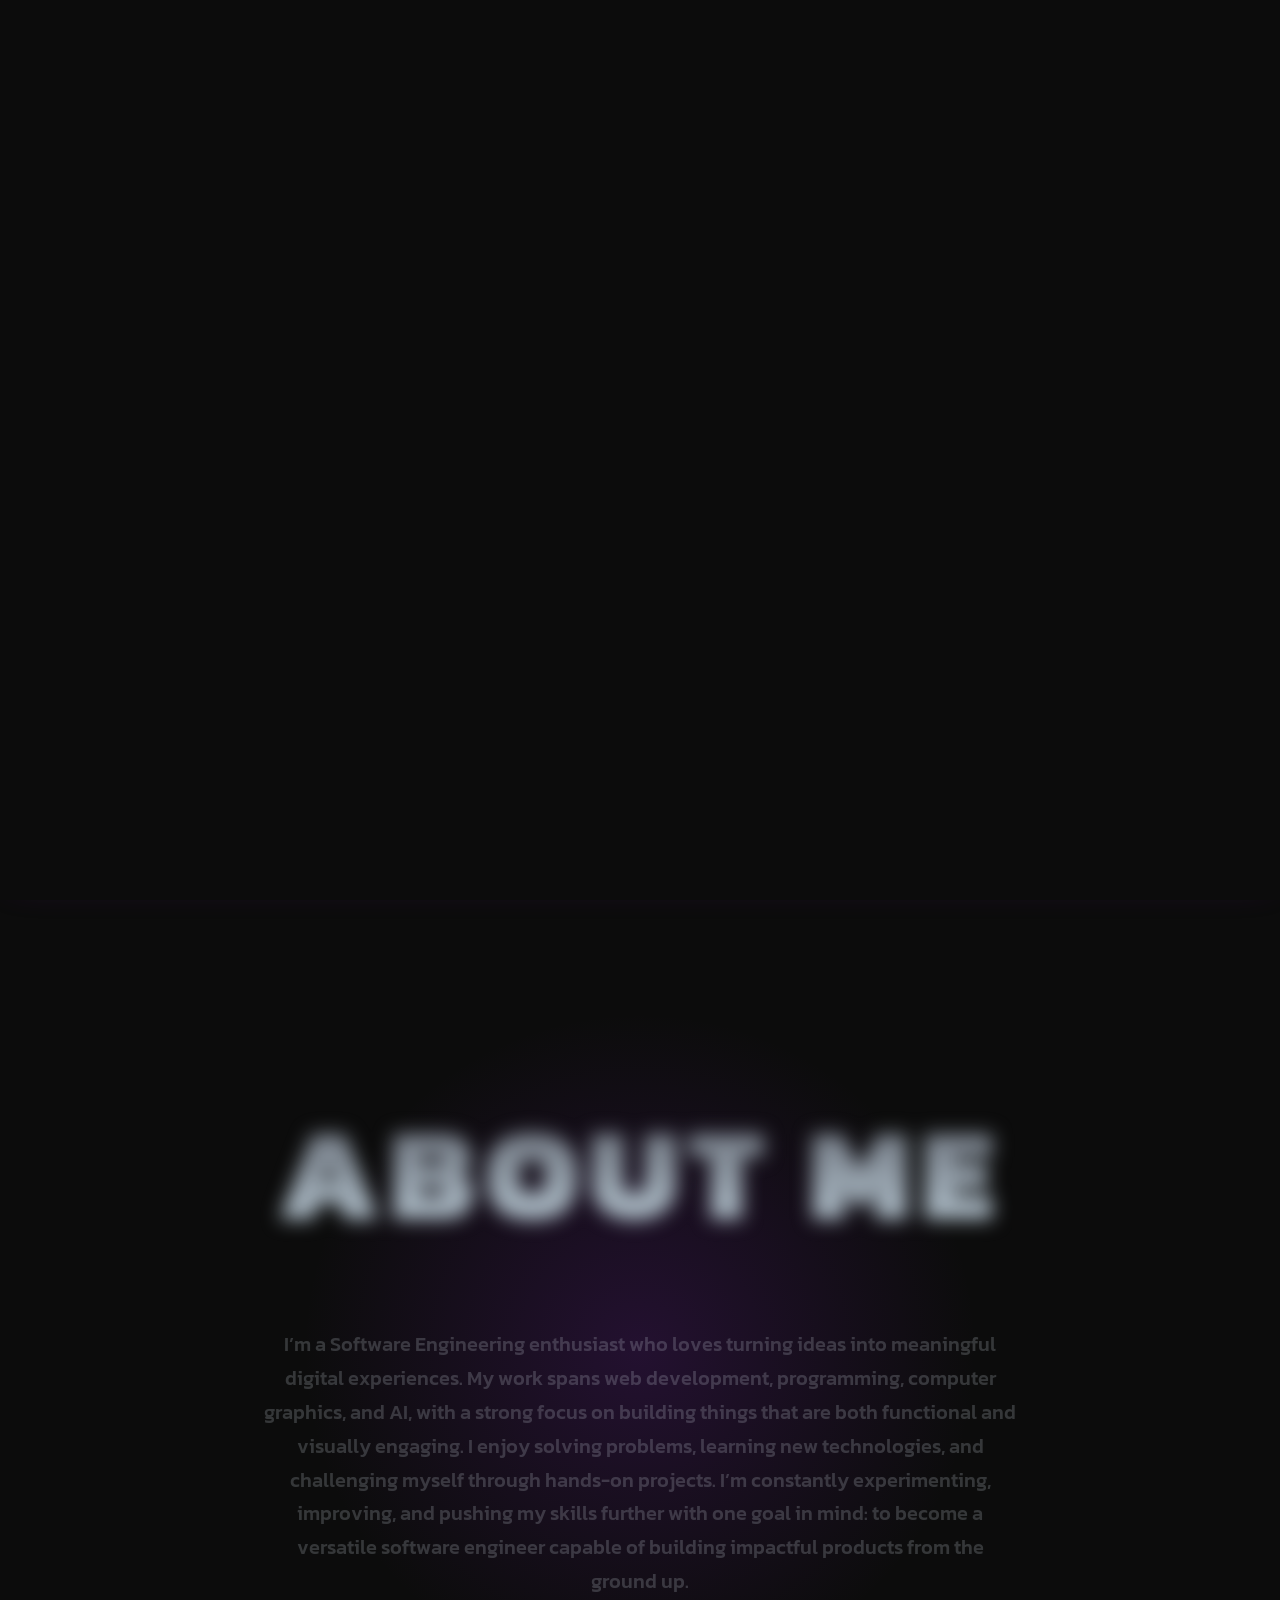
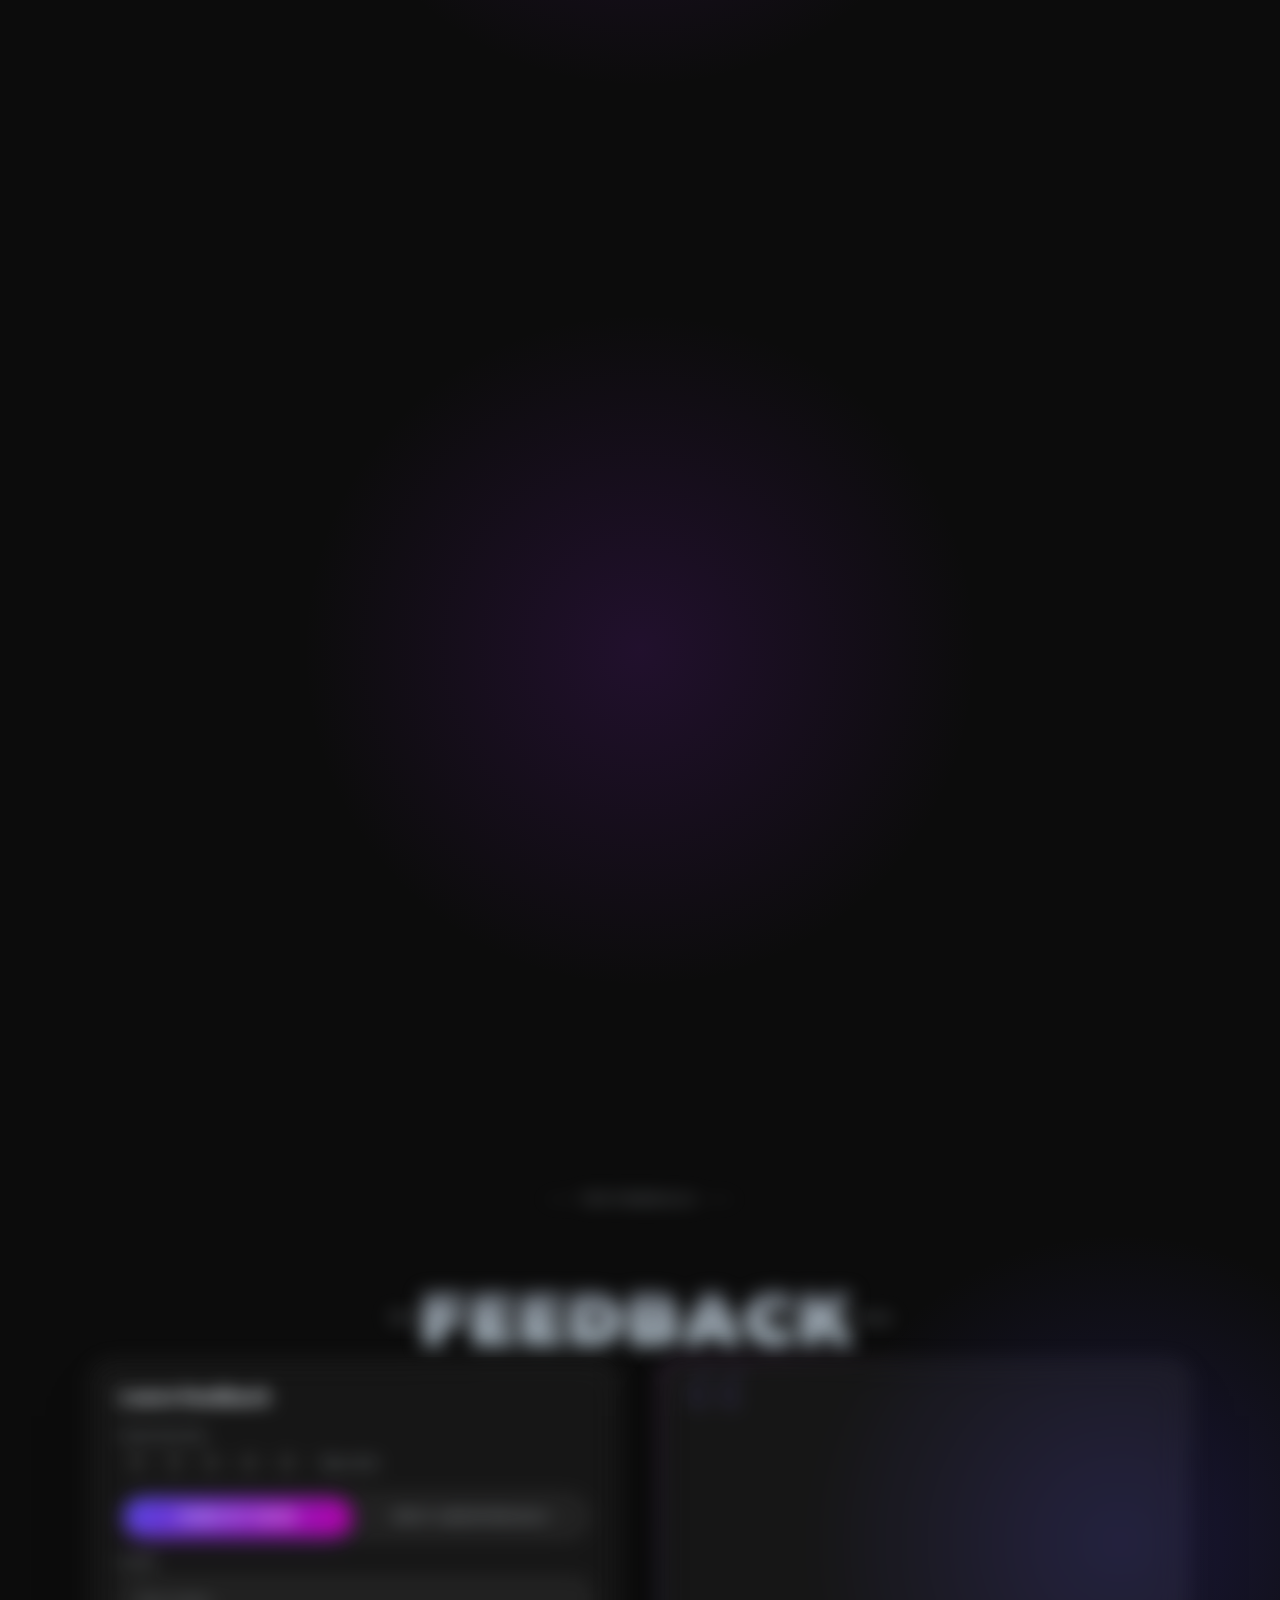
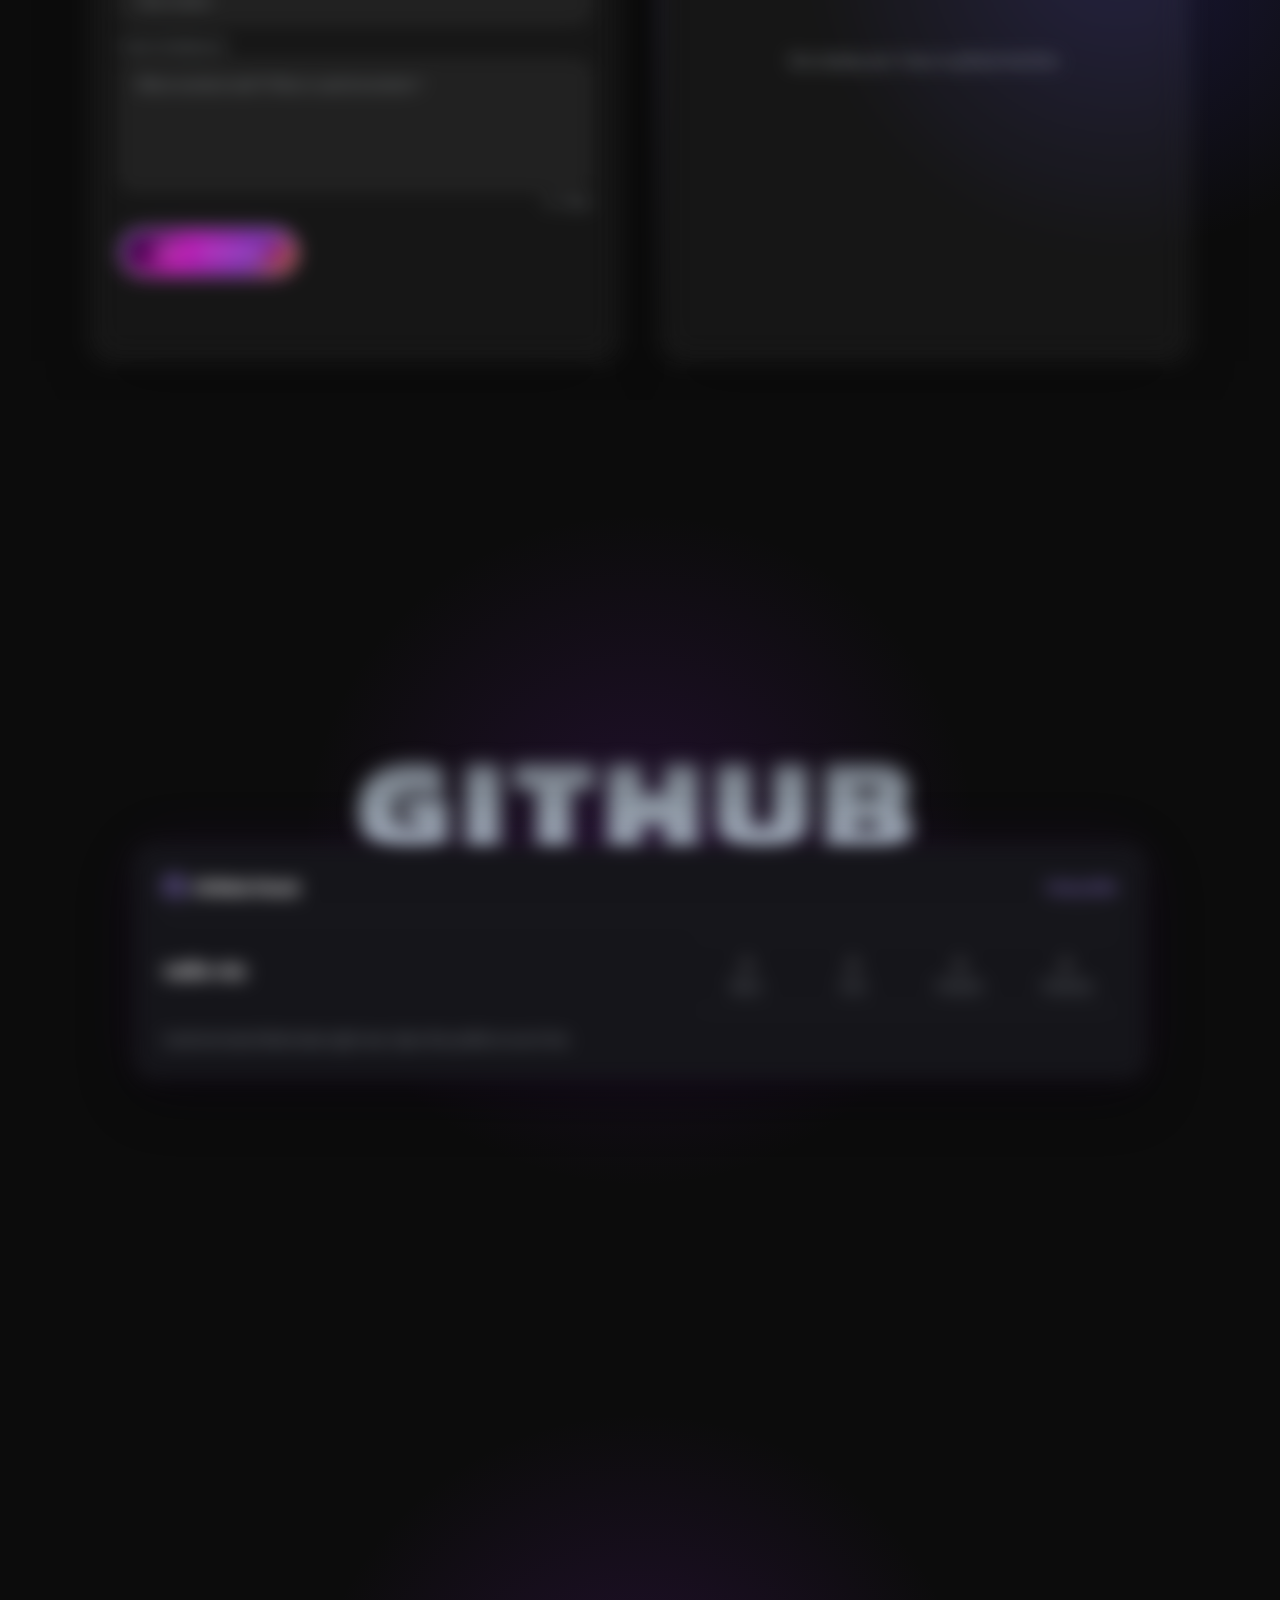
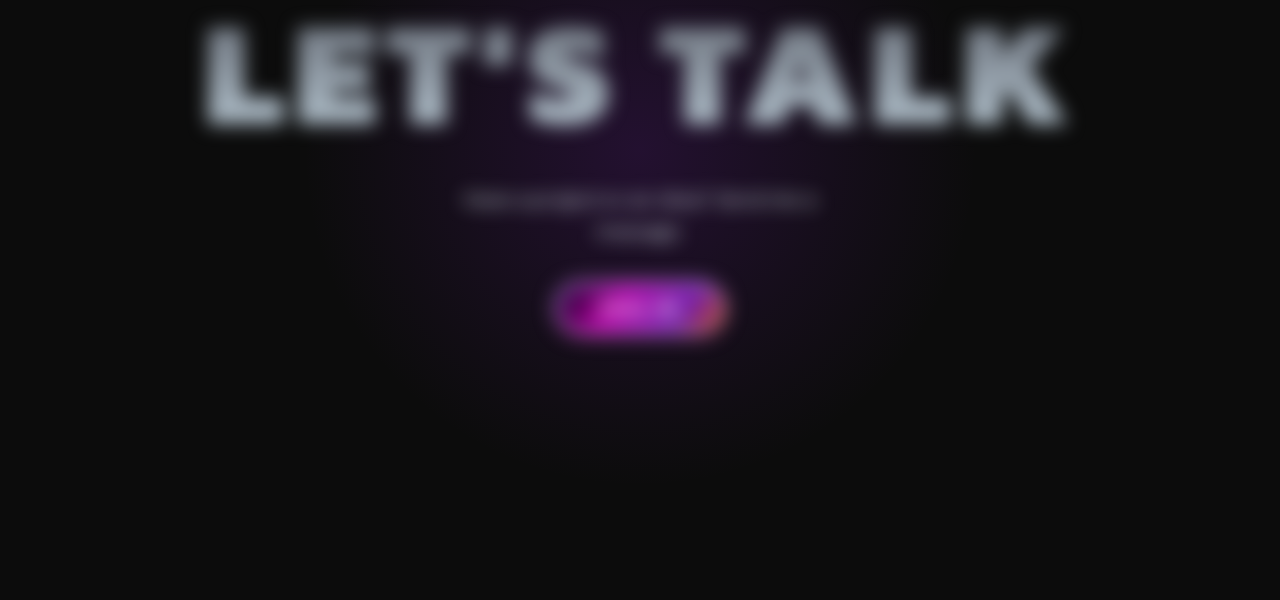
==== index.html @ fe4578a7 "Update index.html" ====
<!DOCTYPE html>
<html lang="en">
  <head>
    <meta charset="utf-8">
    <meta name="viewport" content="width=device-width, initial-scale=1">
    <meta name="color-scheme" content="dark light">
    <meta name="theme-color" content="#0c0c0c" id="metaTheme">
    <script>
      /* Apply the saved theme before the page paints (no flash). Default: dark. */
      (function () {
        var t = "dark";
        try { t = localStorage.getItem("portfolio-theme") === "light" ? "light" : "dark"; } catch (e) {}
        document.documentElement.setAttribute("data-theme", t);
        var m = document.getElementById("metaTheme");
        if (m) m.setAttribute("content", t === "light" ? "#f5f6fa" : "#0c0c0c");
      })();
    </script>
    <title>Musbitul - Portfolio</title>
    <meta name="description" content="Portfolio of Musbitul Haque: software and web development projects, skills and contact details.">
    <meta property="og:type" content="website">
    <meta property="og:title" content="Musbitul Haque - Portfolio">
    <meta property="og:description" content="Software and web development projects, skills and contact details.">
    <meta name="twitter:card" content="summary">
    <link rel="icon" href="src/favicon.svg" type="image/svg+xml">
    <!-- the loading screen runs from the head so the page never shows before it covers it -->
    <script src="js/loader.js?v=12"></script>
    <!-- start fetching the site data right away; the script that uses it sits at the end of the page -->
    <link rel="preload" href="/api/index?p=content" as="script">
    <link rel="preconnect" href="https://fonts.googleapis.com">
    <link rel="preconnect" href="https://fonts.gstatic.com" crossorigin>
    <link
      href="https://fonts.googleapis.com/css2?family=Kanit:wght@300;400;500;600;700;800;900&family=JetBrains+Mono:wght@700&display=swap"
      rel="stylesheet">
    <link rel="stylesheet" href="css/style.css?v=15">
    <link rel="stylesheet" href="css/cinema.css?v=30">
    <link rel="stylesheet" href="css/feedback.css?v=11">
  </head>
  <body>
    <div class="cine-progress" id="cineProgress" aria-hidden="true"></div>
    <div class="cine-grain" aria-hidden="true"></div>
    <div id="root"><div class="main">

        <!-- HERO -->
        <section class="hero snap-section" id="home">
          <header class="gnav" id="gnav">
            <a class="gnav-logo" href="#home">
              <span class="bars"><i></i><i></i><i></i></span><span
                class="name">Musbitul Haque</span>
            </a>

            <ul class="gnav-links" id="navLinks">
              <li><a href="#home">Home</a></li>
              <li><a href="#about">About</a></li>
              <li><a href="#projects">Projects</a></li>
              <li hidden><a href="#skills">Skills</a></li>
              <li><a href="#feedback">Feedback</a></li>
              <li hidden><a href="#github">GitHub</a></li>
              <li hidden><a href="#social">Social</a></li>
              <li><a href="#contact">Contact</a></li>
              <li class="cv-li"><a class="cv-btn" href="#" download="CV.pdf"
                  hidden>Download CV</a></li>
            </ul>
            <div class="gnav-right">
              <a class="gnav-cta gnav-cv cv-btn" href="#" download="CV.pdf"
                hidden>Download CV</a>
              <button class="icon-btn theme-toggle" id="themeToggle"
                type="button" aria-label="Switch to light mode"
                title="Switch to light mode" aria-pressed="false">
                <svg class="ico-moon" viewBox="0 0 24 24" fill="none"
                  stroke="currentColor" stroke-width="2" stroke-linecap="round"
                  stroke-linejoin="round" aria-hidden="true"><path
                    d="M21 12.8A9 9 0 1 1 11.2 3a7 7 0 0 0 9.8 9.8z" /></svg>
                <svg class="ico-sun" viewBox="0 0 24 24" fill="none"
                  stroke="currentColor" stroke-width="2" stroke-linecap="round"
                  stroke-linejoin="round" aria-hidden="true"><circle cx="12"
                    cy="12" r="4" /><path
                    d="M12 2v2M12 20v2M4.9 4.9l1.4 1.4M17.7 17.7l1.4 1.4M2 12h2M20 12h2M4.9 19.1l1.4-1.4M17.7 6.3l1.4-1.4" /></svg>
              </button>
              <button class="icon-btn gnav-burger" id="navBurger"
                aria-label="Menu" aria-expanded="false"
                aria-controls="navLinks">
                <svg viewBox="0 0 24 24" fill="none" stroke="currentColor"
                  stroke-width="2" stroke-linecap="round"><path
                    d="M4 7h16M4 12h16M4 17h16" /></svg>
              </button>
            </div>
          </header>
          <div class="hero-head-wrap">
            <h1 class="hero-heading hero-title fade" data-y="40"
              data-d="0.15">Hi, I&apos;m<br>Musbitul</h1>
          </div>
          <div class="hero-bottom">
            <!-- Typewriter roles: edit the words in data-words (separate with | ).
                 Without JavaScript, the first word is shown as plain text. -->
            <p class="hero-text hero-type fade" data-y="20" data-d="0.35">
              <span class="type-line" id="typeLine"
                data-words="Software Engineer|Full Stack Developer|Algorithm Enthusiast|Problem Solver|3D Graphics Designer">
                <span class="type-live" aria-hidden="true"><span
                    class="hero-lead">Passionate   </span> <span class="type-word"
                    id="typeWord">Software Engineer</span><span
                    class="type-cursor" id="typeCursor"></span></span>
              </span>
            </p>
          </div>
          <div class="portrait">
            <div class="character fade" data-y="30" data-d="0.6">
              <div class="stage" id="stage">
                <img class="pose on" data-pose="front" src="src/front.webp"
                  alt="Musbitul">
                <img class="pose" data-pose="left" src="src/left.webp" alt>
                <img class="pose" data-pose="right" src="src/right.webp" alt>
                <video id="charVideo" class="pose-video" muted playsinline
                  preload="none" disablepictureinpicture>
                  <source src="src/character.webm" type="video/webm">
                </video>
              </div>
            </div>
          </div>
        </section>

        <!-- ABOUT -->
        <section class="about snap-section" id="about">
          <img class="deco moon fade" data-x="-80" data-y="0" data-d="0.1"
            data-dur="0.9" alt loading="lazy" decoding="async"
            src="https://shrug-person-78902957.figma.site/_components/v2/ebb2b8f25d8e24d5f0a5ca8af4c950de81aa2fd7/moon_icon.11395d36.png"
            onerror="this.onerror=null;this.src='src/deco/moon.png'">
          <img class="deco p59 fade" data-x="-80" data-y="0" data-d="0.25"
            data-dur="0.9" alt loading="lazy" decoding="async"
            src="https://shrug-person-78902957.figma.site/_components/v2/ebb2b8f25d8e24d5f0a5ca8af4c950de81aa2fd7/p59_1.4659672e.png"
            onerror="this.onerror=null;this.src='src/deco/p59.png'">
          <img class="deco lego fade" data-x="80" data-y="0" data-d="0.15"
            data-dur="0.9" alt loading="lazy" decoding="async"
            src="https://shrug-person-78902957.figma.site/_components/v2/ebb2b8f25d8e24d5f0a5ca8af4c950de81aa2fd7/lego_icon-1.703bb594.png"
            onerror="this.onerror=null;this.src='src/deco/lego.png'">
          <img class="deco group fade" data-x="80" data-y="0" data-d="0.3"
            data-dur="0.9" alt loading="lazy" decoding="async"
            src="https://shrug-person-78902957.figma.site/_components/v2/ebb2b8f25d8e24d5f0a5ca8af4c950de81aa2fd7/Group_134-1.2e04f3ce.png"
            onerror="this.onerror=null;this.src='src/deco/group.png'">
          <div class="about-inner">
            <div class="about-block">
              <h2 class="hero-heading section-title fade" data-y="40"
                data-d="0">About me</h2>
              <p class="animated-text" id="animText">I’m a Software Engineering
                enthusiast who loves turning ideas into meaningful digital
                experiences. My work spans web development, programming,
                computer graphics, and AI, with a strong focus on building
                things that are both functional and visually engaging. I enjoy
                solving problems, learning new technologies, and challenging
                myself through hands-on projects. I’m constantly experimenting,
                improving, and pushing my skills further with one goal in mind:
                to become a versatile software engineer capable of building
                impactful products from the ground up.</p>
              <a class="contact-btn cv-btn" href="#" download="CV.pdf"
                hidden>Download CV</a>
            </div>
            <!-- Contact boxes: filled in by profile.js from the admin panel (Profile tab).
                 A box with no value stays hidden. -->
            <ul class="info-grid" id="infoGrid" hidden>
              <li class="info-box tilt fade" data-field="phone" data-y="30" data-d="0.1" hidden>
                <span class="info-ico"><svg viewBox="0 0 24 24" fill="none" stroke="currentColor" stroke-width="1.8" stroke-linecap="round" stroke-linejoin="round" aria-hidden="true"><path d="M5 4h4l2 5-2.5 1.5a11 11 0 0 0 5 5L15 13l5 2v4a2 2 0 0 1-2 2A16 16 0 0 1 3 6a2 2 0 0 1 2-2z"/></svg></span>
                <span class="info-text"><small>Mobile</small><a class="info-val" href="#"></a></span>
              </li>
              <li class="info-box tilt fade" data-field="email" data-y="30" data-d="0.2" hidden>
                <span class="info-ico"><svg viewBox="0 0 24 24" fill="none" stroke="currentColor" stroke-width="1.8" stroke-linecap="round" stroke-linejoin="round" aria-hidden="true"><rect x="3" y="5" width="18" height="14" rx="2"/><path d="m3 7 9 6 9-6"/></svg></span>
                <span class="info-text"><small>Email</small><a class="info-val" href="#"></a></span>
              </li>
              <li class="info-box tilt fade" data-field="address" data-y="30" data-d="0.3" hidden>
                <span class="info-ico"><svg viewBox="0 0 24 24" fill="none" stroke="currentColor" stroke-width="1.8" stroke-linecap="round" stroke-linejoin="round" aria-hidden="true"><path d="M12 21s7-6.2 7-11.5A7 7 0 0 0 5 9.5C5 14.8 12 21 12 21z"/><circle cx="12" cy="9.5" r="2.5"/></svg></span>
                <span class="info-text"><small>Address</small><span class="info-val"></span></span>
              </li>
            </ul>
          </div>
        </section>

        <!-- PROJECTS -->
        <section class="projects snap-section" id="projects"
          aria-label="Projects">
          <div class="orbit" id="orbit">
            <h2 class="hero-heading orbit-title">Projects</h2>
            <div class="orbit-center">
              <div class="char" id="orbitChar">
                <video id="orbitCenter" src="src/working-hi.webm?v=2"
                  poster="src/work.webp" muted playsinline
                  preload="metadata" role="img"
                  aria-label="Animated character working on a laptop"></video>
                <span class="char-hi" id="charHi" aria-hidden="true">Hi!</span>
                <!-- hover / tap area over the character: it says hi -->
                <span class="char-hit" id="charHit" aria-hidden="true"></span>
              </div>
              <h2 id="orbitFallback" class="hero-heading section-title"
                hidden>Project is fun</h2>
            </div>
            <!-- project cards are inserted here by script.js (from the admin panel) -->
            <div class="orbit-items" id="orbitItems"></div>
          </div>

          <!-- "All Projects" button (bottom right) -> full-screen glass gallery below (js/projects-all.js). Hidden until a project exists. -->
          <div class="pj-dock" id="pjDock" hidden>
            <button class="pj-btn" id="pjOpen" type="button" aria-haspopup="dialog"
              aria-controls="pjModal" aria-expanded="false">
              <span class="pj-aura" aria-hidden="true"></span>
              <span class="pj-glass" aria-hidden="true"></span>
              <span class="pj-ico" aria-hidden="true"><i></i><i></i><i></i></span>
              <span class="pj-copy"><b class="pj-name">All Projects</b><small class="pj-count" id="pjCount"></small></span>
              <span class="pj-go" aria-hidden="true"><svg viewBox="0 0 24 24" fill="none" stroke="currentColor" stroke-width="2" stroke-linecap="round" stroke-linejoin="round"><path d="M5 12h14M13 6l6 6-6 6"/></svg></span>
            </button>
          </div>
        </section>

        <!-- SKILLS (3D spheres are drawn by skills.js from the admin-managed skills) -->
        <section class="skills snap-section" id="skills" aria-label="Skills"
          hidden>
          <div class="skills-stage" id="skillsStage">
            <h2 class="hero-heading orbit-title">Skills</h2>
            <canvas class="skills-canvas" id="skillsCanvas" role="img"
              aria-label="Skills"></canvas>
            <!-- shown instead of the canvas if WebGL is unavailable -->
            <ul class="skills-fallback" id="skillsFallback"></ul>
          </div>
          <ul class="sr-only" id="skillsList"></ul>

          <!-- "All Skills" button (bottom right) -> opens the skill levels popup below (js/skills.js) -->
          <div class="sk-dock" id="skDock">
            <span class="sk-label" id="skLabel" aria-hidden="true">
              <span class="sk-label-text"><span style="--i:0">A</span><span style="--i:1">l</span><span style="--i:2">l</span><span class="sk-gap" style="--i:3"></span><span style="--i:4">S</span><span style="--i:5">k</span><span style="--i:6">i</span><span style="--i:7">l</span><span style="--i:8">l</span><span style="--i:9">s</span></span>
              <i class="sk-label-line"></i>
            </span>
            <button class="sk-btn" id="skOpen" type="button" aria-haspopup="dialog"
              aria-controls="skModal" aria-expanded="false" aria-label="Open all skills">
              <span class="sk-btn-ping"></span><span class="sk-btn-ping sk-btn-ping2"></span>
              <span class="sk-btn-ring"></span>
              <span class="sk-btn-core"><span class="sk-bars" aria-hidden="true"><i></i><i></i><i></i></span></span>
            </button>
          </div>
        </section>

        <!-- FEEDBACK (js/feedback.js). LEFT: visitors send feedback (it waits for your approval).
             RIGHT: approved feedback slides by itself. Moderate it in the admin panel > Feedback. -->
        <section class="feedback snap-section" id="feedback" aria-label="Feedback">
          <div class="fx-wrap">
            <header class="fx-head">
              <p class="fx-eyebrow fade" data-y="20" data-d="0">Testimonials</p>
              <h2 class="hero-heading section-title fx-title fade" data-y="40" data-d="0.05">Feedback</h2>
              <p class="fx-sub fade" data-y="20" data-d="0.15">Tell me how it went. Every message is read and approved by me before it appears here.</p>
            </header>
            <div class="fx-layout">

              <form class="fx-card fx-form fade" id="fbForm" data-y="40" data-d="0.2" novalidate
                data-email="">
                <h3 class="fx-card-title">Leave feedback</h3>

                <fieldset class="fx-field fx-rating">
                  <legend>Your rating</legend>
                  <div class="fx-rate-row">
                    <div class="fx-stars" id="fbStars"><input type="radio" name="rating" id="fbR5" value="5"><label for="fbR5" title="5 stars"><span class="sr-only">5 stars</span><svg viewBox="0 0 24 24" aria-hidden="true"><path d="M12 2.8l2.8 5.9 6.4.9-4.7 4.5 1.2 6.4L12 17.4l-5.7 3.1 1.2-6.4-4.7-4.5 6.4-.9z"/></svg></label><input type="radio" name="rating" id="fbR4" value="4"><label for="fbR4" title="4 stars"><span class="sr-only">4 stars</span><svg viewBox="0 0 24 24" aria-hidden="true"><path d="M12 2.8l2.8 5.9 6.4.9-4.7 4.5 1.2 6.4L12 17.4l-5.7 3.1 1.2-6.4-4.7-4.5 6.4-.9z"/></svg></label><input type="radio" name="rating" id="fbR3" value="3"><label for="fbR3" title="3 stars"><span class="sr-only">3 stars</span><svg viewBox="0 0 24 24" aria-hidden="true"><path d="M12 2.8l2.8 5.9 6.4.9-4.7 4.5 1.2 6.4L12 17.4l-5.7 3.1 1.2-6.4-4.7-4.5 6.4-.9z"/></svg></label><input type="radio" name="rating" id="fbR2" value="2"><label for="fbR2" title="2 stars"><span class="sr-only">2 stars</span><svg viewBox="0 0 24 24" aria-hidden="true"><path d="M12 2.8l2.8 5.9 6.4.9-4.7 4.5 1.2 6.4L12 17.4l-5.7 3.1 1.2-6.4-4.7-4.5 6.4-.9z"/></svg></label><input type="radio" name="rating" id="fbR1" value="1"><label for="fbR1" title="1 star"><span class="sr-only">1 star</span><svg viewBox="0 0 24 24" aria-hidden="true"><path d="M12 2.8l2.8 5.9 6.4.9-4.7 4.5 1.2 6.4L12 17.4l-5.7 3.1 1.2-6.4-4.7-4.5 6.4-.9z"/></svg></label></div>
                    <span class="fx-rate-text" id="fbRateText" aria-live="polite">Tap a star</span>
                  </div>
                </fieldset>

                <fieldset class="fx-field fx-who">
                  <legend class="sr-only">How should your name appear?</legend>
                  <label class="fx-seg"><input type="radio" name="identity" value="named" checked><span>Show my name</span></label>
                  <label class="fx-seg"><input type="radio" name="identity" value="anon"><span>Post anonymously</span></label>
                </fieldset>

                <div class="fx-field" id="fbNameField">
                  <label for="fbName">Name</label>
                  <input id="fbName" name="name" type="text" maxlength="60" autocomplete="name" placeholder="Your name">
                </div>

                <div class="fx-field">
                  <label for="fbMsg">Your feedback</label>
                  <textarea id="fbMsg" name="message" rows="5" maxlength="1000" required
                    placeholder="What worked well? What could be better?"></textarea>
                  <span class="fx-count" id="fbCount" aria-hidden="true">0 / 1000</span>
                </div>

                <input class="fx-hp" name="website" type="text" tabindex="-1" autocomplete="off" aria-hidden="true">

                <div class="fx-actions">
                  <button class="fx-send" id="fbSend" type="submit"><span class="fx-send-label">Send feedback</span><span class="fx-spin" aria-hidden="true"></span></button>
                  <p class="fx-status" id="fbStatus" role="status"></p>
                </div>

                <div class="fx-done" id="fbDone" hidden role="status">
                  <svg class="fx-check" viewBox="0 0 52 52" aria-hidden="true"><circle cx="26" cy="26" r="24"/><path d="M15 27l8 8 14-16"/></svg>
                  <h4>Thank you!</h4>
                  <p>Your feedback was sent. It will appear here once I approve it.</p>
                  <button type="button" class="fx-again" id="fbAgain">Send another</button>
                </div>
              </form>

              <aside class="fx-card fx-board fade" data-y="40" data-d="0.35" aria-label="What people say" tabindex="-1">
                <span class="fx-quote-mark" aria-hidden="true">&ldquo;</span>
                <div class="fx-summary" id="fbSummary" hidden>
                  <b id="fbAvg">5.0</b>
                  <span class="fx-summary-stars" id="fbAvgStars" aria-hidden="true"></span>
                  <span class="fx-summary-count" id="fbTotal"></span>
                </div>
                <p class="fx-empty" id="fbEmpty">No reviews yet. Yours could be the first.</p>
                <div class="fx-show" id="fbShow" hidden>
                  <div class="fx-slides" id="fbSlides" aria-live="off"></div>
                  <div class="fx-nav" id="fbNav">
                    <button type="button" class="fx-arrow" id="fbPrev" aria-label="Previous feedback"><svg viewBox="0 0 24 24" aria-hidden="true"><path d="M15 5l-7 7 7 7"/></svg></button>
                    <div class="fx-dots" id="fbDots"></div>
                    <span class="fx-counter" id="fbCounter" aria-hidden="true"></span>
                    <button type="button" class="fx-arrow" id="fbNext" aria-label="Next feedback"><svg viewBox="0 0 24 24" aria-hidden="true"><path d="M9 5l7 7-7 7"/></svg></button>
                  </div>
                  <div class="fx-progress" aria-hidden="true"><i id="fbBar"></i></div>
                </div>
              </aside>

            </div>
          </div>
        </section>

        <!-- GITHUB (filled in by github.js). Set data-user to your GitHub username;
             while it is still the placeholder, the section and its nav link stay hidden. -->
        <section class="github snap-section" id="github" aria-label="GitHub"
          data-user="nafis-ms" hidden>
          <div class="gh-wrap">
            <h2 class="hero-heading section-title gh-title fade" data-y="40"
              data-d="0">GitHub</h2>
            <article class="gh-card fade" data-y="30" data-d="0.15"
              id="ghCard" aria-busy="true">
              <header class="gh-head">
                <span class="gh-brand">
                  <svg viewBox="0 0 16 16" aria-hidden="true"><path
                      d="M8 0C3.58 0 0 3.58 0 8c0 3.54 2.29 6.53 5.47 7.59.4.07.55-.17.55-.38 0-.19-.01-.82-.01-1.49-2.01.37-2.53-.49-2.69-.94-.09-.23-.48-.94-.82-1.13-.28-.15-.68-.52-.01-.53.63-.01 1.08.58 1.23.82.72 1.21 1.87.87 2.33.66.07-.52.28-.87.51-1.07-1.78-.2-3.64-.89-3.64-3.95 0-.87.31-1.59.82-2.15-.08-.2-.36-1.02.08-2.12 0 0 .67-.21 2.2.82.64-.18 1.32-.27 2-.27.68 0 1.36.09 2 .27 1.53-1.04 2.2-.82 2.2-.82.44 1.1.16 1.92.08 2.12.51.56.82 1.27.82 2.15 0 3.07-1.87 3.75-3.65 3.95.29.25.54.73.54 1.48 0 1.07-.01 1.93-.01 2.2 0 .21.15.46.55.38A8.013 8.013 0 0016 8c0-4.42-3.58-8-8-8z" /></svg>
                  <b>GitHub Stack</b>
                </span>
                <a class="gh-view" id="ghLink" href="https://github.com/"
                  target="_blank" rel="noopener noreferrer">View profile</a>
              </header>

              <div class="gh-top">
                <div class="gh-profile">
                  <img class="gh-avatar" id="ghAvatar" width="64" height="64"
                    alt="" hidden>
                  <div class="gh-id">
                    <h3 id="ghName">Loading...</h3>
                    <p class="gh-handle" id="ghHandle"></p>
                    <p class="gh-bio" id="ghBio"></p>
                  </div>
                </div>
                <dl class="gh-stats">
                  <div><dt>Repos</dt><dd id="ghRepos">-</dd></div>
                  <div><dt>Stars</dt><dd id="ghStars">-</dd></div>
                  <div><dt>Followers</dt><dd id="ghFollowers">-</dd></div>
                  <div><dt>Following</dt><dd id="ghFollowing">-</dd></div>
                </dl>
              </div>

              <div class="gh-langs" id="ghLangs" hidden>
                <h3 class="gh-sub">Top languages</h3>
                <div class="gh-langbar" id="ghLangBar" role="img"></div>
                <ul class="gh-langlist" id="ghLangList"></ul>
              </div>

              <div class="gh-activity" id="ghActivity" hidden>
                <div class="gh-activity-head">
                  <h3 class="gh-sub">Contributions activity</h3>
                  <span class="gh-total" id="ghTotal"></span>
                </div>
                <div class="gh-scroll" id="ghScroll">
                  <div class="gh-cal" id="ghCal" role="img">
                    <span></span>
                    <div class="gh-months" id="ghMonths" aria-hidden="true"></div>
                    <div class="gh-days" aria-hidden="true">
                      <span>Mon</span><span>Wed</span><span>Fri</span>
                    </div>
                    <div class="gh-grid" id="ghGrid" aria-hidden="true"></div>
                  </div>
                </div>
                <div class="gh-legend" aria-hidden="true">
                  <span>Less</span><i data-l="0"></i><i data-l="1"></i><i
                    data-l="2"></i><i data-l="3"></i><i data-l="4"></i><span>More</span>
                </div>
              </div>

              <p class="gh-msg" id="ghMsg" role="status"></p>
            </article>
          </div>
        </section>

        <!-- SOCIAL: links come from the admin panel (Profile tab); the section stays hidden until one is set -->
        <section class="social snap-section" id="social" aria-label="Social" hidden>
          <div class="social-inner">
            <h2 class="hero-heading section-title fade" data-y="40" data-d="0">Social</h2>
            <p class="contact-text fade" data-y="20" data-d="0.15">Find me and follow along.</p>
            <div class="social-grid">
              <a class="social-card tilt fade" data-net="facebook" data-y="30" data-d="0.2"
                href="#" target="_blank" rel="noopener noreferrer" hidden>
                <span class="social-ico"><svg viewBox="0 0 24 24" fill="currentColor" aria-hidden="true"><path d="M13.5 21v-7.5h2.6l.4-3h-3V8.6c0-.9.3-1.5 1.5-1.5h1.6V4.4c-.3 0-1.2-.1-2.3-.1-2.3 0-3.8 1.4-3.8 3.9v2.3H8v3h2.5V21z"/></svg></span>
                <span class="social-name">Facebook</span>
                <span class="social-go">Visit profile &rarr;</span>
              </a>
              <a class="social-card tilt fade" data-net="linkedin" data-y="30" data-d="0.3"
                href="#" target="_blank" rel="noopener noreferrer" hidden>
                <span class="social-ico"><svg viewBox="0 0 24 24" fill="currentColor" aria-hidden="true"><path d="M6.9 8.9H3.7V20h3.2zM5.3 3.9a1.9 1.9 0 1 0 0 3.8 1.9 1.9 0 0 0 0-3.8zM20.3 13.6c0-3-1.6-4.9-4.3-4.9-1.4 0-2.4.8-2.9 1.6V8.9H10V20h3.2v-6c0-1.6.8-2.5 2-2.5s1.9.9 1.9 2.5v6h3.2z"/></svg></span>
                <span class="social-name">LinkedIn</span>
                <span class="social-go">Visit profile &rarr;</span>
              </a>
              <a class="social-card tilt fade" data-net="whatsapp" data-y="30" data-d="0.4"
                href="#" target="_blank" rel="noopener noreferrer" hidden>
                <span class="social-ico"><svg viewBox="0 0 24 24" fill="currentColor" aria-hidden="true"><path d="M17.472 14.382c-.297-.149-1.758-.867-2.03-.967-.273-.099-.471-.148-.67.15-.197.297-.767.966-.94 1.164-.173.199-.347.223-.644.075-.297-.15-1.255-.463-2.39-1.475-.883-.788-1.48-1.761-1.653-2.059-.173-.297-.018-.458.13-.606.134-.133.298-.347.446-.52.149-.174.198-.298.298-.497.099-.198.05-.371-.025-.52-.075-.149-.669-1.612-.916-2.207-.242-.579-.487-.5-.669-.51-.173-.008-.371-.01-.57-.01-.198 0-.52.074-.792.372-.272.297-1.04 1.016-1.04 2.479 0 1.462 1.065 2.875 1.213 3.074.149.198 2.096 3.2 5.077 4.487.709.306 1.262.489 1.694.625.712.227 1.36.195 1.871.118.571-.085 1.758-.719 2.006-1.413.248-.694.248-1.289.173-1.413-.074-.124-.272-.198-.57-.347m-5.421 7.403h-.004a9.87 9.87 0 01-5.031-1.378l-.361-.214-3.741.982.998-3.648-.235-.374a9.86 9.86 0 01-1.51-5.26c.001-5.45 4.436-9.884 9.888-9.884 2.64 0 5.122 1.03 6.988 2.898a9.825 9.825 0 012.893 6.994c-.003 5.45-4.437 9.884-9.885 9.884m8.413-18.297A11.815 11.815 0 0012.05 0C5.495 0 .16 5.335.157 11.892c0 2.096.547 4.142 1.588 5.945L.057 24l6.305-1.654a11.882 11.882 0 005.683 1.448h.005c6.554 0 11.89-5.335 11.893-11.893a11.821 11.821 0 00-3.48-8.413Z"/></svg></span>
                <span class="social-name">WhatsApp</span>
                <span class="social-go">Visit profile &rarr;</span>
              </a>
              <a class="social-card tilt fade" data-net="discord" data-y="30" data-d="0.5"
                href="#" target="_blank" rel="noopener noreferrer" hidden>
                <span class="social-ico"><svg viewBox="0 0 24 24" fill="currentColor" aria-hidden="true"><path d="M20.317 4.3698a19.7913 19.7913 0 00-4.8851-1.5152.0741.0741 0 00-.0785.0371c-.211.3753-.4447.8648-.6083 1.2495-1.8447-.2762-3.68-.2762-5.4868 0-.1636-.3933-.4058-.8742-.6177-1.2495a.077.077 0 00-.0785-.037 19.7363 19.7363 0 00-4.8852 1.515.0699.0699 0 00-.0321.0277C.5334 9.0458-.319 13.5799.0992 18.0578a.0824.0824 0 00.0312.0561c2.0528 1.5076 4.0413 2.4228 5.9929 3.0294a.0777.0777 0 00.0842-.0276c.4616-.6304.8731-1.2952 1.226-1.9942a.076.076 0 00-.0416-.1057c-.6528-.2476-1.2743-.5495-1.8722-.8923a.077.077 0 01-.0076-.1277c.1258-.0943.2517-.1923.3718-.2914a.0743.0743 0 01.0776-.0105c3.9278 1.7933 8.18 1.7933 12.0614 0a.0739.0739 0 01.0785.0095c.1202.099.246.1981.3728.2924a.077.077 0 01-.0066.1276 12.2986 12.2986 0 01-1.873.8914.0766.0766 0 00-.0407.1067c.3604.698.7719 1.3628 1.225 1.9932a.076.076 0 00.0842.0286c1.961-.6067 3.9495-1.5219 6.0023-3.0294a.077.077 0 00.0313-.0552c.5004-5.177-.8382-9.6739-3.5485-13.6604a.061.061 0 00-.0312-.0286zM8.02 15.3312c-1.1825 0-2.1569-1.0857-2.1569-2.419 0-1.3332.9555-2.4189 2.157-2.4189 1.2108 0 2.1757 1.0952 2.1568 2.419 0 1.3332-.9555 2.4189-2.1569 2.4189zm7.9748 0c-1.1825 0-2.1569-1.0857-2.1569-2.419 0-1.3332.9554-2.4189 2.1569-2.4189 1.2108 0 2.1757 1.0952 2.1568 2.419 0 1.3332-.946 2.4189-2.1568 2.4189Z"/></svg></span>
                <span class="social-name">Discord</span>
                <span class="social-go">Visit profile &rarr;</span>
              </a>
              <a class="social-card tilt fade" data-net="instagram" data-y="30" data-d="0.6"
                href="#" target="_blank" rel="noopener noreferrer" hidden>
                <span class="social-ico"><svg viewBox="0 0 24 24" fill="none" stroke="currentColor" stroke-width="2" stroke-linecap="round" stroke-linejoin="round" aria-hidden="true"><rect x="3" y="3" width="18" height="18" rx="5"/><circle cx="12" cy="12" r="4"/><circle cx="17.5" cy="6.5" r="1" fill="currentColor" stroke="none"/></svg></span>
                <span class="social-name">Instagram</span>
                <span class="social-go">Visit profile &rarr;</span>
              </a>
            </div>
          </div>
        </section>

        <!-- CONTACT -->
        <section class="contact snap-section" id="contact">
          <div class="contact-inner">
            <h2 class="hero-heading section-title fade" data-y="40"
              data-d="0">Let&apos;s talk</h2>
            <p class="contact-text fade" data-y="20" data-d="0.15">Have a
              project
              or an idea? Send me a message.</p>
            <a
              href="mailto:musbitul.haque.nafis@gmail.com?subject=Hello%20Musbitul"
              target="_blank" rel="noopener noreferrer"
              class="contact-btn fade" data-y="20" data-d="0.3">Email Me</a>
          </div>
        </section>

      </div></div>

    <!-- ALL SKILLS POPUP: rows are built by js/skills.js from the admin's skills (percent = the optional admin value,
         otherwise Large 90 / Medium 70 / Small 40). Lives at body level so no section can clip it. -->
    <div class="sk-modal" id="skModal" hidden>
      <div class="sk-backdrop" data-close></div>
      <section class="sk-card" role="dialog" aria-modal="true" aria-labelledby="skTitle" tabindex="-1">
        <span class="sk-edge" aria-hidden="true"></span>
        <button class="sk-close" type="button" data-close aria-label="Close all skills" id="skClose">
          <svg viewBox="0 0 24 24" fill="none" stroke="currentColor" stroke-width="2" stroke-linecap="round" aria-hidden="true"><path d="M6 6l12 12M18 6L6 18"/></svg>
        </button>
        <header class="sk-head">
          <p class="sk-eyebrow">Proficiency</p>
          <h3 class="sk-title" id="skTitle">All Skills</h3>
          <i class="sk-rule" aria-hidden="true"></i>
        </header>
        <ul class="sk-list" id="skRows" tabindex="0" aria-label="Skill levels"></ul>
        <footer class="sk-foot"><span id="skFootCount"></span></footer>
      </section>
    </div>

    <!-- ALL PROJECTS GALLERY: a full-screen frosted-glass layer. Cards are built by js/projects-all.js from the admin's projects. -->
    <div class="pj-modal" id="pjModal" hidden>
      <span class="pj-ring" aria-hidden="true"></span>
      <div class="pj-backdrop" data-close></div>
      <section class="pj-panel" role="dialog" aria-modal="true" aria-labelledby="pjTitle" tabindex="-1">
        <header class="pj-head">
          <div class="pj-head-text">
            <p class="pj-eyebrow">Selected work</p>
            <h3 class="pj-title" id="pjTitle">Projects</h3>
          </div>
          <span class="pj-chip" id="pjChip"></span>
          <button class="pj-close" type="button" data-close id="pjClose" aria-label="Close all projects">
            <svg viewBox="0 0 24 24" fill="none" stroke="currentColor" stroke-width="2" stroke-linecap="round" aria-hidden="true"><path d="M6 6l12 12M18 6L6 18"/></svg>
          </button>
        </header>
        <div class="pj-scroll" id="pjScroll" tabindex="0" aria-label="All projects">
          <ul class="pj-grid" id="pjGrid"></ul>
        </div>
      </section>
    </div>

    <script src="js/theme.js?v=11"></script>
    <script src="/api/index?p=content"></script>
    <script src="js/store.js?v=12"></script>
    <script src="js/fb-store.js?v=12"></script>
    <script src="js/script.js?v=17"></script>
    <script src="js/skills-physics.js?v=12"></script>
    <script src="js/skills-render.js?v=11"></script>
    <script src="js/skills.js?v=14"></script>
    <script src="js/projects-all.js?v=2"></script>
    <script src="js/github.js?v=11"></script>
    <script src="js/feedback.js?v=12"></script>
    <script src="js/profile.js?v=12"></script>
    <script src="js/cinema.js?v=22"></script>
  </body>
</html>
---- css/style.css ----
* {
  box-sizing: border-box;
  margin: 0;
  padding: 0;
}
html,
body,
#root,
.main {
  background: #0c0c0c;
}
body {
  font-family: "Kanit", sans-serif;
}
.main {
  overflow-x: clip;
}
a {
  text-decoration: none;
  color: inherit;
}
img {
  display: block;
}
.sr-only {
  position: absolute;
  width: 1px;
  height: 1px;
  overflow: hidden;
  clip: rect(0 0 0 0);
  white-space: nowrap;
}

/* ===== Section-by-section scrolling ===== */
html {
  scroll-behavior: smooth;
  scroll-snap-type: y mandatory;
}
.snap-section {
  scroll-snap-align: start;
  scroll-snap-stop: always;
}
@media (max-width: 640px){
  /* sections can be taller than a small phone, so don't trap the content */
  html {
    scroll-snap-type: y proximity;
  }}


.hero-heading {
  background: linear-gradient(180deg, #646973 0%, #bbccd7 100%);
  -webkit-background-clip: text;
  background-clip: text;
  -webkit-text-fill-color: transparent;
}

/* FadeIn */
.fade {
  opacity: 0;
  transition:
    opacity 0.7s cubic-bezier(0.25, 0.1, 0.25, 1),
    transform 0.7s cubic-bezier(0.25, 0.1, 0.25, 1);
}
.fade.in {
  opacity: 1;
  transform: none !important;
}

/* Button */
.contact-btn {
  display: inline-block;
  border-radius: 9999px;
  color: #fff;
  font-weight: 500;
  text-transform: uppercase;
  letter-spacing: 0.1em;
  padding: 0.75rem 2rem;
  font-size: 0.75rem;
  background: linear-gradient(
    123deg,
    #18011f 7%,
    #b600a8 37%,
    #7621b0 72%,
    #be4c00 100%
  );
  box-shadow:
    0 4px 4px rgba(181, 1, 167, 0.25),
    4px 4px 12px #7721b1 inset;
  outline: 2px solid #fff;
  outline-offset: -3px;
}

/* Hero */
.hero {
  position: relative;
  height: 100vh;
  height: 100svh;
  display: flex;
  flex-direction: column;
  /* clip on both axes: the character leans/rotates toward the cursor and, being
     anchored to the bottom, would otherwise spill into the About section */
  overflow: clip;
}
.hero-head-wrap {
  overflow: hidden;
  padding-top: 5.5rem; /* room for the fixed bar */
}
.hero-title {
  font-weight: 900;
  text-transform: uppercase;
  letter-spacing: -0.025em;
  line-height: 0.9;
  white-space: nowrap;
  width: 100%;
  font-size: 14vw;
  margin-top: 0;
  text-align: center;
}
.hero-bottom {
  margin-top: auto;
  display: flex;
  justify-content: space-between;
  align-items: flex-end;
  padding: 0 1.5rem 1.75rem;
  position: relative;
  z-index: 20;
}
.hero-text {
  color: #d7e2ea;
  font-weight: 300;
  text-transform: uppercase;
  letter-spacing: 0.025em;
  line-height: 1.375;
  font-size: clamp(0.75rem, 1.4vw, 1.5rem);
  max-width: 160px;
}
.portrait {
  position: absolute;
  left: 50%;
  top: 50%;
  transform: translate(-50%, -50%);
  z-index: 10;
}
.character {
  position: relative;
  width: 340px;
  aspect-ratio: 1;
}
.character::before {
  content: "";
  position: absolute;
  inset: 8% 4% 0;
  border-radius: 50%;
  background: radial-gradient(
    circle at 50% 45%,
    rgba(187, 204, 215, 0.22),
    rgba(118, 33, 176, 0.18) 45%,
    transparent 70%
  );
  filter: blur(30px);
}
.stage {
  position: absolute;
  inset: 0;
  will-change: transform;
}
.pose {
  position: absolute;
  inset: 0;
  width: 100%;
  height: 100%;
  object-fit: contain;
  opacity: 0;
  transition: opacity 0.25s ease-out;
  user-select: none;
  -webkit-user-drag: none;
}
.pose.on {
  opacity: 1;
}

/* Character video (scrubbed by cursor) */
.pose-video {
  position: absolute;
  inset: 0;
  width: 100%;
  height: 100%;
  object-fit: contain;
  display: none;
  pointer-events: none;
}
.stage.use-video .pose-video {
  display: block;
}
.stage.use-video .pose {
  display: none;
}

/* About */
.about {
  position: relative;
  min-height: 100vh;
  min-height: 100svh;
  display: flex;
  flex-direction: column;
  align-items: center;
  justify-content: center;
  padding: 6rem 1.25rem 5rem;
  overflow-x: clip;
}
.about-inner {
  position: relative;
  z-index: 10;
  display: flex;
  flex-direction: column;
  align-items: center;
  gap: 4rem;
}
.about-block {
  display: flex;
  flex-direction: column;
  align-items: center;
  gap: 2.5rem;
}
.section-title {
  font-weight: 900;
  text-transform: uppercase;
  line-height: 1;
  letter-spacing: -0.025em;
  text-align: center;
  font-size: clamp(3rem, 12vw, 160px);
}
.animated-text {
  color: #d7e2ea;
  font-weight: 500;
  text-align: center;
  line-height: 1.625;
  max-width: 560px;
  font-size: clamp(1rem, 2vw, 1.35rem);
}
.animated-text .ch {
  position: relative;
  display: inline-block;
  white-space: pre;
}
.animated-text .ch i {
  visibility: hidden;
  font-style: normal;
}
.animated-text .ch b {
  position: absolute;
  left: 0;
  top: 0;
  font-weight: inherit;
  opacity: 0.2;
}
.deco {
  position: absolute;
  pointer-events: none;
}
.moon {
  width: 120px;
  top: 12%;
  left: 1%;
}
.p59 {
  width: 100px;
  bottom: 8%;
  left: 3%;
}
.lego {
  width: 120px;
  top: 12%;
  right: 1%;
}
.group {
  width: 130px;
  bottom: 8%;
  right: 3%;
}

/* Mobile: hide the moon and lego decorations in the About section */
@media (max-width: 640px){
  .about .deco.moon,
  .about .deco.lego {
    display: none !important;
  }
}

/* Contact */
.contact {
  min-height: 100vh;
  min-height: 100svh;
  display: flex;
  align-items: center;
  justify-content: center;
  padding: 6rem 1.25rem 4rem;
}
.contact-inner {
  display: flex;
  flex-direction: column;
  align-items: center;
  gap: 2rem;
  text-align: center;
}
.contact-text {
  color: #d7e2ea;
  font-weight: 300;
  font-size: clamp(1rem, 2vw, 1.35rem);
  max-width: 28rem;
}
@media (min-width: 640px){
  .hero-title {
    font-size: 15vw;
  }
  .hero-bottom {
    padding-bottom: 2rem;
  }
  .hero-text {
    max-width: 220px;
  }
  .contact-btn {
    padding: 0.875rem 2.5rem;
    font-size: 0.875rem;
  }
  .portrait {
    top: auto;
    bottom: 0;
    transform: translateX(-50%);
  }
  .character {
    width: 460px;
  }
  .about {
    padding: 6rem 2rem 5rem;
  }
  .about-inner {
    gap: 5rem;
  }
  .about-block {
    gap: 3.5rem;
  }
  .moon {
    width: 160px;
    left: 2%;
  }
  .lego {
    width: 160px;
    right: 2%;
  }
  .p59 {
    width: 140px;
    left: 6%;
  }
  .group {
    width: 170px;
    right: 6%;
  }}

@media (min-width: 768px){
  .hero-title {
    font-size: 16vw;
  }
  .hero-bottom {
    padding: 0 2.5rem 2.5rem;
  }
  .hero-text {
    max-width: 260px;
  }
  .contact-btn {
    padding: 1rem 3rem;
    font-size: 1rem;
  }
  .character {
    width: 560px;
  }
  .about {
    padding: 6rem 2.5rem 5rem;
  }
  .about-inner {
    gap: 6rem;
  }
  .about-block {
    gap: 4rem;
  }
  .moon {
    width: 210px;
    left: 4%;
  }
  .lego {
    width: 210px;
    right: 4%;
  }
  .p59 {
    width: 180px;
    left: 10%;
  }
  .group {
    width: 220px;
    right: 10%;
  }}

@media (min-width: 1024px){
  .hero-title {
    font-size: 17.5vw;
  }
  .character {
    width: min(760px, 84vh);
  }}


/* ===== Glassy navbar ===== */
.gnav {
  position: fixed;
  top: 0;
  left: 0;
  right: 0;
  z-index: 100;
  width: 100%;
  display: flex;
  align-items: center;
  justify-content: space-between;
  gap: 1rem;
  height: 68px;
  padding: 0 clamp(1rem, 3vw, 2.5rem);
  background: rgba(24, 24, 30, 0.45);
  -webkit-backdrop-filter: blur(18px) saturate(170%);
  backdrop-filter: blur(18px) saturate(170%);
  border-bottom: 1px solid rgba(255, 255, 255, 0.12);
  box-shadow:
    inset 0 -1px 0 rgba(255, 255, 255, 0.05),
    0 10px 30px rgba(0, 0, 0, 0.35);
  color: #d7e2ea;
  font-family: "Kanit", sans-serif;
  animation: gnavIn 0.7s cubic-bezier(0.25, 0.1, 0.25, 1) both;
  transition:
    background 0.3s,
    box-shadow 0.3s;
}
.gnav.scrolled {
  background: rgba(16, 16, 20, 0.7);
}
@keyframes gnavIn {
  from {
    opacity: 0;
    transform: translateY(-20px);
  }
  to {
    opacity: 1;
    transform: none;
  }
}

.gnav-logo {
  display: flex;
  align-items: center;
  gap: 0.55rem;
  font-weight: 600;
  font-size: 1.1rem;
  color: #fff;
  letter-spacing: 0.02em;
  white-space: nowrap;
}
.gnav-logo .bars {
  display: flex;
  align-items: flex-end;
  gap: 2px;
  height: 18px;
}
.gnav-logo .bars i {
  width: 4px;
  border-radius: 2px;
  background: linear-gradient(180deg, #fff, #8fa3b3);
}
.gnav-logo .bars i:nth-child(1) {
  height: 9px;
}
.gnav-logo .bars i:nth-child(2) {
  height: 18px;
}
.gnav-logo .bars i:nth-child(3) {
  height: 13px;
}

.gnav-links {
  display: flex;
  align-items: center;
  gap: 0.25rem;
  list-style: none;
  margin: 0 auto;
}
.gnav-links a {
  display: block;
  padding: 0.45rem 0.85rem;
  border-radius: 10px;
  font-size: 0.95rem;
  font-weight: 400;
  color: rgba(215, 226, 234, 0.8);
  transition:
    background 0.2s,
    color 0.2s;
}
.gnav-links a:hover,
.gnav-links a.active {
  background: rgba(255, 255, 255, 0.1);
  color: #fff;
}

.gnav-right {
  display: flex;
  align-items: center;
  gap: 0.5rem;
}
.icon-btn {
  display: grid;
  place-items: center;
  width: 38px;
  height: 38px;
  border-radius: 12px;
  cursor: pointer;
  color: #d7e2ea;
  background: rgba(255, 255, 255, 0.07);
  border: 1px solid rgba(255, 255, 255, 0.14);
  transition: background 0.2s;
}
.icon-btn:hover {
  background: rgba(255, 255, 255, 0.14);
}
.icon-btn svg {
  width: 17px;
  height: 17px;
}

.gnav-cta {
  display: inline-block;
  padding: 0.5rem 1.1rem;
  border-radius: 12px;
  font-size: 0.9rem;
  font-weight: 500;
  color: #fff;
  background: rgba(255, 255, 255, 0.08);
  border: 1px solid rgba(255, 255, 255, 0.2);
  transition: background 0.2s;
}
.gnav-cta:hover {
  background: rgba(255, 255, 255, 0.18);
}

.gnav-burger {
  display: none;
}
.gnav-links .cv-li {
  display: none;
}
@media (max-width: 820px){
  .gnav-links {
    position: absolute;
    top: calc(100% + 10px);
    left: 0;
    right: 0;
    flex-direction: column;
    align-items: stretch;
    gap: 0.15rem;
    margin: 0;
    padding: 0.5rem;
    border-radius: 16px;
    background: rgba(20, 20, 26, 0.85);
    -webkit-backdrop-filter: blur(18px);
    backdrop-filter: blur(18px);
    border: 1px solid rgba(255, 255, 255, 0.12);
    box-shadow: 0 12px 32px rgba(0, 0, 0, 0.5);
    opacity: 0;
    pointer-events: none;
    transform: translateY(-8px);
    transition:
      opacity 0.25s,
      transform 0.25s;
  }
  .gnav.menu-open .gnav-links {
    opacity: 1;
    pointer-events: auto;
    transform: none;
  }
  .gnav-links a {
    padding: 0.7rem 0.9rem;
    font-size: 1rem;
  }
  .gnav-burger {
    display: grid;
  }
  .gnav-cta {
    display: none;
  }
  /* CV link moves into the mobile menu */
  .gnav-links .cv-li {
    display: block;
  }}


/* eight nav links: tighten them on mid-size screens so the bar never wraps */
@media (min-width: 821px) and (max-width: 1100px){
  .gnav-links a { padding: 0.45rem 0.55rem; font-size: 0.88rem; }
}

/* ===== Reduced motion ===== */
@media (prefers-reduced-motion: reduce){
  html {
    scroll-behavior: auto;
  }
  .fade {
    opacity: 1;
    transform: none !important;
    transition: none;
  }
  .gnav {
    animation: none;
  }}


/* ===== Projects orbit ===== */
[hidden] {
  display: none !important;
}
.projects {
  position: relative;
  min-height: 100vh;
  min-height: 100svh;
  display: flex;
  align-items: center;
  justify-content: center;
  padding: 5rem 1rem 2rem;
  overflow: hidden;
}
.orbit {
  --card-w: 160px;
  position: relative;
  width: 100%;
  max-width: 1200px;
  height: clamp(420px, 72svh, 720px);
}
.orbit-center {
  position: absolute;
  inset: 0;
  display: grid;
  place-items: center;
  z-index: 5;
  pointer-events: none; /* clicks pass through to cards behind */
}
.char {
  --s: min(clamp(200px, 34vw, 440px), clamp(420px, 72svh, 720px));
  position: relative;
  width: var(--s);
  height: var(--s);
}
.char video,
.char .char-img {
  display: block;
  width: 100%;
  height: 100%;
  object-fit: contain;
  transform-origin: 50% 100%;
  /* coming back: a quick pop, like the bubble */
  transition:
    transform 0.45s cubic-bezier(0.2, 0.9, 0.3, 1.35),
    opacity 0.25s;
}
.char.is-fading video {
  opacity: 0;
  transform: scale(0.85) translateY(3%);
  /* leaving: the same slow, soft fade as the bubble (keep in step with FADE_MS in script.js) */
  transition:
    opacity 0.55s ease,
    transform 0.55s ease;
}
/* Hover / tap area over the character (the rest of .orbit-center ignores the mouse) */
.char-hit {
  position: absolute;
  left: 12%;
  top: 0;
  width: 76%;
  height: 100%;
  pointer-events: auto;
}
/* Speech bubble */
.char-hi {
  position: absolute;
  left: 64%;
  top: 2%;
  padding: 0.3em 0.8em 0.35em;
  border-radius: 0.9em;
  background: #fff;
  color: #0c0c0c;
  font-size: clamp(0.95rem, 2.2vw, 1.5rem);
  font-weight: 600;
  line-height: 1.1;
  box-shadow: 0 8px 24px rgba(0, 0, 0, 0.45);
  opacity: 0;
  transform: scale(0.85) translateY(0.35em);
  transform-origin: 0 100%;
  pointer-events: none;
  /* leaving: a slow, soft fade out */
  transition:
    opacity 0.55s ease,
    transform 0.55s ease;
}
.char-hi::after {
  content: "";
  position: absolute;
  left: 0.5em;
  bottom: -0.45em;
  width: 0.8em;
  height: 0.55em;
  background: #fff;
  clip-path: polygon(0 0, 100% 0, 0 100%);
}
.char.is-hi .char-hi {
  opacity: 1;
  transform: none;
  /* arriving: a quick pop */
  transition:
    transform 0.35s cubic-bezier(0.2, 0.9, 0.3, 1.35),
    opacity 0.2s;
}
@media (prefers-reduced-motion: reduce){
  .char-hi,
  .char video,
  .char .char-img {
    transition: none;
  }}

.orbit-items {
  position: absolute;
  inset: 0;
}
.orbit-card {
  position: absolute;
  left: 50%;
  top: 50%;
  width: var(--card-w);
  display: block;
  overflow: hidden;
  border-radius: 14px;
  background: #15151a;
  border: 1px solid rgba(215, 226, 234, 0.25);
  box-shadow: 0 12px 30px rgba(0, 0, 0, 0.45);
  color: #d7e2ea;
  will-change: transform;
  transition:
    border-color 0.2s,
    box-shadow 0.2s;
}
.orbit-card img {
  width: 100%;
  aspect-ratio: 16 / 10;
  object-fit: cover;
  background: #22222a;
  -webkit-user-drag: none;
}
.orbit-card.no-img img {
  visibility: hidden;
}
.orbit-card span {
  display: block;
  padding: 0.4rem 0.65rem;
  font-size: 0.8rem;
  font-weight: 500;
  white-space: nowrap;
  overflow: hidden;
  text-overflow: ellipsis;
}
.orbit-card:hover,
.orbit-card:focus-visible {
  border-color: #fff;
  box-shadow:
    0 0 0 2px rgba(255, 255, 255, 0.8),
    0 12px 30px rgba(118, 33, 176, 0.5);
  outline: none;
}
.orbit-title {
  position: absolute;
  inset: 0;
  z-index: 0;
  display: grid;
  place-items: center;
  font-weight: 900;
  text-transform: uppercase;
  letter-spacing: -0.025em;
  line-height: 1;
  white-space: nowrap;
  font-size: clamp(3.5rem, 16vw, 11.5rem);
  pointer-events: none;
  user-select: none;
}
/* Contact: fallback address + copy */
.contact-alt {
  color: rgba(215, 226, 234, 0.7);
  font-weight: 300;
  font-size: 0.95rem;
}
.contact-alt a {
  color: #d7e2ea;
  text-decoration: underline;
  text-underline-offset: 3px;
  word-break: break-all;
}
.copy-btn {
  font: inherit;
  font-size: 0.8rem;
  margin-left: 0.5rem;
  padding: 0.2rem 0.75rem;
  border-radius: 9999px;
  cursor: pointer;
  color: #d7e2ea;
  background: transparent;
  border: 1px solid rgba(215, 226, 234, 0.4);
}
.copy-btn:hover {
  background: rgba(255, 255, 255, 0.1);
}
/* ===== Skills (3D spheres) ===== */
.skills {
  position: relative;
  min-height: 100vh;
  min-height: 100svh;
  display: flex;
  align-items: center;
  justify-content: center;
  padding: 5rem 1rem 2rem;
  overflow: hidden;
}
.skills-stage {
  position: relative;
  width: 100%;
  max-width: 1400px;
  height: clamp(440px, 76svh, 820px);
}
.skills-canvas {
  position: absolute;
  inset: 0;
  z-index: 2;
  width: 100%;
  height: 100%;
  display: block;
  touch-action: pan-y; /* a finger can push the spheres sideways, but vertical swipes still scroll the page */
}
.skills-fallback {
  display: none;
}
/* WebGL unavailable: show the skills as a simple list of pills */
.skills.no-webgl .skills-canvas {
  display: none;
}
.skills.no-webgl .skills-fallback {
  position: absolute;
  inset: 0;
  z-index: 2;
  display: flex;
  flex-wrap: wrap;
  align-content: center;
  justify-content: center;
  gap: 0.75rem;
  padding: 1rem;
  list-style: none;
}
.skills-fallback li {
  padding: 0.55rem 1.3rem;
  border-radius: 9999px;
  color: #fff;
  font-weight: 500;
  background: rgba(255, 255, 255, 0.08);
  border: 1px solid rgba(255, 255, 255, 0.2);
}

/* ===== Hero: typewriter roles ===== */
.hero-type {
  max-width: none;
  width: min(100%, 36rem);
  font-weight: 700;
  text-transform: none;
  letter-spacing: 0;
  line-height: 1.5;
  font-size: clamp(0.95rem, 1.7vw, 1.5rem);
}
.hero-type .hero-lead {
  color: #7b8aa0;
}
.hero-type .type-word {
  background: linear-gradient(90deg, #b600a8, #a78bfa);
  -webkit-background-clip: text;
  background-clip: text;
  -webkit-text-fill-color: transparent;
}
/* An invisible copy of the longest role shares the same grid cell, so the box
   keeps its size and nothing around it moves while the text is typed. */
.type-line {
  display: inline-grid;
}
.type-line > * {
  grid-area: 1 / 1;
}
.type-sizer {
  visibility: hidden;
}
.type-cursor {
  display: inline-block;
  width: 0.12em;
  height: 1.05em;
  margin-left: 0.08em;
  vertical-align: -0.17em;
  background: #604397;
  animation: typeBlink 1s steps(1) infinite;
}
.type-cursor.busy {
  animation: none; /* solid while typing or deleting, blinking while it waits */
}
@keyframes typeBlink {
  50% {
    opacity: 0;
  }
}
@media (max-width: 640px){
  .hero-type .hero-lead {
    display: block;
  }}

@media (prefers-reduced-motion: reduce){
  .type-cursor {
    animation: none;
  }}

/* ===== GitHub dashboard ===== */
.github {
  /* heatmap colours: swap these five for GitHub greens if you prefer
     (#1f2a22, #0e4429, #006d32, #26a641, #39d353) */
  --gh-l0: rgba(255, 255, 255, 0.07);
  --gh-l1: #3a2a63;
  --gh-l2: #5b3fa0;
  --gh-l3: #8b5cf6;
  --gh-l4: #c4b5fd;
  --gh-muted: rgba(215, 226, 234, 0.6);
  --gh-line: rgba(215, 226, 234, 0.14);
  position: relative;
  min-height: 100vh;
  min-height: 100svh;
  display: flex;
  align-items: center;
  justify-content: center;
  padding: 5.5rem 1rem 2rem;
}
.gh-wrap {
  width: 100%;
  max-width: 1040px;
  display: flex;
  flex-direction: column;
  align-items: center;
  gap: 1.5rem;
}
.gh-title {
  font-size: clamp(3.5rem, 12vw, 9rem);
}
.gh-card {
  width: 100%;
  display: grid;
  gap: 1.25rem;
  padding: clamp(1rem, 2.5vw, 1.75rem);
  border-radius: 20px;
  background: #15151a;
  border: 1px solid rgba(215, 226, 234, 0.18);
  box-shadow:
    0 20px 50px rgba(0, 0, 0, 0.45),
    0 0 60px rgba(118, 33, 176, 0.12);
  color: #d7e2ea;
  min-width: 0;
}
.gh-head {
  display: flex;
  align-items: center;
  justify-content: space-between;
  gap: 1rem;
  padding-bottom: 1rem;
  border-bottom: 1px solid var(--gh-line);
}
.gh-brand {
  display: inline-flex;
  align-items: center;
  gap: 0.6rem;
  font-size: 1.1rem;
  color: #fff;
}
.gh-brand svg {
  width: 22px;
  height: 22px;
  fill: #a78bfa;
}
.gh-view {
  font-size: 0.9rem;
  color: #a78bfa;
  transition: color 0.2s;
}
.gh-view:hover,
.gh-view:focus-visible {
  color: #fff;
  text-decoration: underline;
  text-underline-offset: 3px;
  outline: none;
}

.gh-top {
  display: grid;
  gap: 1.25rem;
  align-items: center;
}
.gh-profile {
  display: flex;
  align-items: center;
  gap: 1rem;
  min-width: 0;
}
.gh-avatar {
  flex: none;
  width: 64px;
  height: 64px;
  border-radius: 50%;
  object-fit: cover;
  background: #22222a;
  border: 2px solid rgba(167, 139, 250, 0.5);
}
.gh-id {
  min-width: 0;
}
.gh-id h3 {
  font-size: 1.3rem;
  font-weight: 600;
  color: #fff;
  line-height: 1.2;
}
.gh-handle {
  color: var(--gh-muted);
  font-size: 0.9rem;
}
.gh-bio {
  margin-top: 0.35rem;
  font-size: 0.9rem;
  font-weight: 300;
  line-height: 1.45;
  display: -webkit-box;
  -webkit-line-clamp: 2;
  -webkit-box-orient: vertical;
  overflow: hidden;
}

.gh-stats {
  display: grid;
  grid-template-columns: repeat(4, 1fr);
  gap: 0.5rem;
  margin: 0;
  padding: 0.9rem 0;
  text-align: center;
  border-block: 1px solid var(--gh-line);
}
.gh-stats > div {
  display: flex;
  flex-direction: column-reverse;
  gap: 0.15rem;
}
.gh-stats dd {
  margin: 0;
  font-size: 1.45rem;
  font-weight: 600;
  color: #fff;
  line-height: 1.1;
}
.gh-stats dt {
  font-size: 0.75rem;
  color: var(--gh-muted);
}

.gh-sub {
  font-size: 0.95rem;
  font-weight: 600;
  color: #fff;
}
.gh-langs {
  display: grid;
  gap: 0.6rem;
}
.gh-langbar {
  display: flex;
  height: 8px;
  gap: 2px;
  border-radius: 9999px;
  overflow: hidden;
  background: var(--gh-l0);
}
.gh-langbar span {
  flex-basis: 0;
  min-width: 4px;
}
.gh-langlist {
  display: flex;
  flex-wrap: wrap;
  gap: 0.35rem 1.1rem;
  list-style: none;
  font-size: 0.8rem;
}
.gh-langlist li {
  display: inline-flex;
  align-items: center;
  gap: 0.4rem;
}
.gh-langlist i {
  width: 9px;
  height: 9px;
  border-radius: 50%;
}
.gh-langlist em {
  font-style: normal;
  color: var(--gh-muted);
}

.gh-activity {
  display: grid;
  gap: 0.7rem;
  min-width: 0;
}
.gh-activity-head {
  display: flex;
  align-items: baseline;
  justify-content: space-between;
  flex-wrap: wrap;
  gap: 0.25rem 1rem;
}
.gh-total {
  font-size: 0.8rem;
  color: var(--gh-muted);
}
.gh-scroll {
  overflow-x: auto;
  padding-bottom: 0.4rem;
  scrollbar-width: thin;
  scrollbar-color: rgba(255, 255, 255, 0.2) transparent;
}
.gh-cal {
  --weeks: 53;
  display: grid;
  grid-template-columns: auto 1fr;
  column-gap: 0.5rem;
  row-gap: 0.3rem;
  min-width: 620px; /* narrower screens scroll sideways instead of crushing the squares */
  font-size: 0.65rem;
  color: var(--gh-muted);
}
.gh-months,
.gh-grid {
  display: grid;
  gap: 3px;
}
.gh-months {
  grid-template-columns: repeat(var(--weeks), 1fr);
  height: 0.9rem;
}
.gh-months span {
  white-space: nowrap;
}
.gh-days {
  display: grid;
  grid-template-rows: repeat(7, 1fr);
  row-gap: 3px;
  align-items: center;
  line-height: 1;
}
.gh-days span:nth-child(1) {
  grid-row: 2;
}
.gh-days span:nth-child(2) {
  grid-row: 4;
}
.gh-days span:nth-child(3) {
  grid-row: 6;
}
.gh-grid {
  grid-auto-flow: column;
  grid-template-rows: repeat(7, auto);
  grid-auto-columns: 1fr;
}
.gh-grid i,
.gh-legend i {
  display: block;
  aspect-ratio: 1;
  border-radius: 2px;
  background: var(--gh-l0);
}
.gh-grid .gh-pad {
  background: transparent;
}
.gh-grid i[data-l="1"],
.gh-legend i[data-l="1"] {
  background: var(--gh-l1);
}
.gh-grid i[data-l="2"],
.gh-legend i[data-l="2"] {
  background: var(--gh-l2);
}
.gh-grid i[data-l="3"],
.gh-legend i[data-l="3"] {
  background: var(--gh-l3);
}
.gh-grid i[data-l="4"],
.gh-legend i[data-l="4"] {
  background: var(--gh-l4);
}
.gh-grid i:not(.gh-pad):hover {
  outline: 1px solid #fff;
  outline-offset: 1px;
}
.gh-legend {
  display: flex;
  align-items: center;
  justify-content: flex-end;
  gap: 3px;
  font-size: 0.7rem;
  color: var(--gh-muted);
}
.gh-legend i {
  width: 11px;
}
.gh-legend span:first-child {
  margin-right: 0.3rem;
}
.gh-legend span:last-child {
  margin-left: 0.3rem;
}
.gh-msg {
  font-size: 0.85rem;
  color: var(--gh-muted);
}
.gh-msg:empty {
  display: none;
}
@media (min-width: 860px){
  .gh-top {
    grid-template-columns: minmax(0, 1.2fr) minmax(0, 1fr);
    gap: 2rem;
  }}

@media (max-width: 640px){
  .gh-card .gh-stats dd {
    font-size: 1.2rem;
  }}


/* =====================================================================
   Theme toggle + Light Mode
   Dark is the default (everything above). Light Mode overrides colours only.
   ===================================================================== */
.theme-toggle .ico-sun { display: none; }
[data-theme="light"] .theme-toggle .ico-moon { display: none; }
[data-theme="light"] .theme-toggle .ico-sun { display: block; }
.theme-toggle { flex: none; }
.theme-toggle:focus-visible { outline: 2px solid #a78bfa; outline-offset: 2px; }
.theme-toggle svg { transition: transform 0.35s cubic-bezier(0.2, 0.9, 0.3, 1.3); }
.theme-toggle:hover svg { transform: rotate(18deg) scale(1.08); }
@media (max-width: 820px){
  /* Contact button hides on phones; keep the toggle next to the menu button */
  .gnav-right { gap: 0.4rem; }}


/* short colour fade while switching */
html.theme-switching *,
html.theme-switching *::before,
html.theme-switching *::after {
  transition-property: background-color, color, border-color, box-shadow, fill, stroke !important;
  transition-duration: 0.35s !important;
  transition-delay: 0s !important;
}

[data-theme="light"] {
  color-scheme: light;
}
[data-theme="light"] html,
[data-theme="light"] body,
[data-theme="light"] #root,
[data-theme="light"] .main,
html[data-theme="light"],
html[data-theme="light"] body,
html[data-theme="light"] #root,
html[data-theme="light"] .main {
  background: #f5f6fa;
}
html[data-theme="dark"] { color-scheme: dark; }

/* headings + body text */
[data-theme="light"] .hero-heading {
  background: linear-gradient(180deg, #1b1d26 0%, #6b7688 100%);
  -webkit-background-clip: text;
  background-clip: text;
  -webkit-text-fill-color: transparent;
}
[data-theme="light"] .hero-text,
[data-theme="light"] .animated-text,
[data-theme="light"] .contact-text { color: #2a2f3b; }
[data-theme="light"] .hero-type .hero-lead { color: #5b6577; }
[data-theme="light"] .type-cursor { background: #0ea5e9; }
[data-theme="light"] .character::before {
  background: radial-gradient(circle at 50% 45%, rgba(56, 189, 248, 0.38), rgba(14, 165, 233, 0.22) 45%, transparent 70%);
}

/* navbar */
[data-theme="light"] .gnav {
  background: rgba(255, 255, 255, 0.6);
  border-bottom: 1px solid rgba(20, 24, 40, 0.1);
  box-shadow: inset 0 -1px 0 rgba(255, 255, 255, 0.6), 0 10px 30px rgba(20, 24, 40, 0.1);
  color: #2a2f3b;
}
[data-theme="light"] .gnav.scrolled { background: rgba(255, 255, 255, 0.82); }
[data-theme="light"] .gnav-logo { color: #14161d; }
[data-theme="light"] .gnav-logo .bars i { background: linear-gradient(180deg, #14161d, #6b7688); }
[data-theme="light"] .gnav-links a { color: rgba(32, 36, 48, 0.75); }
[data-theme="light"] .gnav-links a:hover,
[data-theme="light"] .gnav-links a.active { background: rgba(20, 24, 40, 0.07); color: #000; }
[data-theme="light"] .icon-btn {
  color: #2a2f3b;
  background: rgba(20, 24, 40, 0.05);
  border-color: rgba(20, 24, 40, 0.14);
}
[data-theme="light"] .icon-btn:hover { background: rgba(20, 24, 40, 0.1); }
[data-theme="light"] .gnav-cta {
  color: #14161d;
  background: rgba(20, 24, 40, 0.05);
  border-color: rgba(20, 24, 40, 0.18);
}
[data-theme="light"] .gnav-cta:hover { background: rgba(20, 24, 40, 0.1); }
@media (max-width: 820px){
  [data-theme="light"] .gnav-links {
    background: rgba(255, 255, 255, 0.95);
    border-color: rgba(20, 24, 40, 0.12);
    box-shadow: 0 12px 32px rgba(20, 24, 40, 0.18);
  }}


/* projects orbit */
[data-theme="light"] .orbit-card {
  background: #fff;
  border-color: rgba(20, 24, 40, 0.16);
  box-shadow: 0 12px 30px rgba(20, 24, 40, 0.16);
  color: #1b1d26;
}
[data-theme="light"] .orbit-card img { background: #e8eaf1; }
[data-theme="light"] .orbit-card:hover,
[data-theme="light"] .orbit-card:focus-visible {
  border-color: #38bdf8;
  box-shadow: 0 0 0 2px rgba(56, 189, 248, 0.8), 0 12px 30px rgba(14, 165, 233, 0.4);
}
[data-theme="light"] .char-hi {
  background: #14161d;
  color: #fff;
  box-shadow: 0 8px 24px rgba(20, 24, 40, 0.25);
}
[data-theme="light"] .char-hi::after { background: #14161d; }

/* contact */
[data-theme="light"] .contact-alt { color: rgba(32, 36, 48, 0.7); }
[data-theme="light"] .contact-alt a { color: #1b1d26; }
[data-theme="light"] .copy-btn { color: #1b1d26; border-color: rgba(20, 24, 40, 0.3); }
[data-theme="light"] .copy-btn:hover { background: rgba(20, 24, 40, 0.07); }

/* skills fallback pills */
[data-theme="light"] .skills-fallback li {
  color: #1b1d26;
  background: rgba(20, 24, 40, 0.05);
  border-color: rgba(20, 24, 40, 0.16);
}

/* GitHub dashboard */
[data-theme="light"] .github {
  --gh-l0: rgba(20, 24, 40, 0.08);
  --gh-l1: #ddd6fe;
  --gh-l2: #c4b5fd;
  --gh-l3: #8b5cf6;
  --gh-l4: #5b21b6;
  --gh-muted: rgba(32, 36, 48, 0.62);
  --gh-line: rgba(20, 24, 40, 0.12);
}
[data-theme="light"] .gh-card,
[data-theme="light"] .fb-card {
  background: #fff;
  border-color: rgba(20, 24, 40, 0.12);
  box-shadow: 0 20px 50px rgba(20, 24, 40, 0.1), 0 0 60px rgba(56, 189, 248, 0.28);
  color: #2a2f3b;
}
[data-theme="light"] .gh-brand,
[data-theme="light"] .gh-id h3,
[data-theme="light"] .gh-stats dd,
[data-theme="light"] .gh-sub,
[data-theme="light"] .fb-card-title { color: #14161d; }
[data-theme="light"] .gh-brand svg { fill: #7c3aed; }
[data-theme="light"] .gh-view { color: #6d28d9; }
[data-theme="light"] .gh-view:hover,
[data-theme="light"] .gh-view:focus-visible { color: #14161d; }
[data-theme="light"] .gh-avatar { background: #e8eaf1; border-color: rgba(124, 58, 237, 0.5); }
[data-theme="light"] .gh-scroll { scrollbar-color: rgba(20, 24, 40, 0.25) transparent; }
[data-theme="light"] .gh-grid i:not(.gh-pad):hover { outline-color: #14161d; }

/* Light Mode: sky-blue buttons and rotating (typewriter) text */
[data-theme="light"] .contact-btn {
  background: linear-gradient(123deg, #0c4a6e 7%, #0284c7 37%, #0ea5e9 72%, #38bdf8 100%);
  box-shadow:
    0 4px 4px rgba(14, 165, 233, 0.3),
    4px 4px 12px #0ea5e9 inset;
}
[data-theme="light"] .hero-type .type-word {
  background: linear-gradient(90deg, #0369a1, #0ea5e9);
  -webkit-background-clip: text;
  background-clip: text;
  -webkit-text-fill-color: transparent;
}
[data-theme="light"] .type-cursor { background: #0ea5e9; }

/* ---- Project status badges (orbit cards + All Projects gallery) ---- */
.pstatus { display: inline-flex; align-items: center; gap: 0.35rem; align-self: flex-start; width: fit-content; font-style: normal; font-size: 0.66rem; font-weight: 600; letter-spacing: 0.04em; line-height: 1; padding: 0.28rem 0.6rem; border-radius: 999px; border: 1px solid currentColor; background: color-mix(in srgb, currentColor 16%, transparent); white-space: nowrap; }
.pstatus::before { content: ""; width: 6px; height: 6px; border-radius: 50%; background: currentColor; flex: none; }
.pstatus-online { color: #2fbf71; }
.pstatus-offline { color: #ef5b5b; }
.pstatus-local { color: #e0a82e; }
.pstatus-construction { color: #4aa3ff; }
.orbit-card { position: absolute; }
.orbit-card .pstatus { position: absolute; left: 0.4rem; top: 0.4rem; z-index: 2; font-size: 0.58rem; padding: 0.22rem 0.5rem; color-scheme: dark; background: rgba(10, 10, 20, 0.72); -webkit-backdrop-filter: blur(6px); backdrop-filter: blur(6px); }
.orbit-card .pstatus-online { color: #4be08f; }
.orbit-card .pstatus-offline { color: #ff7b7b; }
.orbit-card .pstatus-local { color: #f3c14d; }
.orbit-card .pstatus-construction { color: #6bb6ff; }
.orbit-card.no-link, .pj-card.no-link { cursor: default; }
.pj-info .pstatus { margin: 0.1rem 0 0.15rem; }
---- css/cinema.css ----
/* Cinematic layer + About contact boxes + Social section.
 * Loaded after style.css. Everything animated is switched off for reduced motion. */

[hidden] { display: none !important; }

:root {
  --cine-ease: cubic-bezier(0.16, 1, 0.3, 1);       /* long, soft landing */
  --card-bg: rgba(255, 255, 255, 0.045);
  --card-border: rgba(255, 255, 255, 0.11);
  --card-text: #e7eef4;
  --card-muted: rgba(215, 226, 234, 0.62);
  --accent-a: #b600a8;
  --accent-b: #5548e6;
}
html[data-theme="light"] {
  --card-bg: rgba(255, 255, 255, 0.72);
  --card-border: rgba(20, 24, 40, 0.12);
  --card-text: #14161d;
  --card-muted: rgba(32, 36, 48, 0.62);
}

/* ===== Normal scrolling on phones / tablets (snap only on desktop) ===== */
@media (max-width: 820px), (hover: none) and (pointer: coarse) {
  html { scroll-snap-type: none; }
  .snap-section { scroll-snap-align: none; scroll-snap-stop: normal; }
}

/* ===== Scroll progress + film grain / vignette ===== */
.cine-progress {
  position: fixed;
  top: 0; left: 0; right: 0;
  height: 3px;
  z-index: 9000;
  transform-origin: 0 50%;
  transform: scaleX(var(--p, 0));
  background: linear-gradient(90deg, #5548e6, #b600a8, #be4c00);
  pointer-events: none;
}
.cine-grain {
  position: fixed;
  inset: 0;
  z-index: 8000;
  pointer-events: none;
  opacity: 0.07;
  mix-blend-mode: overlay;
  background-image: url("data:image/svg+xml;utf8,<svg xmlns='http://www.w3.org/2000/svg' width='160' height='160'><filter id='n'><feTurbulence type='fractalNoise' baseFrequency='0.9' numOctaves='2' stitchTiles='stitch'/><feColorMatrix values='0 0 0 0 1  0 0 0 0 1  0 0 0 0 1  0 0 0 0.9 0'/></filter><rect width='100%' height='100%' filter='url(%23n)'/></svg>");
}
.cine-grain::after {
  content: "";
  position: absolute;
  inset: 0;
  opacity: 0;
}
html[data-theme="light"] .cine-grain { opacity: 0.035; mix-blend-mode: multiply; }

/* ===== Cinematic reveal: blur + scale + long ease (replaces the plain fade) ===== */
.fade {
  filter: blur(10px);
  scale: 0.97;
  transition:
    opacity 1.1s var(--cine-ease),
    transform 1.2s var(--cine-ease),
    filter 1.1s var(--cine-ease),
    scale 1.2s var(--cine-ease),
    letter-spacing 1.6s var(--cine-ease);
}
.fade.in { filter: none; scale: 1; }
.section-title.fade { letter-spacing: 0.07em; }
.section-title.fade.in { letter-spacing: -0.025em; }

/* Hero title: slow light sweep across the letters */
.hero-title {
  background:
    linear-gradient(105deg, transparent 38%, rgba(255, 255, 255, 0.9) 50%, transparent 62%) 150% 0 / 250% 100% no-repeat,
    linear-gradient(180deg, #646973 0%, #bbccd7 100%);
  -webkit-background-clip: text;
  background-clip: text;
  animation: cine-sheen 7s ease-in-out 2.2s infinite;
}
html[data-theme="light"] .hero-title {
  background:
    linear-gradient(105deg, transparent 38%, rgba(14, 165, 233, 0.75) 50%, transparent 62%) 150% 0 / 250% 100% no-repeat,
    linear-gradient(180deg, #1b1d26 0%, #6b7688 100%);
  -webkit-background-clip: text;
  background-clip: text;
}
@keyframes cine-sheen {
  0%, 55% { background-position: 150% 0, 0 0; }
  100%    { background-position: -60% 0, 0 0; }
}

/* Ambient glow that slowly drifts behind each content section */
.about::before, .social::before, .contact::before {
  content: "";
  position: absolute;
  width: 60vmax; height: 60vmax;
  left: 50%; top: 50%;
  translate: -50% -50%;
  border-radius: 50%;
  background: radial-gradient(circle, rgba(118, 33, 176, 0.22), transparent 62%);
  pointer-events: none;
  animation: cine-drift 18s ease-in-out infinite alternate;
}
.social, .contact { position: relative; overflow: clip; }
html[data-theme="light"] .about::before,
html[data-theme="light"] .social::before,
html[data-theme="light"] .contact::before {
  background: radial-gradient(circle, rgba(14, 165, 233, 0.16), transparent 62%);
}
@keyframes cine-drift {
  from { transform: translate(-6%, -4%) scale(1); }
  to   { transform: translate(6%, 5%) scale(1.15); }
}
.about-inner, .social-inner, .contact-inner { position: relative; z-index: 2; }

/* ===== About paragraph (words never split mid-way) ===== */
.animated-text {
  max-width: 660px;
  line-height: 1.75;
  text-wrap: pretty;
  hyphens: none;
  overflow-wrap: normal;
}
.animated-text .w { display: inline-block; white-space: nowrap; }

/* ===== About contact boxes ===== */
.info-grid {
  list-style: none;
  display: flex;
  flex-wrap: wrap;
  justify-content: center;
  gap: 1rem;
  width: min(960px, 100%);
}
.info-box {
  flex: 1 1 250px;
  max-width: 310px;
  display: flex;
  align-items: center;
  gap: 0.9rem;
  padding: 1rem 1.15rem;
  border-radius: 18px;
  background: var(--card-bg);
  border: 1px solid var(--card-border);
  -webkit-backdrop-filter: blur(14px);
  backdrop-filter: blur(14px);
  color: var(--card-text);
  min-width: 0;
}
.info-ico {
  flex: none;
  width: 44px; height: 44px;
  display: grid; place-items: center;
  border-radius: 14px;
  color: #fff;
  background: linear-gradient(135deg, var(--accent-b), var(--accent-a));
  box-shadow: 0 8px 20px -6px rgba(118, 33, 176, 0.7);
}
.info-ico svg { width: 22px; height: 22px; }
.info-text { display: flex; flex-direction: column; min-width: 0; text-align: left; }
.info-text small {
  font-size: 0.7rem;
  letter-spacing: 0.14em;
  text-transform: uppercase;
  color: var(--card-muted);
}
.info-val {
  font-weight: 500;
  font-size: 1rem;
  overflow-wrap: anywhere;
  color: var(--card-text);
}
a.info-val:hover { text-decoration: underline; text-underline-offset: 3px; }

/* ===== Social section ===== */
.social {
  min-height: 100vh;
  min-height: 100svh;
  display: flex;
  align-items: center;
  justify-content: center;
  padding: 6rem 1.25rem 4rem;
}
.social-inner {
  display: flex;
  flex-direction: column;
  align-items: center;
  gap: 2rem;
  text-align: center;
  width: min(1080px, 100%);   /* wide enough for three cards per row */
}
.social-grid {
  display: flex;
  flex-wrap: wrap;
  justify-content: center;
  gap: 1.25rem;
  width: 100%;
}
.social-card {
  flex: 1 1 260px;
  max-width: 340px;
  display: flex;
  flex-direction: column;
  align-items: center;
  gap: 0.6rem;
  padding: 2rem 1.5rem;
  border-radius: 22px;
  background: var(--card-bg);
  border: 1px solid var(--card-border);
  -webkit-backdrop-filter: blur(14px);
  backdrop-filter: blur(14px);
  color: var(--card-text);
}
.social-ico {
  width: 64px; height: 64px;
  display: grid; place-items: center;
  border-radius: 20px;
  color: #fff;
}
.social-ico svg { width: 30px; height: 30px; }
.social-card[data-net="facebook"] .social-ico { background: linear-gradient(135deg, #1877f2, #0a4fb3); box-shadow: 0 10px 26px -8px rgba(24, 119, 242, 0.8); }
.social-card[data-net="whatsapp"] .social-ico { background: linear-gradient(135deg, #25d366, #0e8c6a); box-shadow: 0 10px 26px -8px rgba(37, 211, 102, 0.75); }
.social-card[data-net="discord"] .social-ico { background: linear-gradient(135deg, #5865f2, #3944c4); box-shadow: 0 10px 26px -8px rgba(88, 101, 242, 0.8); }
.social-card[data-net="instagram"] .social-ico { background: linear-gradient(45deg, #f09433, #e6683c 25%, #dc2743 50%, #cc2366 75%, #bc1888); box-shadow: 0 10px 26px -8px rgba(220, 39, 67, 0.7); }
.social-card[data-net="linkedin"] .social-ico { background: linear-gradient(135deg, #0a8ae6, #0a5fa8); box-shadow: 0 10px 26px -8px rgba(10, 102, 194, 0.8); }
.social-name { font-size: 1.35rem; font-weight: 600; }
.social-go { font-size: 0.8rem; letter-spacing: 0.1em; text-transform: uppercase; color: var(--card-muted); transition: color 0.3s, letter-spacing 0.4s var(--cine-ease); }
.social-card:hover .social-go { color: var(--card-text); letter-spacing: 0.16em; }
.social-card:focus-visible, .info-val:focus-visible { outline: 2px solid #8b7bff; outline-offset: 3px; }

/* ===== Interactive 3D tilt + cursor spotlight (pointer devices only; see cinema.js) ===== */
.tilt { position: relative; overflow: hidden; }
.tilt::after {
  content: "";
  position: absolute;
  inset: 0;
  border-radius: inherit;
  pointer-events: none;
  opacity: 0;
  background: radial-gradient(260px circle at var(--mx, 50%) var(--my, 50%), rgba(139, 123, 255, 0.28), transparent 70%);
  transition: opacity 0.35s;
}
.tilt:hover::after { opacity: 1; }
.tilt.fade.in.settled {
  transform: perspective(900px) rotateX(var(--rx, 0deg)) rotateY(var(--ry, 0deg)) !important;
  transition: transform 0.3s ease-out, border-color 0.3s, box-shadow 0.3s;
}
.tilt:hover { border-color: rgba(139, 123, 255, 0.55); box-shadow: 0 18px 40px -18px rgba(85, 72, 230, 0.55); }

/* Buttons: light sweep on hover */
.contact-btn { position: relative; overflow: hidden; transition: transform 0.35s var(--cine-ease), box-shadow 0.35s; }
.contact-btn::after {
  content: "";
  position: absolute;
  inset: 0;
  background: linear-gradient(105deg, transparent 35%, rgba(255, 255, 255, 0.35) 50%, transparent 65%);
  transform: translateX(-120%);
}
.contact-btn:hover { transform: translateY(-2px); }
.contact-btn:hover::after { transform: translateX(120%); transition: transform 0.8s var(--cine-ease); }

@media (max-width: 640px) {
  .info-box { max-width: 100%; }
  .section-title.fade { letter-spacing: 0.03em; }
  .cine-grain { display: none; }
}

@media (prefers-reduced-motion: reduce) {
  .fade { filter: none; scale: 1; letter-spacing: normal; transition: none; }
  .section-title.fade, .section-title.fade.in { letter-spacing: -0.025em; }
  .hero-title, .about::before, .social::before, .contact::before { animation: none; }
  .contact-btn::after { display: none; }
}

/* ===== Desktop only: the About section fills exactly one screen =====
 * Sizes scale with the window height so the content always fits.
 * Mobile / touch is not affected (it keeps its own free scrolling). */
@media (min-width: 821px) and (hover: hover) {
  .about {
    height: 100vh;
    height: 100svh;
    min-height: 0;
    padding: clamp(4.5rem, 10vh, 6rem) 2.5rem clamp(1rem, 3vh, 2.5rem);
  }
  .about-inner { gap: clamp(1rem, 4vh, 4rem); }
  .about-block { gap: clamp(0.9rem, 3vh, 2.5rem); }
  .about .section-title { font-size: clamp(2.5rem, min(12vw, 15vh), 160px); }
  .animated-text {
    max-width: 760px;
    line-height: 1.65;
    font-size: clamp(0.9rem, min(1.6vw, 2.5vh), 1.35rem);
  }
  .about .contact-btn { padding: clamp(0.6rem, 1.6vh, 1rem) 2.5rem; }
  .info-box { padding: clamp(0.65rem, 1.6vh, 1rem) 1.15rem; }
}

/* =====================================================================
   Cinematic layer 2 (pairs with the second block in js/cinema.js)
   ===================================================================== */

/* ---------- vignette ---------- */
.cine-vignette {
  position: fixed;
  inset: 0;
  z-index: 7900;
  pointer-events: none;
  background: radial-gradient(ellipse at 50% 45%, transparent 55%, rgba(0, 0, 0, 0.42) 100%);
}
html[data-theme="light"] .cine-vignette {
  background: radial-gradient(ellipse at 50% 45%, transparent 60%, rgba(20, 24, 40, 0.1) 100%);
}

/* ---------- floating dust ---------- */
.cine-dust {
  position: fixed;
  inset: 0;
  width: 100%;
  height: 100%;
  z-index: 7000;
  pointer-events: none;
  mix-blend-mode: screen;
}
html[data-theme="light"] .cine-dust { mix-blend-mode: normal; opacity: 0.7; }

/* ---------- Light Mode: soft aurora (drawn by the lightAurora block in js/cinema.js) ----------
   It sits BEHIND the page (z-index -1, above only the <html> colour), so in Light Mode the page layers
   are made see-through. Dark Mode keeps its solid #0c0c0c, which simply covers the canvas. */
.cine-aurora {
  position: fixed;
  inset: 0;
  width: 100%;
  height: 100%;
  z-index: -1;
  pointer-events: none;
}
html[data-theme="light"] body,
html[data-theme="light"] #root,
html[data-theme="light"] .main { background: transparent; }

/* ---------- custom cursor: solid dot, morphs into a translucent ring over clickable things; colour follows the theme ---------- */
.cine-cursor {
  --cc-rgb: 139 123 255;            /* the dark theme's violet accent */
  --cc: rgb(var(--cc-rgb));
  position: fixed;
  left: 0;
  top: 0;
  width: 0;
  height: 0;
  z-index: 2147483000;
  pointer-events: none;
  opacity: 0;
  transition: opacity 0.35s ease;
  will-change: transform;
}
.cine-cursor.on { opacity: 1; }
.cine-cursor.text { opacity: 0; }
html[data-theme="light"] .cine-cursor { --cc-rgb: 14 165 233; }   /* the light theme's sky-blue accent */

.cc-stretch {
  position: absolute;
  left: 0;
  top: 0;
  transform: rotate(var(--rot, 0rad)) scale(var(--sx, 1), var(--sy, 1));
}
.cc-body {
  position: absolute;
  left: 0;
  top: 0;
  width: 18px;
  height: 18px;
  box-sizing: border-box;
  border-radius: 50%;
  border: 1.5px solid transparent;
  background: var(--cc);
  display: grid;
  place-items: center;
  transform: translate(-50%, -50%) scale(1);
  transition: width 0.5s var(--cine-ease, cubic-bezier(.16, 1, .3, 1)), height 0.5s var(--cine-ease, cubic-bezier(.16, 1, .3, 1)),
    background-color 0.35s ease, border-color 0.35s ease, transform 0.25s var(--cine-ease, cubic-bezier(.16, 1, .3, 1));
}
.cine-cursor.hover .cc-body { width: 44px; height: 44px; background-color: rgb(var(--cc-rgb) / 0.16); border-color: var(--cc); }
.cine-cursor.down .cc-body { transform: translate(-50%, -50%) scale(0.78); }
.cine-cursor.hover.down .cc-body { transform: translate(-50%, -50%) scale(0.9); }

.cc-pulse {
  position: absolute;
  left: 0;
  top: 0;
  width: 18px;
  height: 18px;
  border-radius: 50%;
  border: 1.5px solid var(--cc);
  transform: translate(-50%, -50%) scale(1);
  animation: cc-pulse 0.6s cubic-bezier(.2, .7, .2, 1) forwards;
}
@keyframes cc-pulse { to { transform: translate(-50%, -50%) scale(3.2); opacity: 0; } }
@media (prefers-reduced-motion: reduce) {
  .cc-body { transition: none; }
}

/* ---------- film opening: hero waits behind the loader, then comes in ---------- */
@keyframes cine-failsafe { to { opacity: 1; } }
html.cine-prep:not(.cine-ready) .hero-head-wrap,
html.cine-prep:not(.cine-ready) .portrait,
html.cine-prep:not(.cine-ready) .hero-bottom {
  opacity: 0;
  animation: cine-failsafe 0.01s 10s forwards;   /* if the script ever stalls, show everything anyway */
}
html.cine-ready .hero-head-wrap { animation: cine-push 2.2s var(--cine-ease) 0.05s backwards; }
html.cine-ready .portrait       { animation: cine-rise 2s var(--cine-ease) 0.3s backwards; }
html.cine-ready .hero-bottom    { animation: cine-lift 1.4s var(--cine-ease) 0.9s backwards; }
@keyframes cine-push {
  from { opacity: 0; scale: 1.16; filter: blur(18px); }
  to   { opacity: 1; scale: 1;    filter: blur(0); }
}
@keyframes cine-rise {
  from { opacity: 0; scale: 0.9; filter: blur(14px); }
  to   { opacity: 1; scale: 1;   filter: blur(0); }
}
@keyframes cine-lift {
  from { opacity: 0; translate: 0 26px; }
  to   { opacity: 1; translate: 0 0; }
}

/* letterbox bars that open like a curtain: frosted glass panes */
.cine-bar {
  position: fixed;
  left: 0;
  right: 0;
  height: 15vh;
  z-index: 9500;
  pointer-events: none;
  background:
    linear-gradient(180deg, rgba(255, 255, 255, 0.16), rgba(255, 255, 255, 0.04) 55%, rgba(139, 123, 255, 0.10)),
    rgba(20, 18, 32, 0.38);
  -webkit-backdrop-filter: blur(22px) saturate(1.5) brightness(1.08);
  backdrop-filter: blur(22px) saturate(1.5) brightness(1.08);
  will-change: transform;
}
.cine-bar.top {
  top: 0;
  transform-origin: 50% 0;
  border-bottom: 1px solid rgba(255, 255, 255, 0.34);
  box-shadow: 0 1px 0 rgba(139, 123, 255, 0.25), 0 14px 40px -12px rgba(118, 33, 176, 0.45), inset 0 -1px 0 rgba(255, 255, 255, 0.08);
}
.cine-bar.bot {
  bottom: 0;
  transform-origin: 50% 100%;
  border-top: 1px solid rgba(255, 255, 255, 0.34);
  box-shadow: 0 -1px 0 rgba(139, 123, 255, 0.25), 0 -14px 40px -12px rgba(118, 33, 176, 0.45), inset 0 1px 0 rgba(255, 255, 255, 0.08);
  background:
    linear-gradient(0deg, rgba(255, 255, 255, 0.16), rgba(255, 255, 255, 0.04) 55%, rgba(139, 123, 255, 0.10)),
    rgba(20, 18, 32, 0.38);
}
/* a soft light streak across each pane, like a reflection on glass */
.cine-bar::after {
  content: "";
  position: absolute;
  inset: 0;
  background: linear-gradient(105deg, transparent 30%, rgba(255, 255, 255, 0.16) 45%, transparent 60%);
  pointer-events: none;
}
html[data-theme="light"] .cine-bar {
  background:
    linear-gradient(180deg, rgba(255, 255, 255, 0.7), rgba(255, 255, 255, 0.3) 60%, rgba(56, 189, 248, 0.14)),
    rgba(235, 240, 250, 0.45);
  -webkit-backdrop-filter: blur(22px) saturate(1.6);
  backdrop-filter: blur(22px) saturate(1.6);
}
html[data-theme="light"] .cine-bar.bot {
  background:
    linear-gradient(0deg, rgba(255, 255, 255, 0.7), rgba(255, 255, 255, 0.3) 60%, rgba(56, 189, 248, 0.14)),
    rgba(235, 240, 250, 0.45);
}
html[data-theme="light"] .cine-bar.top { border-bottom-color: rgba(255, 255, 255, 0.9); box-shadow: 0 14px 40px -14px rgba(20, 24, 40, 0.3); }
html[data-theme="light"] .cine-bar.bot { border-top-color: rgba(255, 255, 255, 0.9);   box-shadow: 0 -14px 40px -14px rgba(20, 24, 40, 0.3); }
html.cine-ready .cine-bar { animation: cine-bar 1.5s cubic-bezier(0.76, 0, 0.24, 1) 0.1s forwards; }
@keyframes cine-bar { to { transform: scaleY(0); } }

/* one anamorphic lens-flare streak across the screen */
.cine-flare {
  position: absolute;          /* lives inside .hero as its first child, so every hero element paints above it */
  left: 0;
  top: 50%;
  width: 80vw;
  height: 2px;
  z-index: 0;
  pointer-events: none;
  opacity: 0;
  background: linear-gradient(90deg, transparent, rgba(160, 175, 255, 0.95) 50%, transparent);
  box-shadow: 0 0 22px 5px rgba(110, 120, 255, 0.45), 0 0 90px 18px rgba(182, 0, 168, 0.18);
}
html[data-theme="light"] .cine-flare {
  background: linear-gradient(90deg, transparent, rgba(56, 189, 248, 0.95) 50%, transparent);
  box-shadow: 0 0 22px 5px rgba(14, 165, 233, 0.4), 0 0 90px 18px rgba(14, 165, 233, 0.15);
}
html.cine-ready .cine-flare { animation: cine-flare 2.4s cubic-bezier(0.4, 0, 0.2, 1) 0.5s both; }
@keyframes cine-flare {
  0%   { opacity: 0;   transform: translateX(-85vw) scaleX(0.6); }
  15%  { opacity: 1; }
  80%  { opacity: 0.9; }
  100% { opacity: 0;   transform: translateX(105vw) scaleX(1.2); }
}

/* ---------- scroll depth (values are set from js/cinema.js) ---------- */
.hero-head-wrap { translate: 0 calc(var(--hp, 0) * -90px); }
.portrait       { translate: 0 calc(var(--hp, 0) * 60px); scale: calc(1 + var(--hp, 0) * 0.1); }
.hero-bottom    { translate: 0 calc(var(--hp, 0) * 40px); opacity: calc(1 - var(--hp, 0) * 1.1); }

.about .section-title,
.feedback .fx-title,
.social .section-title,
.contact .section-title,
.github .gh-title { translate: 0 calc(var(--sp, 0) * -60px); }
@media (max-width: 820px) {
  .about .section-title,
  .feedback .fx-title,
  .social .section-title,
  .contact .section-title,
  .github .gh-title { translate: 0 calc(var(--sp, 0) * -30px); }
}

/* ---------- gliding underline under the active nav link (desktop menu only) ---------- */
.nav-ind { display: none; }
@media (min-width: 821px) {
  .gnav-links { position: relative; }
  .nav-ind {
    display: block;
    position: absolute;
    left: 0;
    bottom: 1px;
    height: 2px;
    width: var(--w, 0px);
    border-radius: 2px;
    list-style: none;
    pointer-events: none;
    opacity: 0;
    transform: translateX(var(--x, 0px));
    background: linear-gradient(90deg, #8b7bff, #d946ef);
    box-shadow: 0 0 12px rgba(139, 123, 255, 0.8);
    transition: transform 0.55s var(--cine-ease), width 0.55s var(--cine-ease), opacity 0.3s;
  }
  html[data-theme="light"] .nav-ind {
    background: linear-gradient(90deg, #0284c7, #38bdf8);
    box-shadow: 0 0 12px rgba(14, 165, 233, 0.6);
  }
}
@media (prefers-reduced-motion: reduce) {
  .nav-ind { transition: none; }
}

/* ===== Header: room for the extra Feedback link on desktop-size screens =====
 * Only the menu links and the logo text are tightened. The theme toggle, Download CV and
 * Contact buttons are left exactly as they were. The phone menu (820px and below) is untouched. */
@media (min-width: 821px) {
  .gnav-links { min-width: 0; }
  .gnav-links a { white-space: nowrap; }
}
@media (min-width: 821px) and (max-width: 1279px) {
  .gnav { gap: 0.6rem; }
  .gnav-links { gap: 0.1rem; }
  .gnav-links a { padding: 0.4rem 0.5rem; font-size: 0.88rem; }
}
@media (min-width: 821px) and (max-width: 1080px) {
  .gnav-logo .name { display: none; }      /* the logo bars stay */
}
@media (min-width: 821px) and (max-width: 1000px) {
  .gnav { padding: 0 0.75rem; gap: 0.4rem; }
  .gnav-links a { padding: 0.35rem 0.4rem; font-size: 0.8rem; }
}

/* =====================================================================
   CINEMA 3: cinematic effects for the rest of the content.
   Purely additive: nothing above is changed, and every rule is scoped to html.cine-fx
   (added by cinema.js, never for "reduce motion"). It only uses properties that no existing
   animation, transition or script touches (background-position, clip-path, filter on elements
   that have none, rotate/translate on decorative bits).
   ===================================================================== */

/* ----- 1. Light scan across every card once it has revealed (then again, slowly, now and then) ----- */
html.cine-fx .info-box::before,
html.cine-fx .social-card::before,
html.cine-fx .gh-card::before,
html.cine-fx .fx-form::before,
html.cine-fx .fx-board::after {
  content: "";
  position: absolute;
  inset: 0;
  border-radius: inherit;
  pointer-events: none;
  z-index: 3;
  background: linear-gradient(105deg, transparent 38%, rgba(255, 255, 255, 0.13) 50%, transparent 62%) -170% 0 / 250% 100% no-repeat;
  opacity: 0;
}
html.cine-fx[data-theme="light"] .info-box::before,
html.cine-fx[data-theme="light"] .social-card::before,
html.cine-fx[data-theme="light"] .gh-card::before,
html.cine-fx[data-theme="light"] .fx-form::before,
html.cine-fx[data-theme="light"] .fx-board::after {
  background-image: linear-gradient(105deg, transparent 38%, rgba(14, 165, 233, 0.16) 50%, transparent 62%);
}
html.cine-fx .gh-card { position: relative; }
html.cine-fx .info-box.in::before,
html.cine-fx .social-card.in::before,
html.cine-fx .gh-card.in::before,
html.cine-fx .fx-form.in::before,
html.cine-fx .fx-board.in::after {
  animation: cine3-scan 12s cubic-bezier(0.4, 0, 0.2, 1) 0.8s infinite;
}
html.cine-fx .info-box:nth-child(2)::before { animation-delay: 1.6s; }
html.cine-fx .info-box:nth-child(3)::before { animation-delay: 2.4s; }
html.cine-fx .social-card:nth-child(2)::before { animation-delay: 1.8s; }
html.cine-fx .fx-board.in::after { animation-delay: 2.6s; }
@keyframes cine3-scan {
  0%        { background-position: -170% 0; opacity: 1; }
  14%, 100% { background-position: 170% 0;  opacity: 1; }
}

/* ----- 2. Icons breathe (brightness only) ----- */
html.cine-fx .info-ico,
html.cine-fx .social-ico { animation: cine3-breathe 4.5s ease-in-out infinite alternate; }
html.cine-fx .info-box:nth-child(2) .info-ico { animation-delay: -1.5s; }
html.cine-fx .info-box:nth-child(3) .info-ico { animation-delay: -3s; }
html.cine-fx .social-card:nth-child(2) .social-ico { animation-delay: -2s; }
@keyframes cine3-breathe {
  from { filter: brightness(1) saturate(1); }
  to   { filter: brightness(1.22) saturate(1.2); }
}

/* ----- 3. Projects: focus pull (blur to sharp) on the title, the character and each orbiting card ----- */
html.cine-fx .projects:not(.cine-seen) .orbit-title,
html.cine-fx .skills:not(.cine-seen) .orbit-title { opacity: 0; }
html.cine-fx .projects:not(.cine-seen) .orbit-center { opacity: 0; }

/* Skills: the canvas spans the full screen width so the spheres can fly in from the real left and right edges
   (the spheres themselves still stay inside the normal stage area) */
.skills-canvas { left: 50%; right: auto; width: 100vw; transform: translateX(-50%); }
html.cine-fx .projects:not(.cine-seen) .orbit-card { filter: blur(14px) brightness(1.6); }

html.cine-fx .projects.cine-seen .orbit-title,
html.cine-fx .skills.cine-seen .orbit-title { animation: cine3-title 1.8s var(--cine-ease) backwards; }
html.cine-fx .projects.cine-seen .orbit-center { animation: cine3-focus 1.8s var(--cine-ease) 0.25s backwards; }
html.cine-fx .projects.cine-seen .orbit-card   { animation: cine3-card 1.5s var(--cine-ease) backwards; }
html.cine-fx .projects.cine-seen .orbit-card:nth-child(1) { animation-delay: 0.50s; }
html.cine-fx .projects.cine-seen .orbit-card:nth-child(2) { animation-delay: 0.62s; }
html.cine-fx .projects.cine-seen .orbit-card:nth-child(3) { animation-delay: 0.74s; }
html.cine-fx .projects.cine-seen .orbit-card:nth-child(4) { animation-delay: 0.86s; }
html.cine-fx .projects.cine-seen .orbit-card:nth-child(5) { animation-delay: 0.98s; }
html.cine-fx .projects.cine-seen .orbit-card:nth-child(6) { animation-delay: 1.10s; }
html.cine-fx .projects.cine-seen .orbit-card:nth-child(n+7) { animation-delay: 1.2s; }
@keyframes cine3-title {
  from { opacity: 0; filter: blur(16px); letter-spacing: 0.08em; }
  to   { opacity: 1; filter: blur(0);    letter-spacing: -0.025em; }
}
@keyframes cine3-focus {
  from { opacity: 0; filter: blur(14px); }
  to   { opacity: 1; filter: blur(0); }
}
@keyframes cine3-card {
  from { filter: blur(14px) brightness(1.6); }
  to   { filter: blur(0) brightness(1); }
}

/* ----- 4. GitHub: the language bar and the activity grid are revealed like a wipe ----- */
html.cine-fx .gh-card.in .gh-langbar { animation: cine3-wipe 1.5s var(--cine-ease) 0.5s backwards; }
html.cine-fx .gh-card.in .gh-scroll  { animation: cine3-wipe 2s var(--cine-ease) 0.7s backwards; }
@keyframes cine3-wipe {
  from { clip-path: inset(0 100% 0 0); }
  to   { clip-path: inset(0 0 0 0); }
}

/* ----- 5. Feedback: the big quote mark floats ----- */
html.cine-fx .fx-quote-mark { animation: cine3-float 8s ease-in-out infinite alternate; }
@keyframes cine3-float {
  from { translate: 0 0;    rotate: -2deg; }
  to   { translate: 6px 8px; rotate: 2deg; }
}

/* ----- 6. The same slow ambient glow the other sections have, for Projects / Skills / GitHub ----- */
html.cine-fx .projects, html.cine-fx .skills, html.cine-fx .github { position: relative; overflow: clip; }
html.cine-fx .projects::before, html.cine-fx .skills::before, html.cine-fx .github::before {
  content: "";
  position: absolute;
  width: 60vmax; height: 60vmax;
  left: 50%; top: 50%;
  translate: -50% -50%;
  border-radius: 50%;
  background: radial-gradient(circle, rgba(118, 33, 176, 0.2), transparent 62%);
  pointer-events: none;
  z-index: 0;
  animation: cine-drift 18s ease-in-out infinite alternate;
}
html.cine-fx[data-theme="light"] .projects::before,
html.cine-fx[data-theme="light"] .skills::before,
html.cine-fx[data-theme="light"] .github::before {
  background: radial-gradient(circle, rgba(14, 165, 233, 0.15), transparent 62%);
}
html.cine-fx .gh-wrap { position: relative; z-index: 1; }

@media (max-width: 640px) {
  html.cine-fx .info-box::before, html.cine-fx .social-card::before, html.cine-fx .gh-card::before,
  html.cine-fx .fx-form::before, html.cine-fx .fx-board::after { display: none; }   /* no idle sweeps on phones */
}

/* =====================================================================
   ALL SKILLS: bottom-right button + label (Skills section) and the skill levels popup.
   Colours come from --sk-a / --sk-b, switched by the Light / Dark theme.
   ===================================================================== */
.sk-dock, .sk-modal {
  --sk-a: 139 123 255;                 /* dark theme: violet */
  --sk-b: 217 70 239;                  /* dark theme: fuchsia */
  --sk-base: rgba(215, 226, 234, 0.55);
  --sk-hi: #ffffff;
}
html[data-theme="light"] .sk-dock, html[data-theme="light"] .sk-modal {
  --sk-a: 56 189 248;                  /* light theme: sky blue */
  --sk-b: 2 132 199;
  --sk-base: rgba(32, 36, 48, 0.55);
  --sk-hi: #0284c7;
}
@property --sk-ang { syntax: "<angle>"; initial-value: 0deg; inherits: false; }
@keyframes sk-spin { to { --sk-ang: 360deg; } }

/* ---------- dock: label + button ---------- */
.sk-dock {
  position: absolute;
  right: clamp(1rem, 3vw, 2.5rem);
  bottom: clamp(1rem, 4vh, 2.25rem);
  z-index: 6;
  display: flex;
  align-items: center;
  gap: clamp(0.8rem, 1.6vw, 1.25rem);
}

.sk-label {
  position: relative;
  display: inline-flex;
  flex-direction: column;
  align-items: flex-end;
  gap: 0.45rem;
  cursor: pointer;
  user-select: none;
}
.sk-label-text {
  display: inline-flex;
  font-size: clamp(0.78rem, 1.15vw, 0.98rem);
  font-weight: 600;
  letter-spacing: 0.34em;
  text-transform: uppercase;
  line-height: 1;
  margin-right: -0.34em;               /* the last letter's spacing would push the text off the line's end */
}
.sk-label-text > span {
  display: inline-block;
  color: var(--sk-base);
  background: linear-gradient(90deg, var(--sk-base) 0 38%, var(--sk-hi) 50%, var(--sk-base) 62% 100%) 100% 0 / 300% 100% no-repeat;
  -webkit-background-clip: text;
  background-clip: text;
  -webkit-text-fill-color: transparent;
}
.sk-label-text .sk-gap { width: 0.55em; }
.sk-label-line {
  display: block;
  position: relative;
  width: 100%;
  height: 1px;
  overflow: hidden;
  background: linear-gradient(90deg, transparent, rgb(var(--sk-a) / 0.55));
  transform-origin: 100% 50%;
  transition: transform 0.7s var(--cine-ease), opacity 0.4s;
}
.sk-label-line::after {
  content: "";
  position: absolute;
  inset: 0;
  background: linear-gradient(90deg, transparent, rgb(var(--sk-b)), #fff, transparent);
  transform: translateX(-100%);
  animation: sk-line 4.2s cubic-bezier(0.4, 0, 0.2, 1) 2.4s infinite;
}
@keyframes sk-line { 0% { transform: translateX(-100%); } 45%, 100% { transform: translateX(100%); } }
.sk-dock:hover .sk-label-line { transform: scaleX(1.12); }

/* ---------- the button ---------- */
.sk-btn {
  position: relative;
  flex: none;
  width: clamp(54px, 5vw, 64px);
  aspect-ratio: 1;
  padding: 0;
  border: 0;
  border-radius: 50%;
  cursor: pointer;
  color: #fff;
  background: none;
  isolation: isolate;
  -webkit-tap-highlight-color: transparent;
  transition: transform 0.55s var(--cine-ease);
}
.sk-btn:hover { transform: scale(1.09); }
.sk-btn:active { transform: scale(0.94); transition-duration: 0.12s; }
.sk-btn:focus-visible { outline: 2px solid rgb(var(--sk-a)); outline-offset: 5px; }

.sk-btn-ring {                       /* a thin light that travels round the button */
  position: absolute;
  inset: 0;
  border-radius: 50%;
  padding: 1.5px;
  background: conic-gradient(from var(--sk-ang), rgb(var(--sk-a) / 0.12) 0 45%, rgb(var(--sk-a)) 72%, rgb(var(--sk-b)) 88%, #fff 96%, rgb(var(--sk-a) / 0.12));
  -webkit-mask: linear-gradient(#000 0 0) content-box, linear-gradient(#000 0 0);
  -webkit-mask-composite: xor;
  mask: linear-gradient(#000 0 0) content-box exclude, linear-gradient(#000 0 0);
  mask-composite: exclude;
  animation: sk-spin 4.5s linear infinite;
  z-index: 2;
}
.sk-btn-core {
  position: absolute;
  inset: 4px;
  border-radius: 50%;
  display: grid;
  place-items: center;
  overflow: hidden;
  background:
    radial-gradient(circle at 30% 22%, rgb(var(--sk-a) / 0.6), transparent 62%),
    linear-gradient(145deg, rgb(var(--sk-b) / 0.55), rgba(16, 14, 28, 0.92));
  -webkit-backdrop-filter: blur(10px);
  backdrop-filter: blur(10px);
  box-shadow:
    inset 0 1px 0 rgba(255, 255, 255, 0.4),
    inset 0 -8px 16px rgba(0, 0, 0, 0.25),
    0 12px 30px -8px rgb(var(--sk-b) / 0.75),
    0 0 0 1px rgba(255, 255, 255, 0.06);
  transition: box-shadow 0.5s var(--cine-ease), filter 0.4s;
  z-index: 1;
}
html[data-theme="light"] .sk-btn-core {
  background:
    radial-gradient(circle at 30% 22%, rgba(255, 255, 255, 0.55), transparent 58%),
    linear-gradient(145deg, rgb(var(--sk-a)), rgb(var(--sk-b)));
  box-shadow:
    inset 0 1px 0 rgba(255, 255, 255, 0.7),
    inset 0 -8px 16px rgba(2, 80, 130, 0.25),
    0 12px 28px -8px rgb(var(--sk-b) / 0.7),
    0 0 0 1px rgba(255, 255, 255, 0.5);
}
.sk-btn-core::before {               /* light sweep */
  content: "";
  position: absolute;
  inset: 0;
  background: linear-gradient(115deg, transparent 35%, rgba(255, 255, 255, 0.55) 50%, transparent 65%);
  transform: translateX(-130%);
  animation: sk-sheen 5s cubic-bezier(0.4, 0, 0.2, 1) 3s infinite;
}
@keyframes sk-sheen { 0% { transform: translateX(-130%); } 22%, 100% { transform: translateX(130%); } }
.sk-btn:hover .sk-btn-core {
  filter: brightness(1.15);
  box-shadow:
    inset 0 1px 0 rgba(255, 255, 255, 0.5),
    inset 0 -8px 16px rgba(0, 0, 0, 0.2),
    0 16px 40px -6px rgb(var(--sk-b) / 0.95),
    0 0 0 1px rgba(255, 255, 255, 0.12);
}

.sk-btn-ping {                        /* soft sonar rings */
  position: absolute;
  inset: 0;
  border-radius: 50%;
  border: 1px solid rgb(var(--sk-a) / 0.75);
  pointer-events: none;
  opacity: 0;
  animation: sk-ping 3.6s cubic-bezier(0.2, 0.7, 0.2, 1) 2s infinite;
  z-index: 0;
}
.sk-btn-ping2 { animation-delay: 3.2s; }
@keyframes sk-ping { 0% { transform: scale(1); opacity: 0.8; } 70%, 100% { transform: scale(1.9); opacity: 0; } }

.sk-bars {                            /* the site's logo bars, as a live equaliser */
  display: flex;
  align-items: flex-end;
  gap: 3px;
  height: 20px;
  filter: drop-shadow(0 2px 6px rgba(0, 0, 0, 0.3));
}
.sk-bars i {
  display: block;
  width: 4px;
  height: 100%;
  border-radius: 3px;
  background: linear-gradient(180deg, #fff, rgba(255, 255, 255, 0.65));
  transform-origin: 50% 100%;
  transform: scaleY(0.5);
  animation: sk-eq 1.8s ease-in-out infinite alternate;
}
.sk-bars i:nth-child(1) { animation-delay: -0.4s; }
.sk-bars i:nth-child(2) { animation-delay: -1.1s; --to: 1; }
.sk-bars i:nth-child(3) { animation-delay: -0.8s; --to: 0.8; }
@keyframes sk-eq { from { transform: scaleY(0.42); } to { transform: scaleY(var(--to, 0.7)); } }
.sk-btn:hover .sk-bars i { animation-duration: 0.7s; }

/* entrance: the dock arrives once the Skills section is on screen */
html.cine-fx .skills:not(.cine-seen) .sk-dock { opacity: 0; }
html.cine-fx .skills.cine-seen .sk-btn { animation: sk-pop 1.5s var(--cine-ease) 1s backwards; }
html.cine-fx .skills.cine-seen .sk-label-line { animation: sk-draw 1.4s var(--cine-ease) 1.5s backwards; }
html.cine-fx .skills.cine-seen .sk-label-text > span {
  animation:
    sk-letter 1.3s var(--cine-ease) calc(1.1s + var(--i) * 70ms) backwards,
    sk-wave 6s linear calc(3s + var(--i) * 110ms) infinite;
}
@keyframes sk-pop    { from { opacity: 0; scale: 0.35; filter: blur(12px); } to { opacity: 1; scale: 1; filter: blur(0); } }
@keyframes sk-draw   { from { transform: scaleX(0); opacity: 0; } to { transform: scaleX(1); opacity: 1; } }
@keyframes sk-letter { from { opacity: 0; transform: translateX(26px); filter: blur(8px); } to { opacity: 1; transform: none; filter: blur(0); } }
@keyframes sk-wave   { 0%, 30% { background-position: 100% 0; } 70%, 100% { background-position: 0 0; } }

/* ---------- the popup ---------- */
html.sk-lock { overflow: hidden; }   /* skills.js pads the page by the scrollbar's width so nothing shifts */

.sk-modal {
  position: fixed;
  inset: 0;
  z-index: 9600;
  display: grid;
  place-items: center;
  padding: clamp(0.75rem, 3vw, 2rem);
}
.sk-backdrop {
  position: absolute;
  inset: 0;
  background: radial-gradient(ellipse at 50% 38%, rgba(30, 20, 60, 0.55), rgba(4, 4, 10, 0.86));
  opacity: 0;
  -webkit-backdrop-filter: blur(0);
  backdrop-filter: blur(0);
  transition: opacity 0.7s var(--cine-ease), -webkit-backdrop-filter 0.7s var(--cine-ease), backdrop-filter 0.7s var(--cine-ease);
}
html[data-theme="light"] .sk-backdrop {
  background: radial-gradient(ellipse at 50% 38%, rgba(235, 244, 255, 0.55), rgba(205, 218, 238, 0.82));
}
.sk-modal.is-open .sk-backdrop {
  opacity: 1;
  -webkit-backdrop-filter: blur(14px) saturate(1.25);
  backdrop-filter: blur(14px) saturate(1.25);
}

.sk-card {
  position: relative;
  width: min(660px, 100%);
  max-height: min(88vh, 860px);
  max-height: min(88svh, 860px);
  display: flex;
  flex-direction: column;
  padding: clamp(1.5rem, 3.2vw, 2.4rem) clamp(1.25rem, 3.2vw, 2.6rem) clamp(1.1rem, 2.2vw, 1.6rem);
  border-radius: 28px;
  color: #e7eef4;
  background: linear-gradient(160deg, rgba(38, 33, 64, 0.82), rgba(13, 12, 24, 0.92));
  border: 1px solid rgba(255, 255, 255, 0.12);
  box-shadow:
    0 60px 120px -30px rgba(0, 0, 0, 0.85),
    0 0 100px -24px rgb(var(--sk-b) / 0.5),
    inset 0 1px 0 rgba(255, 255, 255, 0.1);
  -webkit-backdrop-filter: blur(26px) saturate(1.4);
  backdrop-filter: blur(26px) saturate(1.4);
  overflow: hidden;
  outline: none;
  opacity: 0;
  transform: translateY(40px) scale(0.93);
  filter: blur(12px);
  transition: opacity 0.6s var(--cine-ease), transform 0.85s var(--cine-ease), filter 0.6s var(--cine-ease);
}
html[data-theme="light"] .sk-card {
  color: #14161d;
  background: linear-gradient(160deg, rgba(255, 255, 255, 0.95), rgba(236, 244, 252, 0.92));
  border-color: rgba(20, 24, 40, 0.1);
  box-shadow:
    0 50px 100px -34px rgba(20, 40, 80, 0.45),
    0 0 90px -26px rgb(var(--sk-a) / 0.7),
    inset 0 1px 0 rgba(255, 255, 255, 0.9);
}
.sk-modal.is-open .sk-card { opacity: 1; transform: none; filter: none; }
.sk-modal.is-closing .sk-card { transition-duration: 0.4s; transform: translateY(18px) scale(0.97); }
.sk-modal.is-closing .sk-backdrop { transition-duration: 0.45s; }

.sk-edge {                            /* travelling light along the card's border */
  position: absolute;
  inset: 0;
  border-radius: inherit;
  padding: 1px;
  background: conic-gradient(from var(--sk-ang), transparent 0 60%, rgb(var(--sk-a)) 78%, rgb(var(--sk-b)) 90%, transparent);
  -webkit-mask: linear-gradient(#000 0 0) content-box, linear-gradient(#000 0 0);
  -webkit-mask-composite: xor;
  mask: linear-gradient(#000 0 0) content-box exclude, linear-gradient(#000 0 0);
  mask-composite: exclude;
  animation: sk-spin 8s linear infinite;
  pointer-events: none;
  z-index: 4;
}
.sk-card::before {                    /* ambient glow inside the card */
  content: "";
  position: absolute;
  width: 70%;
  aspect-ratio: 1;
  left: 50%;
  top: -35%;
  translate: -50% 0;
  border-radius: 50%;
  background: radial-gradient(circle, rgb(var(--sk-a) / 0.28), transparent 65%);
  pointer-events: none;
}
.sk-card::after {                     /* one light sweep across the glass when it opens */
  content: "";
  position: absolute;
  inset: 0;
  border-radius: inherit;
  pointer-events: none;
  z-index: 3;
  background: linear-gradient(105deg, transparent 38%, rgba(255, 255, 255, 0.14) 50%, transparent 62%) -170% 0 / 250% 100% no-repeat;
  opacity: 0;
}
html[data-theme="light"] .sk-card::after {
  background-image: linear-gradient(105deg, transparent 38%, rgba(56, 189, 248, 0.22) 50%, transparent 62%);
}
.sk-modal.is-open .sk-card::after { animation: sk-glass 1.9s cubic-bezier(0.4, 0, 0.2, 1) 0.35s both; }
@keyframes sk-glass { 0% { background-position: -170% 0; opacity: 1; } 100% { background-position: 170% 0; opacity: 1; } }

.sk-close {
  position: absolute;
  top: clamp(0.8rem, 1.8vw, 1.15rem);
  right: clamp(0.8rem, 1.8vw, 1.15rem);
  z-index: 5;
  width: 38px;
  height: 38px;
  display: grid;
  place-items: center;
  border-radius: 50%;
  cursor: pointer;
  color: inherit;
  background: rgba(255, 255, 255, 0.06);
  border: 1px solid rgba(255, 255, 255, 0.16);
  transition: transform 0.5s var(--cine-ease), background 0.3s, border-color 0.3s;
}
html[data-theme="light"] .sk-close { background: rgba(20, 24, 40, 0.04); border-color: rgba(20, 24, 40, 0.16); }
.sk-close svg { width: 16px; height: 16px; }
.sk-close:hover { transform: rotate(90deg) scale(1.08); background: rgb(var(--sk-a) / 0.22); border-color: rgb(var(--sk-a)); }
.sk-close:focus-visible { outline: 2px solid rgb(var(--sk-a)); outline-offset: 3px; }

.sk-head { position: relative; z-index: 2; text-align: center; display: flex; flex-direction: column; align-items: center; gap: 0.55rem; padding: 0 2.6rem; }
.sk-eyebrow {
  display: inline-flex;
  align-items: center;
  gap: 0.7rem;
  font-size: 0.7rem;
  font-weight: 500;
  letter-spacing: 0.3em;
  text-transform: uppercase;
  color: var(--card-muted);
}
.sk-eyebrow::before, .sk-eyebrow::after { content: ""; width: 28px; height: 1px; background: linear-gradient(90deg, transparent, var(--card-muted)); }
.sk-eyebrow::after { transform: scaleX(-1); }
.sk-title {
  font-size: clamp(1.9rem, 4.6vw, 2.75rem);
  font-weight: 700;
  letter-spacing: 0.04em;
  line-height: 1.1;
  background: linear-gradient(180deg, #ffffff 15%, #aab4ff 100%);
  -webkit-background-clip: text;
  background-clip: text;
  -webkit-text-fill-color: transparent;
}
html[data-theme="light"] .sk-title { background-image: linear-gradient(180deg, #14161d 20%, #0284c7 100%); }
.sk-rule { display: block; width: 64px; height: 2px; border-radius: 2px; background: linear-gradient(90deg, rgb(var(--sk-a)), rgb(var(--sk-b))); box-shadow: 0 0 14px rgb(var(--sk-b) / 0.8); }

.sk-list {
  position: relative;
  z-index: 2;
  list-style: none;
  display: grid;
  gap: clamp(1rem, 2.4vh, 1.45rem);
  margin: clamp(0.9rem, 2vh, 1.4rem) -0.5rem 0;
  padding: 1rem 0.5rem;
  min-height: 0;
  overflow-x: hidden;
  overflow-y: auto;
  overscroll-behavior: contain;
  scrollbar-width: thin;
  scrollbar-color: rgb(var(--sk-a) / 0.5) transparent;
  -webkit-mask-image: linear-gradient(transparent, #000 1rem, #000 calc(100% - 1rem), transparent);
  mask-image: linear-gradient(transparent, #000 1rem, #000 calc(100% - 1rem), transparent);
  outline: none;
}
.sk-list:focus-visible { box-shadow: inset 0 0 0 2px rgb(var(--sk-a) / 0.6); border-radius: 12px; }

.sk-row { display: grid; grid-template-columns: auto minmax(0, 1fr); column-gap: 0.95rem; row-gap: 0.55rem; align-items: center; }
.sk-ico {
  grid-row: 1 / 3;
  width: 44px;
  height: 44px;
  display: grid;
  place-items: center;
  border-radius: 14px;
  overflow: hidden;
  background: linear-gradient(145deg, #ffffff, #e9edf6);   /* logos are made for the white spheres, so keep a light tile */
  box-shadow: 0 8px 18px -8px rgba(0, 0, 0, 0.5), inset 0 0 0 1px rgba(20, 24, 40, 0.06);
}
.sk-ico img { width: 72%; height: 72%; object-fit: contain; }
.sk-ico b { font-weight: 700; font-size: 1.05rem; color: #1a1a22; }
.sk-line { display: flex; align-items: baseline; justify-content: space-between; gap: 1rem; min-width: 0; }
.sk-name { font-weight: 500; font-size: 1.02rem; min-width: 0; overflow: hidden; text-overflow: ellipsis; white-space: nowrap; }
.sk-name small { margin-left: 0.55rem; font-size: 0.72rem; font-weight: 400; letter-spacing: 0.1em; text-transform: uppercase; color: var(--card-muted); }
.sk-pct { flex: none; font-size: 1rem; font-weight: 500; font-variant-numeric: tabular-nums; }
.sk-pct b { font-weight: 600; }

.sk-track {
  position: relative;
  height: 10px;
  border-radius: 99px;
  background: rgba(255, 255, 255, 0.07);
  border: 1px solid rgb(var(--sk-a) / 0.55);
  box-shadow: inset 0 1px 3px rgba(0, 0, 0, 0.35);
}
html[data-theme="light"] .sk-track { background: rgba(20, 24, 40, 0.05); box-shadow: inset 0 1px 2px rgba(20, 24, 40, 0.12); }
.sk-fill {
  position: absolute;
  left: 0;
  top: 0;
  bottom: 0;
  width: calc(var(--v, 0) * 100%);
  border-radius: 99px;
  overflow: hidden;
  background: linear-gradient(90deg, rgb(var(--sk-b)), rgb(var(--sk-a)));
  box-shadow: 0 0 14px rgb(var(--sk-a) / 0.6);
}
.sk-fill::before {                    /* light running through the bar */
  content: "";
  position: absolute;
  inset: 0;
  background: linear-gradient(100deg, transparent 30%, rgba(255, 255, 255, 0.6) 50%, transparent 70%) -100% 0 / 60% 100% no-repeat;
  animation: sk-shine 3.4s ease-in-out calc(2s + var(--i, 0) * 0.15s) infinite;
}
.sk-fill::after { content: ""; position: absolute; right: 0; top: 0; bottom: 0; width: 7px; border-radius: 99px; background: rgba(255, 255, 255, 0.9); filter: blur(2px); }
@keyframes sk-shine { 0% { background-position: -100% 0; } 55%, 100% { background-position: 260% 0; } }

.sk-foot {
  position: relative;
  z-index: 2;
  display: flex;
  justify-content: center;
  gap: 1rem;
  padding-top: 0.9rem;
  border-top: 1px solid var(--card-border);
  font-size: 0.72rem;
  letter-spacing: 0.16em;
  text-transform: uppercase;
  color: var(--card-muted);
}

/* opening choreography: the title focuses, the rows rise one after another, the bars fill and the numbers count up (skills.js) */
.sk-modal.is-open .sk-eyebrow { animation: sk-up 1s var(--cine-ease) 0.2s backwards; }
.sk-modal.is-open .sk-title   { animation: sk-title 1.5s var(--cine-ease) 0.25s backwards; }
.sk-modal.is-open .sk-rule    { animation: sk-draw 1.2s var(--cine-ease) 0.55s backwards; transform-origin: 50% 50%; }
.sk-modal.is-open .sk-row     { animation: sk-row 1s var(--cine-ease) calc(0.4s + var(--i, 0) * 0.07s) backwards; }
.sk-modal.is-open .sk-fill    { animation: sk-fill 1.6s var(--cine-ease) calc(0.5s + var(--i, 0) * 0.07s) backwards; }
.sk-modal.is-open .sk-foot    { animation: sk-up 1s var(--cine-ease) 0.9s backwards; }
@keyframes sk-up    { from { opacity: 0; transform: translateY(12px); filter: blur(6px); } to { opacity: 1; transform: none; filter: blur(0); } }
@keyframes sk-title { from { opacity: 0; letter-spacing: 0.3em; filter: blur(14px); } to { opacity: 1; letter-spacing: 0.04em; filter: blur(0); } }
@keyframes sk-row   { from { opacity: 0; transform: translateY(22px); filter: blur(6px); } to { opacity: 1; transform: none; filter: blur(0); } }
@keyframes sk-fill  { from { width: 0; } }

/* calm mode: "reduce motion" visitors get the popup without any movement */
.sk-modal.sk-calm *, .sk-modal.sk-calm *::before, .sk-modal.sk-calm *::after { animation: none !important; }
.sk-modal.sk-calm .sk-card, .sk-modal.sk-calm .sk-backdrop { transition-duration: 0.15s; transform: none; filter: none; }
.sk-modal.sk-calm .sk-close:hover { transform: none; }
@media (prefers-reduced-motion: reduce) {
  .sk-btn, .sk-btn-ring, .sk-btn-ping, .sk-btn-core::before, .sk-bars i, .sk-label-text > span, .sk-label-line::after, .sk-btn-ping2 { animation: none !important; }
  .sk-btn-ping { display: none; }
  .sk-bars i { transform: scaleY(0.8); }
  .sk-btn, .sk-label-line { transition: none; }
}

/* ---------- phones: smaller "All Skills" button + a popup that fits the screen ---------- */
@media (max-width: 640px) {
  .sk-dock {
    right: max(0.75rem, env(safe-area-inset-right, 0px));
    bottom: calc(0.75rem + env(safe-area-inset-bottom, 0px));
    gap: 0.6rem;
  }
  .sk-label { gap: 0.35rem; }
  .sk-label-text { font-size: 0.66rem; letter-spacing: 0.22em; margin-right: -0.22em; }
  .sk-btn { width: 46px; }
  .sk-btn-core { inset: 3px; }
  .sk-btn-ring { padding: 1.25px; }
  .sk-bars { height: 16px; gap: 2.5px; }
  .sk-bars i { width: 3px; }

  .sk-modal { padding: 0.75rem; }
  .sk-card {
    max-height: 86vh;
    max-height: 86dvh;
    padding: 1.25rem 1rem 0.9rem;
    border-radius: 22px;
  }
  .sk-close { top: 0.7rem; right: 0.7rem; width: 36px; height: 36px; }
  .sk-close svg { width: 14px; height: 14px; }
  .sk-head { gap: 0.4rem; padding: 0 2.2rem; }
  .sk-eyebrow { font-size: 0.62rem; letter-spacing: 0.24em; gap: 0.5rem; }
  .sk-eyebrow::before, .sk-eyebrow::after { width: 18px; }
  .sk-title { font-size: 1.75rem; }
  .sk-list { gap: 0.95rem; margin-top: 0.7rem; padding: 0.9rem 0.5rem; -webkit-overflow-scrolling: touch; }
  .sk-row { column-gap: 0.7rem; row-gap: 0.45rem; }
  .sk-ico { width: 36px; height: 36px; border-radius: 11px; }
  .sk-name { font-size: 0.92rem; }
  .sk-name small { display: none; }
  .sk-pct { font-size: 0.9rem; }
  .sk-track { height: 8px; }
  .sk-foot { padding-top: 0.7rem; font-size: 0.64rem; }
}
@media (max-width: 380px) {
  .sk-label-text { font-size: 0.6rem; letter-spacing: 0.18em; margin-right: -0.18em; }
  .sk-btn { width: 42px; }
  .sk-bars { height: 14px; }
  .sk-title { font-size: 1.55rem; }
}
/* phones held sideways: very little height, so shrink the popup */
@media (max-height: 500px) and (max-width: 940px) {
  .sk-dock { bottom: 0.6rem; }
  .sk-btn { width: 42px; }
  .sk-modal { padding: 0.5rem; }
  .sk-card { max-height: 94vh; max-height: 94dvh; padding-top: 0.9rem; }
  .sk-title { font-size: 1.45rem; }
  .sk-head { gap: 0.25rem; }
  .sk-list { gap: 0.7rem; }
}
/* touch screens have no hover: stop the "hover" scale sticking after a tap */
@media (hover: none) {
  .sk-btn:hover { transform: none; }
  .sk-btn:hover .sk-btn-core { filter: none; }
}


/* =====================================================================
   ALL PROJECTS: glass capsule button (Projects section) + the full-screen glass gallery.
   Its own palette (indigo > magenta > amber, the site's progress-bar colours; sky blue in Light Mode).
   ===================================================================== */
.pj-dock, .pj-modal {
  --pj-a: 99 102 241;
  --pj-b: 217 70 239;
  --pj-c: 251 146 60;
  --pj-text: #eef2f7;
  --pj-muted: rgba(215, 226, 234, 0.62);
  --pj-glass: rgba(255, 255, 255, 0.07);
  --pj-glass-line: rgba(255, 255, 255, 0.18);
}
html[data-theme="light"] .pj-dock, html[data-theme="light"] .pj-modal {
  --pj-a: 56 189 248;
  --pj-b: 2 132 199;
  --pj-c: 45 212 191;
  --pj-text: #14161d;
  --pj-muted: rgba(32, 36, 48, 0.62);
  --pj-glass: rgba(255, 255, 255, 0.6);
  --pj-glass-line: rgba(20, 24, 40, 0.14);
}
@property --pj-ang { syntax: "<angle>"; initial-value: 0deg; inherits: false; }
@keyframes pj-spin { to { --pj-ang: 360deg; } }
html.pj-lock { overflow: hidden; }

/* ---------- the capsule ---------- */
.pj-dock {
  position: absolute;
  right: clamp(1rem, 3vw, 2.5rem);
  bottom: clamp(1rem, 4vh, 2.25rem);
  z-index: 40;                          /* above the orbiting cards */
}
.pj-btn {
  position: relative;
  display: inline-flex;
  align-items: center;
  gap: 0.95rem;
  height: 62px;
  padding: 0 0.75rem 0 0.75rem;
  border: 0;
  border-radius: 999px;
  font: inherit;
  color: var(--pj-text);
  background: none;
  cursor: pointer;
  isolation: isolate;
  text-align: left;
  -webkit-tap-highlight-color: transparent;
  transition: transform 0.6s var(--cine-ease);
}
.pj-btn:hover { transform: translateY(-4px); }
.pj-btn:active { transform: translateY(0) scale(0.96); transition-duration: 0.12s; }
.pj-btn:focus-visible { outline: 2px solid rgb(var(--pj-a)); outline-offset: 5px; }

.pj-aura {                              /* a slow-turning colour glow that shines through the glass */
  position: absolute;
  inset: -5px;
  z-index: -2;
  border-radius: inherit;
  background: conic-gradient(from var(--pj-ang), rgb(var(--pj-a)), rgb(var(--pj-b)), rgb(var(--pj-c)), rgb(var(--pj-b)), rgb(var(--pj-a)));
  filter: blur(15px);
  opacity: 0.5;
  animation: pj-spin 8s linear infinite;
  transition: opacity 0.6s var(--cine-ease), inset 0.6s var(--cine-ease);
}
.pj-btn:hover .pj-aura { opacity: 0.95; inset: -8px; }
.pj-glass {
  position: absolute;
  inset: 0;
  z-index: -1;
  border-radius: inherit;
  overflow: hidden;
  background: linear-gradient(135deg, rgba(255, 255, 255, 0.2), rgba(255, 255, 255, 0.05));
  border: 1px solid var(--pj-glass-line);
  -webkit-backdrop-filter: blur(16px) saturate(1.6);
  backdrop-filter: blur(16px) saturate(1.6);
  box-shadow: inset 0 1px 0 rgba(255, 255, 255, 0.35), inset 0 -10px 18px rgba(0, 0, 0, 0.12), 0 22px 44px -18px rgba(0, 0, 0, 0.7);
}
html[data-theme="light"] .pj-glass {
  background: linear-gradient(135deg, rgba(255, 255, 255, 0.85), rgba(255, 255, 255, 0.5));
  box-shadow: inset 0 1px 0 #fff, 0 20px 40px -18px rgba(20, 40, 80, 0.4);
}
.pj-glass::before {                     /* spotlight that follows the pointer */
  content: "";
  position: absolute;
  inset: 0;
  background: radial-gradient(130px circle at var(--mx, 50%) var(--my, 50%), rgba(255, 255, 255, 0.4), transparent 70%);
  opacity: 0;
  transition: opacity 0.4s;
}
html[data-theme="light"] .pj-glass::before { background: radial-gradient(130px circle at var(--mx, 50%) var(--my, 50%), rgb(var(--pj-a) / 0.35), transparent 70%); }
.pj-btn:hover .pj-glass::before { opacity: 1; }
.pj-glass::after {                      /* a sheen that crosses the glass now and then */
  content: "";
  position: absolute;
  inset: 0;
  background: linear-gradient(110deg, transparent 38%, rgba(255, 255, 255, 0.4) 50%, transparent 62%);
  transform: translateX(-130%);
  animation: pj-sheen 6s cubic-bezier(0.4, 0, 0.2, 1) 3.5s infinite;
}
@keyframes pj-sheen { 0% { transform: translateX(-130%); } 20%, 100% { transform: translateX(130%); } }

.pj-ico {                               /* a stack of cards that fans out on hover */
  position: relative;
  flex: none;
  width: 44px;
  height: 44px;
  border-radius: 15px;
  background: linear-gradient(145deg, rgb(var(--pj-a) / 0.55), rgb(var(--pj-b) / 0.55));
  box-shadow: inset 0 1px 0 rgba(255, 255, 255, 0.45), 0 8px 18px -8px rgb(var(--pj-b) / 0.9);
}
html[data-theme="light"] .pj-ico { background: linear-gradient(145deg, rgb(var(--pj-a)), rgb(var(--pj-b))); }
.pj-ico i {
  position: absolute;
  left: 50%;
  top: 50%;
  width: 19px;
  height: 25px;
  margin: -12px 0 0 -9.5px;
  border-radius: 5px;
  background: linear-gradient(160deg, #fff, rgba(255, 255, 255, 0.7));
  box-shadow: 0 3px 8px rgba(0, 0, 0, 0.25);
  transform-origin: 50% 120%;
  transition: transform 0.7s var(--cine-ease), opacity 0.5s;
}
.pj-ico i::after { content: ""; position: absolute; left: 3px; right: 3px; top: 4px; height: 8px; border-radius: 3px; background: rgb(var(--pj-b) / 0.55); }
.pj-ico i:nth-child(1) { transform: rotate(-14deg); opacity: 0.45; }
.pj-ico i:nth-child(2) { transform: rotate(0deg);   opacity: 0.75; }
.pj-ico i:nth-child(3) { transform: rotate(14deg); }
.pj-btn:hover .pj-ico i:nth-child(1) { transform: rotate(-30deg) translateX(-3px); opacity: 0.7; }
.pj-btn:hover .pj-ico i:nth-child(2) { transform: rotate(0deg) translateY(-3px); opacity: 0.9; }
.pj-btn:hover .pj-ico i:nth-child(3) { transform: rotate(30deg) translateX(3px); }

.pj-copy { display: flex; flex-direction: column; gap: 0.2rem; line-height: 1; }
.pj-name {
  font-size: 1rem;
  font-weight: 600;
  letter-spacing: 0.03em;
  white-space: nowrap;
  background: linear-gradient(100deg, currentColor 40%, rgb(var(--pj-b)) 50%, currentColor 60%) 100% 0 / 300% 100% no-repeat;
  -webkit-background-clip: text;
  background-clip: text;
  -webkit-text-fill-color: transparent;
  transition: background-position 1.1s var(--cine-ease);
}
.pj-btn:hover .pj-name { background-position: 0 0; }
.pj-count { font-size: 0.64rem; font-weight: 500; letter-spacing: 0.24em; text-transform: uppercase; color: var(--pj-muted); }
.pj-go {
  flex: none;
  width: 38px;
  height: 38px;
  display: grid;
  place-items: center;
  border-radius: 50%;
  margin-left: 0.15rem;
  border: 1px solid var(--pj-glass-line);
  background: rgba(255, 255, 255, 0.06);
  transition: background 0.5s var(--cine-ease), border-color 0.5s, color 0.4s, box-shadow 0.5s;
}
.pj-go svg { width: 17px; height: 17px; transition: transform 0.6s var(--cine-ease); }
.pj-btn:hover .pj-go { background: linear-gradient(135deg, rgb(var(--pj-a)), rgb(var(--pj-b))); border-color: transparent; color: #fff; box-shadow: 0 8px 20px -6px rgb(var(--pj-b) / 0.9); }
.pj-btn:hover .pj-go svg { transform: rotate(-45deg); }

/* Dark theme: the capsule uses the same dark surface and indigo/magenta accents as the rest of the dark site */
html:not([data-theme="light"]) .pj-glass {
  background: linear-gradient(135deg, rgba(30, 30, 38, 0.82), rgba(14, 14, 18, 0.78));
  border-color: rgba(255, 255, 255, 0.09);
  box-shadow: inset 0 1px 0 rgba(255, 255, 255, 0.07), inset 0 -10px 18px rgba(0, 0, 0, 0.25), 0 22px 44px -18px rgba(0, 0, 0, 0.85);
}
html:not([data-theme="light"]) .pj-glass::before { background: radial-gradient(130px circle at var(--mx, 50%) var(--my, 50%), rgb(var(--pj-a) / 0.28), transparent 70%); }
html:not([data-theme="light"]) .pj-glass::after { background: linear-gradient(110deg, transparent 38%, rgba(255, 255, 255, 0.1) 50%, transparent 62%); }
html:not([data-theme="light"]) .pj-aura { opacity: 0.22; }
html:not([data-theme="light"]) .pj-btn:hover .pj-aura { opacity: 0.55; }
html:not([data-theme="light"]) .pj-ico { background: linear-gradient(145deg, #5548e6, #b600a8); box-shadow: inset 0 1px 0 rgba(255, 255, 255, 0.3), 0 8px 18px -8px rgba(182, 0, 168, 0.7); }
html:not([data-theme="light"]) .pj-go { background: rgba(255, 255, 255, 0.04); border-color: rgba(255, 255, 255, 0.12); }

html.cine-fx .projects:not(.cine-seen) .pj-dock { opacity: 0; }
html.cine-fx .projects.cine-seen .pj-btn { animation: pj-reveal 1.6s var(--cine-ease) 1.2s backwards; }
@keyframes pj-reveal {
  from { opacity: 0; clip-path: inset(0 0 0 100% round 999px); filter: blur(10px); translate: 36px 0; }
  to   { opacity: 1; clip-path: inset(-20px -20px -20px 0 round 999px); filter: blur(0); translate: 0 0; }
}

/* ---------- the gallery: the whole screen becomes frosted glass (an iris opens from the button) ---------- */
.pj-modal {
  position: fixed;
  inset: 0;
  z-index: 9600;
  --ox: 90vw;
  --oy: 90vh;
}
/* The iris now sits on the backdrop itself. A clip-path on the parent made it a "backdrop root", which stopped
   backdrop-filter from seeing the page behind it, so nothing was blurred. */
.pj-backdrop {
  position: absolute;
  inset: 0;
  clip-path: circle(0px at var(--ox) var(--oy));
  transition: clip-path 0.9s cubic-bezier(0.76, 0, 0.24, 1);
  background:
    radial-gradient(ellipse at 18% 8%, rgb(var(--pj-a) / 0.14), transparent 55%),
    radial-gradient(ellipse at 85% 92%, rgb(var(--pj-b) / 0.12), transparent 55%),
    rgba(8, 7, 16, 0.14);                /* mostly transparent tint: the page shows through the glass */
  -webkit-backdrop-filter: blur(40px) saturate(1.5);
  backdrop-filter: blur(40px) saturate(1.5);
}
html[data-theme="light"] .pj-backdrop {
  background:
    radial-gradient(ellipse at 18% 8%, rgb(var(--pj-a) / 0.16), transparent 55%),
    radial-gradient(ellipse at 85% 92%, rgb(var(--pj-c) / 0.1), transparent 55%),
    rgba(240, 246, 255, 0.18);
  -webkit-backdrop-filter: blur(40px) saturate(1.6);
  backdrop-filter: blur(40px) saturate(1.6);
}
.pj-modal.is-open .pj-backdrop { clip-path: circle(160vmax at var(--ox) var(--oy)); transition-duration: 1.35s; }
.pj-backdrop::after {                   /* thin glass edge light around the whole screen */
  content: "";
  position: absolute;
  inset: 10px;
  border-radius: 28px;
  border: 1px solid rgba(255, 255, 255, 0.1);
  box-shadow: inset 0 0 80px rgb(var(--pj-b) / 0.08);
  pointer-events: none;
}
html[data-theme="light"] .pj-backdrop::after { border-color: rgba(255, 255, 255, 0.8); box-shadow: inset 0 0 80px rgb(var(--pj-a) / 0.12); }
.pj-ring {                              /* light ring that rides the iris edge */
  position: absolute;
  left: var(--ox);
  top: var(--oy);
  width: 120px;
  height: 120px;
  margin: -60px 0 0 -60px;
  border-radius: 50%;
  border: 2px solid rgb(var(--pj-a));
  box-shadow: 0 0 40px rgb(var(--pj-b) / 0.8), inset 0 0 40px rgb(var(--pj-b) / 0.5);
  opacity: 0;
  pointer-events: none;
  z-index: 3;
}
.pj-modal.is-open .pj-ring { animation: pj-ring 1.35s cubic-bezier(0.76, 0, 0.24, 1) both; }
@keyframes pj-ring { 0% { transform: scale(0.1); opacity: 0.95; } 80% { opacity: 0.5; } 100% { transform: scale(60); opacity: 0; } }

.pj-panel {
  position: relative;
  z-index: 2;
  width: min(1240px, 100%);
  height: 100%;
  margin: 0 auto;
  display: flex;
  flex-direction: column;
  padding: clamp(4.6rem, 10vh, 6rem) clamp(1rem, 3vw, 2.5rem) 0;   /* starts below the page's nav bar, which shows faintly through the glass */
  color: var(--pj-text);
  outline: none;
  opacity: 0;
  transform: translateY(26px) scale(0.985);
  transition: opacity 0.5s ease, transform 0.7s var(--cine-ease);
}
.pj-modal.is-open .pj-panel { opacity: 1; transform: none; transition: opacity 0.9s ease 0.45s, transform 1.1s var(--cine-ease) 0.45s; }
.pj-head { display: flex; align-items: flex-end; gap: 1.1rem; flex: none; padding-bottom: clamp(0.9rem, 2.4vh, 1.6rem); }
.pj-head-text { flex: 1; min-width: 0; display: flex; flex-direction: column; gap: 0.5rem; }
.pj-eyebrow {
  display: inline-flex;
  align-items: center;
  gap: 0.75rem;
  font-size: 0.72rem;
  font-weight: 500;
  letter-spacing: 0.3em;
  text-transform: uppercase;
  color: var(--pj-muted);
}
.pj-eyebrow::before { content: ""; width: 34px; height: 1px; background: linear-gradient(90deg, transparent, rgb(var(--pj-b))); }
.pj-title {
  font-size: clamp(2.6rem, 7vw, 5.2rem);
  font-weight: 900;
  line-height: 0.95;
  letter-spacing: -0.025em;
  text-transform: uppercase;
  background: linear-gradient(180deg, #ffffff 10%, #aeb7d6 100%);
  -webkit-background-clip: text;
  background-clip: text;
  -webkit-text-fill-color: transparent;
}
html[data-theme="light"] .pj-title { background-image: linear-gradient(180deg, #14161d 15%, #4b6b8f 100%); }
.pj-chip {
  flex: none;
  align-self: center;
  padding: 0.5rem 1rem;
  border-radius: 999px;
  font-size: 0.72rem;
  font-weight: 500;
  letter-spacing: 0.2em;
  text-transform: uppercase;
  color: var(--pj-muted);
  background: var(--pj-glass);
  border: 1px solid var(--pj-glass-line);
}
.pj-close {
  flex: none;
  align-self: flex-start;
  width: 46px;
  height: 46px;
  display: grid;
  place-items: center;
  border-radius: 50%;
  cursor: pointer;
  color: inherit;
  background: var(--pj-glass);
  border: 1px solid var(--pj-glass-line);
  -webkit-backdrop-filter: blur(12px);
  backdrop-filter: blur(12px);
  transition: transform 0.6s var(--cine-ease), background 0.3s, border-color 0.3s;
}
.pj-close svg { width: 18px; height: 18px; }
.pj-close:hover { transform: rotate(90deg) scale(1.08); background: rgb(var(--pj-a) / 0.28); border-color: rgb(var(--pj-a)); }
.pj-close:focus-visible, .pj-card:focus-visible { outline: 2px solid rgb(var(--pj-a)); outline-offset: 3px; }

.pj-scroll {
  flex: 1;
  min-height: 0;
  overflow-x: hidden;
  overflow-y: auto;
  overscroll-behavior: contain;
  scrollbar-width: thin;
  scrollbar-color: rgb(var(--pj-a) / 0.55) transparent;
  padding: 1.1rem 0.6rem 3rem;
  margin: 0 -0.6rem;
  -webkit-mask-image: linear-gradient(transparent, #000 1.1rem, #000 calc(100% - 2rem), transparent);
  mask-image: linear-gradient(transparent, #000 1.1rem, #000 calc(100% - 2rem), transparent);
  outline: none;
}
.pj-grid {
  list-style: none;
  display: grid;
  grid-template-columns: repeat(auto-fill, minmax(min(100%, 270px), 1fr));
  gap: clamp(1rem, 2vw, 1.6rem);
  perspective: 1400px;
}
.pj-card {
  position: relative;
  display: flex;
  flex-direction: column;
  height: 100%;
  border-radius: 22px;
  overflow: hidden;
  color: var(--pj-text);
  background: linear-gradient(160deg, rgba(255, 255, 255, 0.11), rgba(255, 255, 255, 0.03));
  border: 1px solid var(--pj-glass-line);
  -webkit-backdrop-filter: blur(14px) saturate(1.4);
  backdrop-filter: blur(14px) saturate(1.4);
  box-shadow: 0 26px 50px -28px rgba(0, 0, 0, 0.7), inset 0 1px 0 rgba(255, 255, 255, 0.14);
  transform: perspective(900px) rotateX(var(--rx, 0deg)) rotateY(var(--ry, 0deg));
  transition: transform 0.35s ease-out, translate 0.6s var(--cine-ease), border-color 0.4s, box-shadow 0.5s;
}
html[data-theme="light"] .pj-card {
  background: linear-gradient(160deg, rgba(255, 255, 255, 0.8), rgba(255, 255, 255, 0.45));
  box-shadow: 0 26px 50px -28px rgba(20, 40, 80, 0.4), inset 0 1px 0 #fff;
}
.pj-card:hover, .pj-card:focus-visible {
  translate: 0 -8px;
  border-color: rgb(var(--pj-a) / 0.8);
  box-shadow: 0 34px 60px -26px rgb(var(--pj-b) / 0.6), 0 0 0 1px rgb(var(--pj-a) / 0.4), inset 0 1px 0 rgba(255, 255, 255, 0.2);
}
.pj-card::after {                       /* spotlight under the pointer */
  content: "";
  position: absolute;
  inset: 0;
  border-radius: inherit;
  pointer-events: none;
  background: radial-gradient(260px circle at var(--mx, 50%) var(--my, 50%), rgba(255, 255, 255, 0.2), transparent 70%);
  opacity: 0;
  transition: opacity 0.4s;
}
html[data-theme="light"] .pj-card::after { background: radial-gradient(260px circle at var(--mx, 50%) var(--my, 50%), rgb(var(--pj-a) / 0.28), transparent 70%); }
.pj-card:hover::after { opacity: 1; }

.pj-media { position: relative; display: block; aspect-ratio: 16 / 10; overflow: hidden; background: linear-gradient(135deg, rgb(var(--pj-a) / 0.35), rgb(var(--pj-b) / 0.35)); }
.pj-media img { width: 100%; height: 100%; object-fit: cover; transform: scale(1.02); transition: transform 1.2s var(--cine-ease), filter 0.6s; }
.pj-card:hover .pj-media img { transform: scale(1.12); filter: saturate(1.15); }
.pj-media::after { content: ""; position: absolute; inset: 0; background: linear-gradient(180deg, transparent 55%, rgba(0, 0, 0, 0.45)); pointer-events: none; }
.pj-card.no-img .pj-media img { visibility: hidden; }
.pj-num {
  position: absolute;
  left: 0.9rem;
  top: 0.8rem;
  z-index: 2;
  padding: 0.25rem 0.6rem;
  border-radius: 999px;
  font-size: 0.68rem;
  font-weight: 500;
  letter-spacing: 0.18em;
  color: #fff;
  background: rgba(10, 10, 20, 0.45);
  border: 1px solid rgba(255, 255, 255, 0.2);
  -webkit-backdrop-filter: blur(8px);
  backdrop-filter: blur(8px);
}
.pj-visit {
  position: absolute;
  right: 0.9rem;
  top: 0.8rem;
  z-index: 2;
  display: inline-flex;
  align-items: center;
  gap: 0.35rem;
  padding: 0.3rem 0.75rem;
  border-radius: 999px;
  font-size: 0.68rem;
  font-weight: 500;
  letter-spacing: 0.14em;
  text-transform: uppercase;
  color: #fff;
  background: linear-gradient(135deg, rgb(var(--pj-a)), rgb(var(--pj-b)));
  box-shadow: 0 8px 20px -6px rgb(var(--pj-b) / 0.9);
  opacity: 0;
  transform: translateY(-8px) scale(0.9);
  transition: opacity 0.4s, transform 0.6s var(--cine-ease);
}
.pj-card:hover .pj-visit, .pj-card:focus-visible .pj-visit { opacity: 1; transform: none; }
.pj-info { display: flex; flex-direction: column; gap: 0.3rem; padding: 1rem 1.1rem 1.15rem; min-width: 0; }
.pj-t { font-size: 1.12rem; font-weight: 600; line-height: 1.25; overflow-wrap: anywhere; }
.pj-host { font-size: 0.8rem; letter-spacing: 0.04em; color: var(--pj-muted); overflow: hidden; text-overflow: ellipsis; white-space: nowrap; }
.pj-info::before { content: ""; width: 34px; height: 2px; margin-bottom: 0.45rem; border-radius: 2px; background: linear-gradient(90deg, rgb(var(--pj-a)), rgb(var(--pj-b))); transition: width 0.7s var(--cine-ease); }
.pj-card:hover .pj-info::before { width: 64px; }

/* opening choreography: the iris opens, then the title focuses and the cards fly up one after another */
.pj-modal.is-open .pj-eyebrow { animation: pj-up 1s var(--cine-ease) 0.7s backwards; }
.pj-modal.is-open .pj-title   { animation: pj-title 1.5s var(--cine-ease) 0.75s backwards; }
.pj-modal.is-open .pj-chip, .pj-modal.is-open .pj-close { animation: pj-up 1s var(--cine-ease) 0.95s backwards; }
.pj-modal.is-open .pj-card    { animation: pj-card 1.3s var(--cine-ease) calc(0.9s + var(--i, 0) * 0.085s) backwards; }
@keyframes pj-up    { from { opacity: 0; transform: translateY(14px); filter: blur(6px); } to { opacity: 1; transform: none; filter: blur(0); } }
@keyframes pj-title { from { opacity: 0; letter-spacing: 0.22em; transform: translateY(24px); filter: blur(16px); } to { opacity: 1; letter-spacing: -0.025em; transform: none; filter: blur(0); } }
@keyframes pj-card  { from { opacity: 0; transform: translateY(80px) rotateX(18deg) scale(0.9); filter: blur(12px); } to { opacity: 1; transform: none; filter: blur(0); } }

/* calm mode: "reduce motion" visitors get the gallery as a plain fade */
.pj-modal.pj-calm, .pj-modal.pj-calm.is-open { clip-path: none; transition: opacity 0.2s; }
.pj-modal.pj-calm:not(.is-open) { opacity: 0; }
.pj-modal.pj-calm *, .pj-modal.pj-calm *::before, .pj-modal.pj-calm *::after { animation: none !important; }
.pj-modal.pj-calm .pj-card { transform: none; }
@media (prefers-reduced-motion: reduce) {
  .pj-aura, .pj-glass::after { animation: none !important; }
  .pj-btn, .pj-ico i, .pj-go svg { transition: none; }
}

/* ---------- phones: smaller "All Projects" capsule + a gallery that fits the screen ---------- */
@media (max-width: 640px) {
  .pj-dock {
    right: max(0.75rem, env(safe-area-inset-right, 0px));
    bottom: calc(0.75rem + env(safe-area-inset-bottom, 0px));
  }
  .pj-btn { height: 48px; gap: 0.55rem; padding: 0 0.45rem; }
  .pj-aura { inset: -3px; filter: blur(10px); }
  .pj-ico { width: 36px; height: 36px; border-radius: 12px; }
  .pj-ico i { width: 16px; height: 21px; margin: -10px 0 0 -8px; border-radius: 4px; }
  .pj-ico i::after { left: 2.5px; right: 2.5px; top: 3px; height: 6px; }
  .pj-copy { gap: 0.18rem; }
  .pj-name { font-size: 0.84rem; letter-spacing: 0.02em; }
  .pj-count { font-size: 0.55rem; letter-spacing: 0.18em; }
  .pj-go { width: 30px; height: 30px; margin-left: 0; }
  .pj-go svg { width: 14px; height: 14px; }

  .pj-chip { display: none; }
  .pj-panel { padding: 4.4rem 0.9rem 0; }
  .pj-head { gap: 0.7rem; padding-bottom: 0.7rem; }
  .pj-head-text { gap: 0.4rem; }
  .pj-eyebrow { font-size: 0.62rem; letter-spacing: 0.22em; gap: 0.5rem; }
  .pj-eyebrow::before { width: 22px; }
  .pj-title { font-size: clamp(2rem, 11vw, 2.6rem); }
  .pj-close { width: 40px; height: 40px; }
  .pj-close svg { width: 16px; height: 16px; }
  .pj-scroll { padding: 0.9rem 0.6rem calc(2.5rem + env(safe-area-inset-bottom, 0px)); -webkit-overflow-scrolling: touch; }
  .pj-grid { grid-template-columns: 1fr; gap: 1rem; }
  .pj-card { border-radius: 18px; }
  .pj-num { left: 0.7rem; top: 0.65rem; padding: 0.2rem 0.5rem; font-size: 0.62rem; }
  .pj-info { padding: 0.8rem 0.95rem 0.95rem; }
  .pj-t { font-size: 1rem; }
  .pj-host { font-size: 0.74rem; }
  .pj-backdrop::after { inset: 6px; border-radius: 22px; }
}
@media (min-width: 480px) and (max-width: 640px) {
  .pj-grid { grid-template-columns: repeat(2, minmax(0, 1fr)); }
}
@media (max-width: 380px) {
  .pj-btn { height: 44px; gap: 0.45rem; }
  .pj-ico { width: 32px; height: 32px; border-radius: 10px; }
  .pj-name { font-size: 0.78rem; }
  .pj-go { width: 28px; height: 28px; }
}
/* phones held sideways */
@media (max-height: 500px) and (max-width: 940px) {
  .pj-dock { bottom: 0.6rem; }
  .pj-btn { height: 44px; }
  .pj-panel { padding-top: 3.6rem; }
  .pj-title { font-size: 1.9rem; }
  .pj-head { padding-bottom: 0.5rem; }
  .pj-grid { grid-template-columns: repeat(auto-fill, minmax(200px, 1fr)); }
}
/* touch screens have no hover: stop the "hover" lift sticking after a tap, and show the visit tag always */
@media (hover: none) {
  .pj-btn:hover { transform: none; }
  .pj-btn:hover .pj-aura { opacity: 0.5; inset: -5px; }
  .pj-card:hover { translate: none; }
  .pj-card:hover .pj-media img { transform: scale(1.02); filter: none; }
  .pj-visit { opacity: 1; transform: none; padding: 0.22rem 0.6rem; font-size: 0.62rem; }
}

/* "All Projects" button: no glow or shadow effects (coloured aura, drop shadows, inner highlights) */
html .pj-btn .pj-aura { display: none; }
html .pj-btn .pj-glass,
html .pj-btn .pj-ico,
html .pj-btn .pj-go,
html .pj-btn:hover .pj-go { box-shadow: none; }
html .pj-btn .pj-ico i { box-shadow: none; }

/* =====================================================================
   Performance: pause the endless ambient animations of any section that is off screen.
   (.cine-seen is switched on by js/cinema.js while a section is on screen and, on desktop, removed
   once it is fully gone.) The animations simply carry on when the section comes back, so nothing
   looks different; the browser just stops repainting things nobody can see.
   Not touched: the Feedback slider timer (it drives the slides) and the hero intro replay.
   ===================================================================== */
html.cine-fx .hero:not(.cine-seen) .hero-title,
html.cine-fx .about:not(.cine-seen)::before,
html.cine-fx .social:not(.cine-seen)::before,
html.cine-fx .contact:not(.cine-seen)::before,
html.cine-fx .projects:not(.cine-seen)::before,
html.cine-fx .skills:not(.cine-seen)::before,
html.cine-fx .github:not(.cine-seen)::before,
html.cine-fx .feedback:not(.cine-seen)::before,
html.cine-fx .about:not(.cine-seen) .info-box::before,
html.cine-fx .about:not(.cine-seen) .info-ico,
html.cine-fx .social:not(.cine-seen) .social-card::before,
html.cine-fx .social:not(.cine-seen) .social-ico,
html.cine-fx .github:not(.cine-seen) .gh-card::before,
html.cine-fx .feedback:not(.cine-seen) .fx-form::before,
html.cine-fx .feedback:not(.cine-seen) .fx-board::before,
html.cine-fx .feedback:not(.cine-seen) .fx-board::after,
html.cine-fx .feedback:not(.cine-seen) .fx-quote-mark,
html.cine-fx .skills:not(.cine-seen) .sk-dock,
html.cine-fx .skills:not(.cine-seen) .sk-dock *,
html.cine-fx .skills:not(.cine-seen) .sk-dock *::before,
html.cine-fx .skills:not(.cine-seen) .sk-dock *::after,
html.cine-fx .projects:not(.cine-seen) .pj-dock,
html.cine-fx .projects:not(.cine-seen) .pj-dock *,
html.cine-fx .projects:not(.cine-seen) .pj-dock *::before,
html.cine-fx .projects:not(.cine-seen) .pj-dock *::after {
  animation-play-state: paused;
}
---- css/feedback.css ----
/* Feedback section: form card (left) + sliding showcase card (right). Uses the tokens from cinema.css. */
:root {
  --fx-solid: #14141c;
  --fx-field: rgba(255, 255, 255, 0.05);
  --fx-line: rgba(255, 255, 255, 0.14);
  --fx-gold: #f5b83d;
}
html[data-theme="light"] {
  --fx-solid: #ffffff;
  --fx-field: rgba(20, 24, 40, 0.04);
  --fx-line: rgba(20, 24, 40, 0.16);
}

.feedback {
  position: relative;
  min-height: 100vh;
  min-height: 100svh;
  display: flex;
  align-items: center;
  justify-content: center;
  padding: 6rem 1.25rem 4rem;
  overflow: clip;
}
.feedback::before {
  content: "";
  position: absolute;
  width: 55vmax; height: 55vmax;
  right: -15vmax; top: 10%;
  border-radius: 50%;
  background: radial-gradient(circle, rgba(85, 72, 230, 0.2), transparent 62%);
  pointer-events: none;
  animation: cine-drift 20s ease-in-out infinite alternate;
}
html[data-theme="light"] .feedback::before { background: radial-gradient(circle, rgba(14, 165, 233, 0.15), transparent 62%); }

.fx-wrap { position: relative; z-index: 2; width: 100%; max-width: 1120px; display: flex; flex-direction: column; gap: 2.5rem; }
.fx-head { display: flex; flex-direction: column; align-items: center; text-align: center; gap: 0.9rem; }
.fx-title { font-size: clamp(3rem, 9vw, 6.5rem); }
.fx-eyebrow {
  display: inline-flex; align-items: center; gap: 0.75rem;
  font-size: 0.75rem; font-weight: 500; letter-spacing: 0.28em; text-transform: uppercase;
  color: var(--card-muted);
}
.fx-eyebrow::before, .fx-eyebrow::after { content: ""; width: 34px; height: 1px; background: linear-gradient(90deg, transparent, var(--card-muted)); }
.fx-eyebrow::after { transform: scaleX(-1); }
.fx-sub { max-width: 34rem; color: var(--card-muted); font-weight: 300; font-size: clamp(0.95rem, 1.6vw, 1.1rem); line-height: 1.6; }

.fx-layout { display: grid; grid-template-columns: 1fr 1fr; gap: 1.5rem; align-items: stretch; }
@media (max-width: 900px) { .fx-layout { grid-template-columns: 1fr; } }

.fx-card {
  position: relative;
  border-radius: 24px;
  padding: clamp(1.4rem, 3vw, 2.2rem);
  background: var(--card-bg);
  border: 1px solid var(--card-border);
  -webkit-backdrop-filter: blur(16px);
  backdrop-filter: blur(16px);
  color: var(--card-text);
  box-shadow: 0 30px 60px -30px rgba(0, 0, 0, 0.55);
  text-align: left;
}
html[data-theme="light"] .fx-card { box-shadow: 0 24px 50px -28px rgba(20, 24, 40, 0.3); }
.fx-card-title { font-size: 1.35rem; font-weight: 600; margin-bottom: 1.25rem; }

/* animated gradient edge on the showcase card */
@property --ang { syntax: "<angle>"; initial-value: 0deg; inherits: false; }
@keyframes fx-spin { to { --ang: 360deg; } }
.fx-board::before {
  content: "";
  position: absolute; inset: 0;
  border-radius: inherit;
  padding: 1px;
  background: conic-gradient(from var(--ang), transparent 0 62%, #8b7bff 78%, #d946ef 90%, transparent);
  -webkit-mask: linear-gradient(#000 0 0) content-box, linear-gradient(#000 0 0);
  -webkit-mask-composite: xor;
  mask: linear-gradient(#000 0 0) content-box exclude, linear-gradient(#000 0 0);
  mask-composite: exclude;
  animation: fx-spin 9s linear infinite;
  pointer-events: none;
}

/* ---------- form ---------- */
.fx-form { display: flex; flex-direction: column; gap: 1.1rem; overflow: hidden; }
.fx-form .fx-card-title { margin-bottom: 0.2rem; }
.fx-field { border: 0; padding: 0; min-width: 0; display: flex; flex-direction: column; gap: 0.45rem; position: relative; }
.fx-field > label, .fx-rating legend {
  font-size: 0.72rem; font-weight: 500; letter-spacing: 0.14em; text-transform: uppercase; color: var(--card-muted); padding: 0;
}
.fx-field input[type="text"], .fx-field textarea {
  width: 100%; font: inherit; font-size: 1rem; color: var(--card-text);
  background: var(--fx-field); border: 1px solid var(--fx-line); border-radius: 14px;
  padding: 0.8rem 1rem; transition: border-color 0.25s, box-shadow 0.25s, background 0.25s, opacity 0.3s;
}
.fx-field textarea { resize: vertical; min-height: 7.5rem; line-height: 1.55; }
.fx-field input::placeholder, .fx-field textarea::placeholder { color: var(--card-muted); opacity: 0.7; }
.fx-field input:focus, .fx-field textarea:focus { outline: none; border-color: #8b7bff; box-shadow: 0 0 0 4px rgba(139, 123, 255, 0.22); }
#fbNameField { transition: opacity 0.3s, transform 0.4s var(--cine-ease); }
#fbNameField.off { opacity: 0.35; transform: translateY(-4px); pointer-events: none; }
#fbNameField.off input { cursor: not-allowed; }
.fx-count { align-self: flex-end; font-size: 0.72rem; color: var(--card-muted); margin-top: -0.1rem; }
.fx-hp { position: absolute; left: -9999px; width: 1px; height: 1px; opacity: 0; }

/* stars */
.fx-rate-row { display: flex; align-items: center; gap: 0.9rem; flex-wrap: wrap; }
.fx-stars { display: inline-flex; flex-direction: row-reverse; gap: 0.15rem; }
.fx-stars input { position: absolute; opacity: 0; width: 1px; height: 1px; pointer-events: none; }
.fx-stars label { cursor: pointer; line-height: 0; padding: 0.2rem; color: var(--fx-line); transition: color 0.2s, transform 0.25s var(--cine-ease); }
.fx-stars svg { width: 30px; height: 30px; fill: currentColor; display: block; }
.fx-stars input:checked ~ label, .fx-stars label:hover, .fx-stars label:hover ~ label { color: var(--fx-gold); }
.fx-stars label:hover { transform: scale(1.18) rotate(-6deg); }
.fx-stars input:checked + label svg { animation: fx-pop 0.5s var(--cine-ease); }
.fx-stars input:focus-visible + label { outline: 2px solid #8b7bff; outline-offset: 2px; border-radius: 8px; }
.fx-rate-text { font-size: 0.9rem; color: var(--card-muted); transition: color 0.3s; }
.fx-rate-text.set { color: var(--fx-gold); font-weight: 500; }
@keyframes fx-pop { 0% { transform: scale(0.6) rotate(-25deg); } 60% { transform: scale(1.3) rotate(8deg); } 100% { transform: scale(1); } }

/* name / anonymous radio */
.fx-who { flex-direction: row; gap: 0.5rem; background: var(--fx-field); border: 1px solid var(--fx-line); border-radius: 999px; padding: 0.25rem; }
.fx-seg { flex: 1; position: relative; cursor: pointer; }
.fx-seg input { position: absolute; opacity: 0; pointer-events: none; }
.fx-seg span {
  display: block; text-align: center; padding: 0.55rem 0.8rem; border-radius: 999px;
  font-size: 0.88rem; font-weight: 500; color: var(--card-muted); transition: background 0.3s, color 0.3s, box-shadow 0.3s;
}
.fx-seg input:checked + span { color: #fff; background: linear-gradient(120deg, #5548e6, #b600a8); box-shadow: 0 6px 18px -6px rgba(118, 33, 176, 0.8); }
.fx-seg input:focus-visible + span { outline: 2px solid #8b7bff; outline-offset: 2px; }

/* send */
.fx-actions { display: flex; align-items: center; gap: 1rem; flex-wrap: wrap; margin-top: 0.2rem; }
.fx-send {
  position: relative; overflow: hidden; cursor: pointer; border: 0; color: #fff; font: inherit;
  font-size: 0.8rem; font-weight: 500; letter-spacing: 0.1em; text-transform: uppercase;
  padding: 0.95rem 2.2rem; border-radius: 999px;
  background: linear-gradient(123deg, #18011f 7%, #b600a8 37%, #7621b0 72%, #be4c00 100%);
  box-shadow: 0 4px 4px rgba(181, 1, 167, 0.25), 4px 4px 12px #7721b1 inset;
  outline: 2px solid #fff; outline-offset: -3px;
  transition: transform 0.35s var(--cine-ease), filter 0.3s;
}
.fx-send::after { content: ""; position: absolute; inset: 0; background: linear-gradient(105deg, transparent 35%, rgba(255,255,255,0.35) 50%, transparent 65%); transform: translateX(-120%); }
.fx-send:hover { transform: translateY(-2px); }
.fx-send:hover::after { transform: translateX(120%); transition: transform 0.8s var(--cine-ease); }
.fx-send:disabled { cursor: progress; filter: saturate(0.7); transform: none; }
.fx-spin { display: none; width: 16px; height: 16px; margin-left: 0.6rem; border: 2px solid rgba(255,255,255,0.4); border-top-color: #fff; border-radius: 50%; vertical-align: -3px; animation: fx-rot 0.7s linear infinite; }
.fx-form.busy .fx-spin { display: inline-block; }
@keyframes fx-rot { to { transform: rotate(360deg); } }
.fx-status { font-size: 0.88rem; color: var(--card-muted); min-height: 1.2em; flex: 1 1 200px; }
.fx-status.error { color: #ff6b6b; }
.fx-status.ok { color: #3ddc97; }
html[data-theme="light"] .fx-status.error { color: #d12c2c; }
.fx-status:empty { display: none; }

/* success overlay */
.fx-done {
  position: absolute; inset: 0; z-index: 5; display: flex; flex-direction: column; align-items: center; justify-content: center;
  gap: 0.7rem; padding: 2rem; text-align: center; background: var(--fx-solid); border-radius: inherit;
}
.fx-done:not([hidden]) { animation: fx-fade 0.6s var(--cine-ease) both; }
.fx-done h4 { font-size: 1.6rem; font-weight: 600; }
.fx-done p { color: var(--card-muted); max-width: 20rem; line-height: 1.55; }
.fx-check { width: 84px; height: 84px; fill: none; stroke: #3ddc97; stroke-width: 3; stroke-linecap: round; stroke-linejoin: round; }
.fx-check circle { stroke-dasharray: 151; stroke-dashoffset: 151; animation: fx-draw 0.7s 0.1s var(--cine-ease) forwards; }
.fx-check path { stroke-dasharray: 40; stroke-dashoffset: 40; animation: fx-draw 0.45s 0.6s var(--cine-ease) forwards; }
.fx-again { margin-top: 0.6rem; font: inherit; font-size: 0.85rem; color: var(--card-text); background: transparent; border: 1px solid var(--fx-line); border-radius: 999px; padding: 0.6rem 1.4rem; cursor: pointer; transition: background 0.25s, border-color 0.25s; }
.fx-again:hover { background: var(--fx-field); border-color: #8b7bff; }
@keyframes fx-draw { to { stroke-dashoffset: 0; } }
@keyframes fx-fade { from { opacity: 0; transform: scale(0.97); } to { opacity: 1; transform: none; } }

/* ---------- showcase ---------- */
.fx-board { display: flex; flex-direction: column; overflow: hidden; min-height: 26rem; }
.fx-quote-mark {
  position: absolute; top: -1rem; left: 1.4rem; font-family: Georgia, serif; font-size: 11rem; line-height: 1;
  background: linear-gradient(180deg, #8b7bff, transparent 80%); -webkit-background-clip: text; background-clip: text;
  -webkit-text-fill-color: transparent; opacity: 0.22; pointer-events: none; user-select: none;
}
.fx-summary { position: relative; display: flex; align-items: baseline; gap: 0.7rem; flex-wrap: wrap; justify-content: flex-end; font-size: 0.85rem; color: var(--card-muted); }
.fx-summary b { font-size: 1.7rem; font-weight: 600; color: var(--card-text); line-height: 1; }
.fx-summary-stars { color: var(--fx-gold); letter-spacing: 0.1em; }
.fx-empty { margin: auto; text-align: center; color: var(--card-muted); }
.fx-show { flex: 1; display: flex; flex-direction: column; gap: 1.2rem; position: relative; }
.fx-slides { flex: 1; display: grid; align-items: center; }
.fx-slide {
  grid-area: 1 / 1; margin: 0; display: flex; flex-direction: column; gap: 1.1rem;
  opacity: 0; visibility: hidden; filter: blur(8px); transform: translateX(44px) scale(0.98);
  transition: opacity 0.8s var(--cine-ease), transform 0.9s var(--cine-ease), filter 0.8s var(--cine-ease), visibility 0s 0.9s;
}
[data-dir="prev"] > .fx-slide { transform: translateX(-44px) scale(0.98); }
.fx-slide.on { opacity: 1; visibility: visible; filter: none; transform: none; transition-delay: 0s; }
[data-dir="next"] > .fx-slide.leaving { transform: translateX(-44px) scale(0.98); }
[data-dir="prev"] > .fx-slide.leaving { transform: translateX(44px) scale(0.98); }
.fx-slide-stars { color: var(--fx-gold); font-size: 1.15rem; letter-spacing: 0.15em; display: flex; gap: 0.15rem; }
.fx-slide-stars i { font-style: normal; }
.fx-slide-stars i.off { color: var(--fx-line); }
.fx-slide blockquote { font-size: clamp(1.05rem, 1.7vw, 1.3rem); line-height: 1.7; font-weight: 400; overflow-wrap: anywhere; }
.fx-slide .w { display: inline-block; }
.fx-slide.on .w { animation: fx-word 0.8s var(--cine-ease) both; animation-delay: calc(0.25s + var(--i) * 22ms); }
.fx-slide.on .fx-slide-stars i { animation: fx-star 0.6s var(--cine-ease) both; animation-delay: calc(0.1s + var(--k) * 90ms); }
@keyframes fx-word { from { opacity: 0; filter: blur(6px); transform: translateY(8px); } to { opacity: 1; filter: none; transform: none; } }
@keyframes fx-star { from { opacity: 0; transform: scale(0.2) rotate(-40deg); } to { opacity: 1; transform: none; } }
.fx-slide figcaption { display: flex; align-items: center; gap: 0.85rem; margin-top: 0.2rem; }
.fx-who-txt { display: flex; flex-direction: column; line-height: 1.3; }
.fx-who-txt b { font-weight: 600; }
.fx-who-txt span { font-size: 0.82rem; color: var(--card-muted); }
.fx-avatar {
  flex: none; width: 46px; height: 46px; border-radius: 50%; display: grid; place-items: center; color: #fff; font-weight: 600; font-size: 0.95rem;
  background: linear-gradient(135deg, hsl(var(--h, 250) 70% 55%), hsl(calc(var(--h, 250) + 50) 70% 42%));
  box-shadow: 0 8px 20px -8px hsl(var(--h, 250) 70% 50%);
}
.fx-avatar.anon { background: var(--fx-field); color: var(--card-muted); box-shadow: inset 0 0 0 1px var(--fx-line); }
.fx-avatar svg { width: 22px; height: 22px; fill: none; stroke: currentColor; stroke-width: 1.8; stroke-linecap: round; }

.fx-nav { display: flex; align-items: center; justify-content: space-between; gap: 0.8rem; }
.fx-dots { display: flex; gap: 0.4rem; align-items: center; flex: 1; justify-content: center; flex-wrap: wrap; }
.fx-dots button { width: 7px; height: 7px; padding: 0; border: 0; border-radius: 999px; background: var(--fx-line); cursor: pointer; transition: width 0.45s var(--cine-ease), background 0.3s; }
.fx-dots button[aria-current="true"] { width: 26px; background: linear-gradient(90deg, #8b7bff, #d946ef); }
.fx-counter { font-size: 0.75rem; letter-spacing: 0.12em; color: var(--card-muted); font-variant-numeric: tabular-nums; order: 5; }
.fx-arrow { width: 40px; height: 40px; flex: none; display: grid; place-items: center; border-radius: 50%; cursor: pointer; color: var(--card-text); background: var(--fx-field); border: 1px solid var(--fx-line); transition: background 0.25s, border-color 0.25s, transform 0.3s var(--cine-ease); }
.fx-arrow svg { width: 18px; height: 18px; fill: none; stroke: currentColor; stroke-width: 2; stroke-linecap: round; stroke-linejoin: round; }
.fx-arrow:hover { background: rgba(139, 123, 255, 0.2); border-color: #8b7bff; transform: scale(1.08); }
.fx-arrow:focus-visible, .fx-dots button:focus-visible { outline: 2px solid #8b7bff; outline-offset: 3px; }
.fx-nav[hidden] { display: none; }
.fx-nav #fbPrev { order: 0; } .fx-nav .fx-dots { order: 1; } .fx-nav #fbNext { order: 6; }

.fx-progress { height: 2px; border-radius: 2px; background: var(--fx-line); overflow: hidden; }
.fx-progress i { display: block; height: 100%; width: 100%; transform-origin: 0 50%; background: linear-gradient(90deg, #8b7bff, #d946ef); animation: fx-bar var(--ms, 7000ms) linear forwards; }
.fx-board.paused .fx-progress i { animation-play-state: paused; }
@keyframes fx-bar { from { transform: scaleX(0); } to { transform: scaleX(1); } }

@media (max-width: 520px) { .fx-who { flex-direction: column; border-radius: 18px; } .fx-board { min-height: 24rem; } .fx-quote-mark { font-size: 8rem; } }

@media (prefers-reduced-motion: reduce) {
  .fx-slide, .fx-slide.on { transition: opacity 0.2s; filter: none; transform: none; }
  .fx-slide.on .w, .fx-slide.on .fx-slide-stars i, .fx-board::before, .feedback::before { animation: none; }
  .fx-progress { display: none; }
  .fx-check circle, .fx-check path { animation: none; stroke-dashoffset: 0; }
}

/* ===== Desktop only: the Feedback section fills exactly one screen =====
 * The form and the slider share the height left under the heading; sizes scale with the
 * window height, and anything that still does not fit scrolls inside its own card.
 * Mobile / touch is not affected. */
@media (min-width: 821px) and (hover: hover) {
  .feedback {
    height: 100vh;
    height: 100svh;
    min-height: 0;
    padding: clamp(4.5rem, 10vh, 6rem) 1.5rem clamp(1rem, 3vh, 2.5rem);
  }
  .fx-wrap { height: 100%; gap: clamp(0.7rem, 2.2vh, 2rem); }
  .fx-head { flex: none; gap: clamp(0.3rem, 1vh, 0.9rem); }
  .fx-title { font-size: clamp(2.2rem, min(9vw, 9vh), 6.5rem); }
  .fx-sub { font-size: clamp(0.85rem, 1.6vh, 1.1rem); line-height: 1.5; }
  .fx-layout {
    flex: 1;
    min-height: 0;
    grid-template-columns: 1fr 1fr;      /* stay side by side on narrow desktop windows too */
    grid-template-rows: minmax(0, 1fr);
    gap: 1.25rem;
  }
  .fx-card { min-height: 0; padding: clamp(0.9rem, 2.4vh, 2.2rem) clamp(1.2rem, 2.4vw, 2.2rem); }
  .fx-card-title { font-size: clamp(1.05rem, 2.4vh, 1.35rem); margin-bottom: clamp(0.4rem, 1.2vh, 1.25rem); }

  /* form */
  .fx-form { gap: clamp(0.45rem, 1.5vh, 1.1rem); overflow-x: hidden; overflow-y: auto; scrollbar-width: thin; }
  .fx-field { gap: 0.35rem; }
  .fx-field input[type="text"], .fx-field textarea {
    padding: clamp(0.5rem, 1.3vh, 0.8rem) 1rem;
    font-size: clamp(0.9rem, 1.9vh, 1rem);
  }
  .fx-field textarea { min-height: 0; height: clamp(4.5rem, 15vh, 9rem); resize: none; }
  .fx-stars svg { width: clamp(22px, 3.6vh, 30px); height: clamp(22px, 3.6vh, 30px); }
  .fx-seg span { padding: clamp(0.35rem, 1vh, 0.55rem) 0.8rem; }
  .fx-send { padding: clamp(0.65rem, 1.6vh, 0.95rem) 2.2rem; }

  /* slider */
  .fx-board { min-height: 0; }
  .fx-quote-mark { font-size: clamp(6rem, 18vh, 11rem); }
  .fx-show { min-height: 0; gap: clamp(0.6rem, 1.6vh, 1.2rem); }
  .fx-slides { min-height: 0; overflow-x: hidden; overflow-y: auto; scrollbar-width: none; }
  .fx-slides::-webkit-scrollbar { display: none; }
  .fx-slide blockquote { font-size: clamp(0.95rem, 2.1vh, 1.3rem); line-height: 1.6; }
}

/* short desktop windows: drop the small intro lines so the cards keep their room */
@media (min-width: 821px) and (hover: hover) and (max-height: 720px) {
  .fx-eyebrow, .fx-sub { display: none; }
}
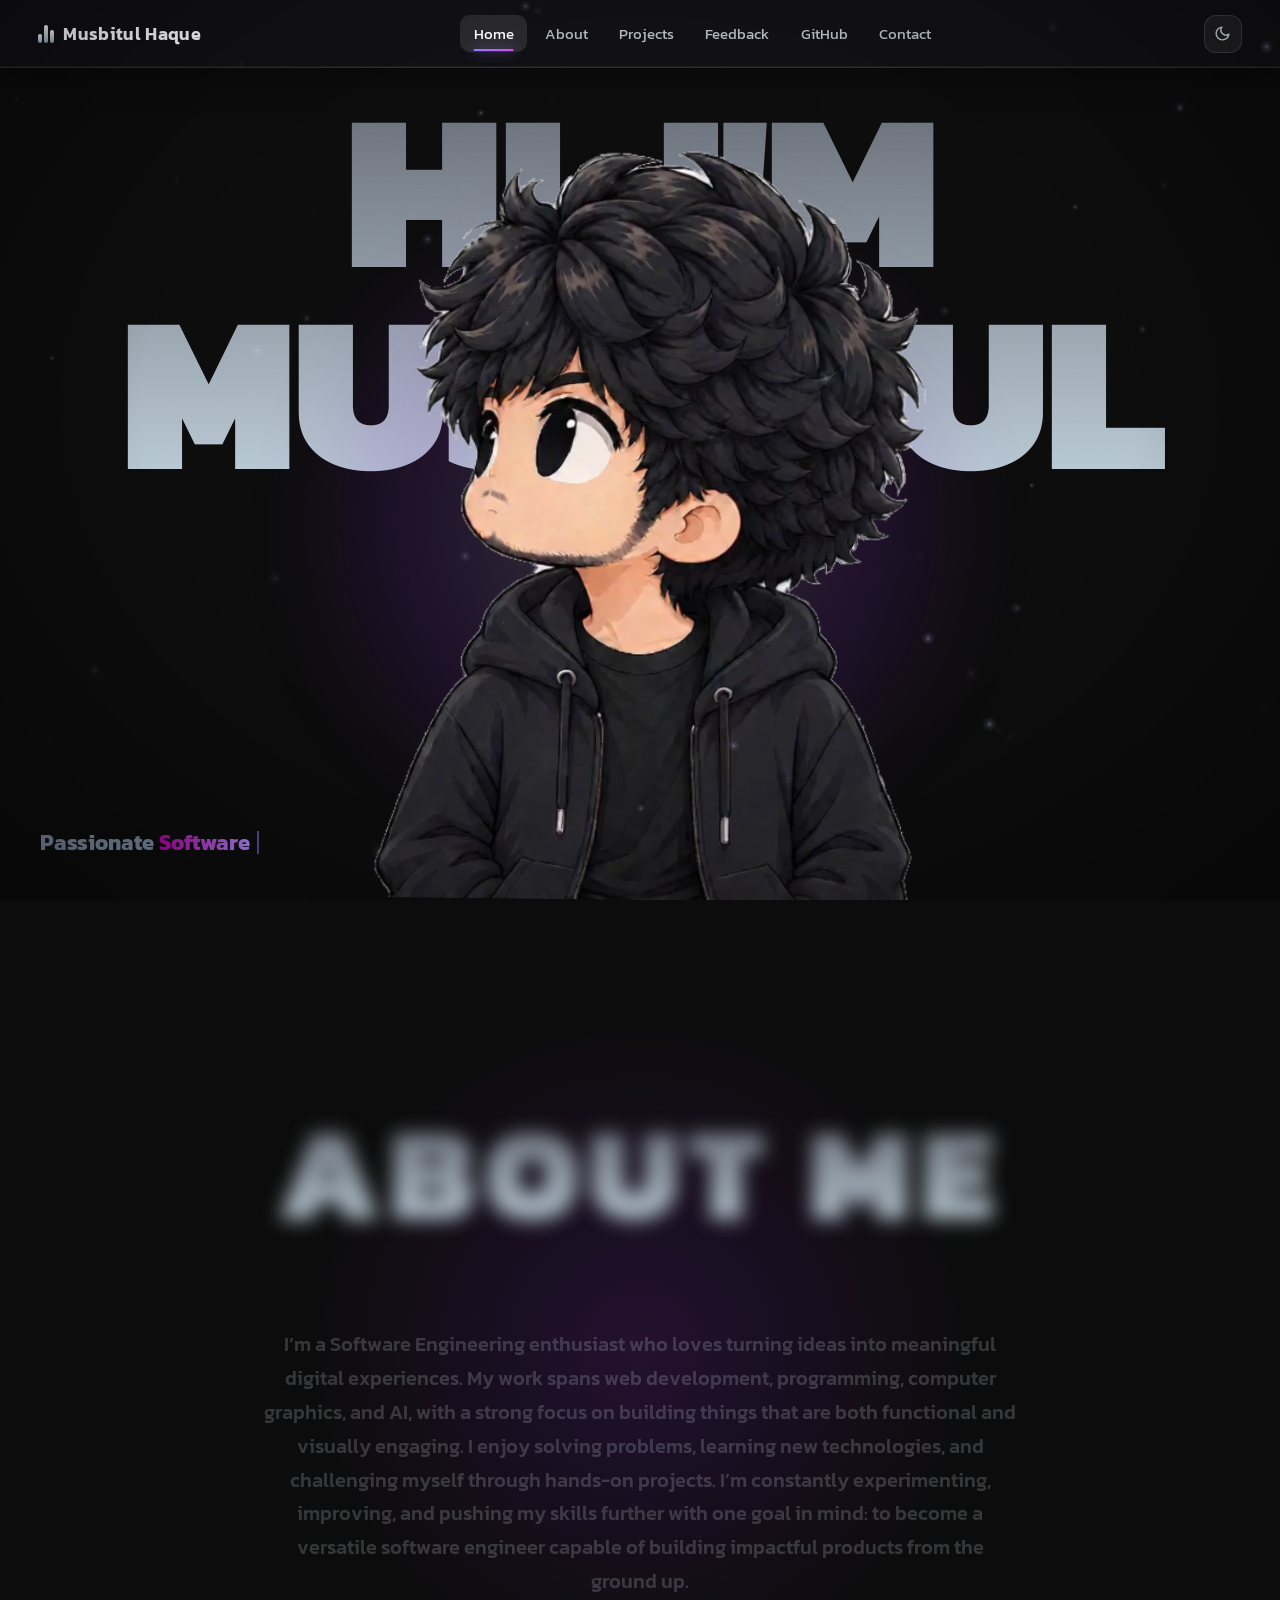
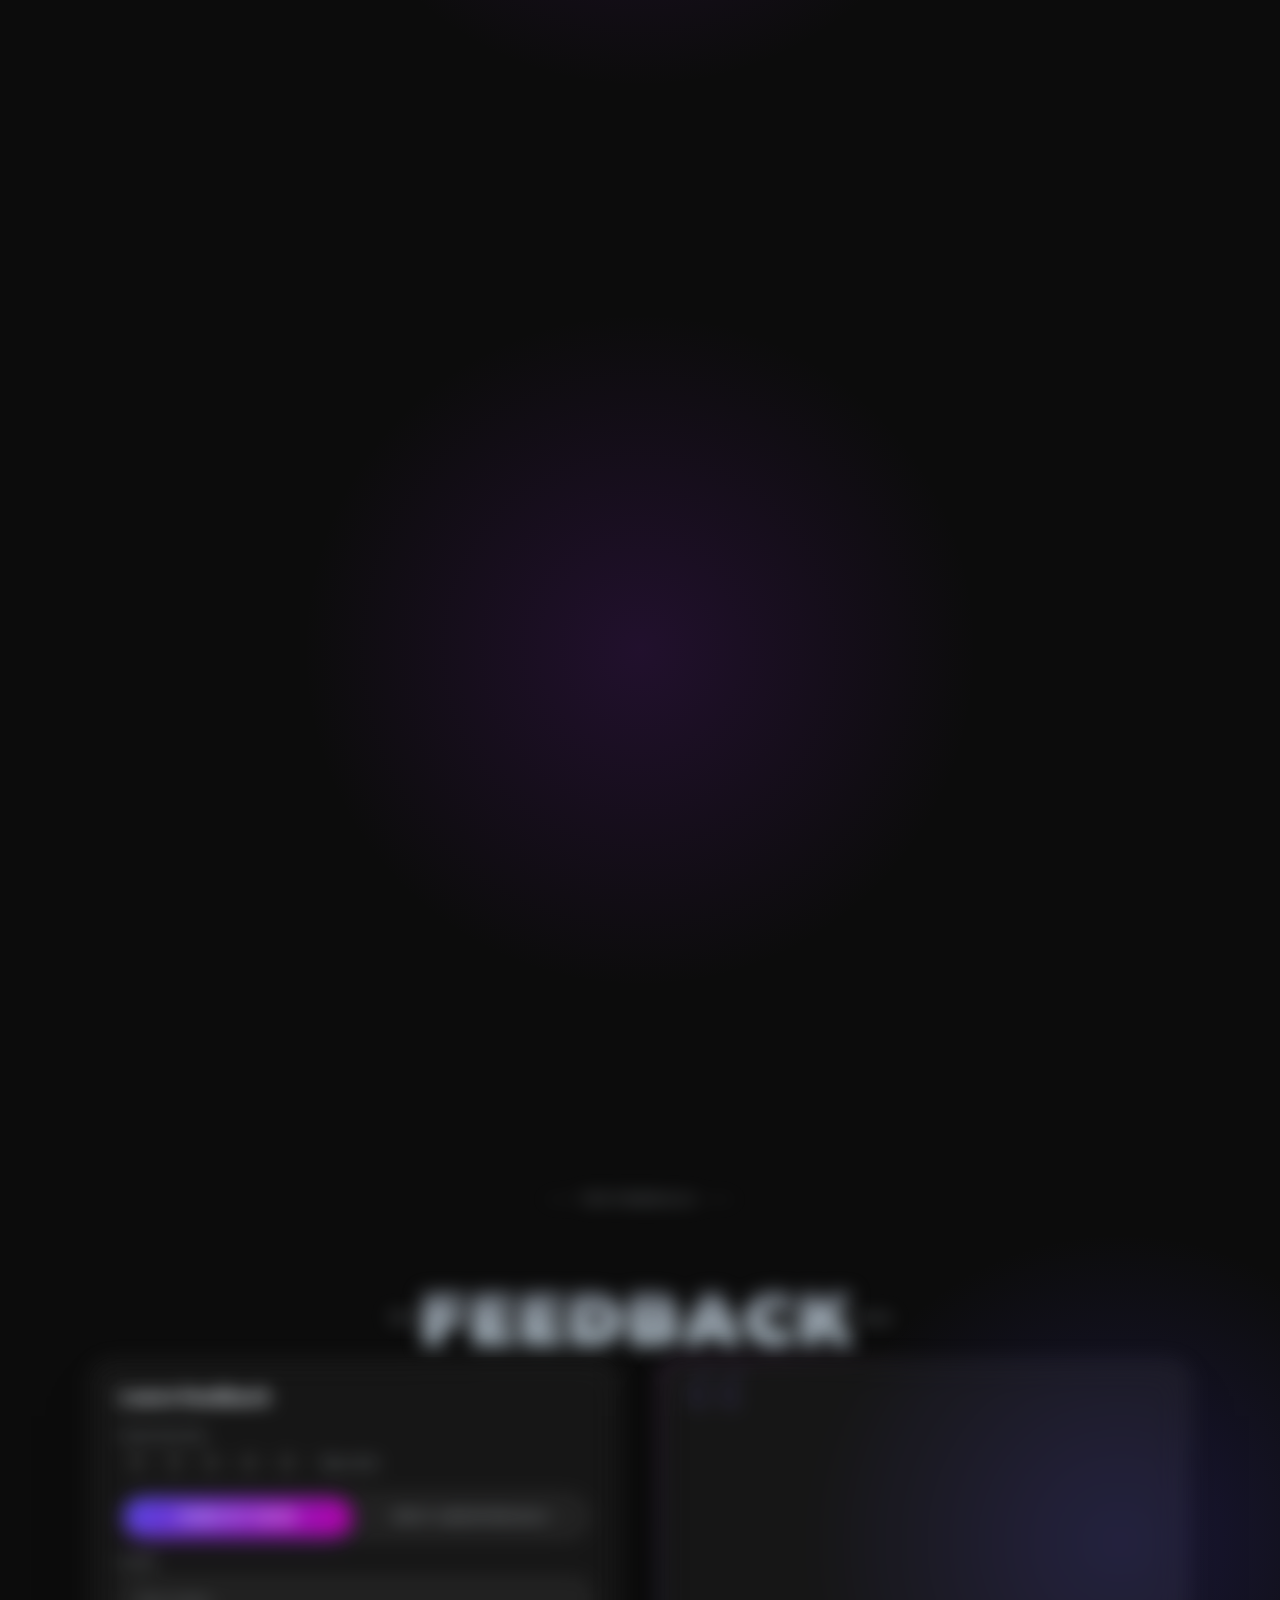
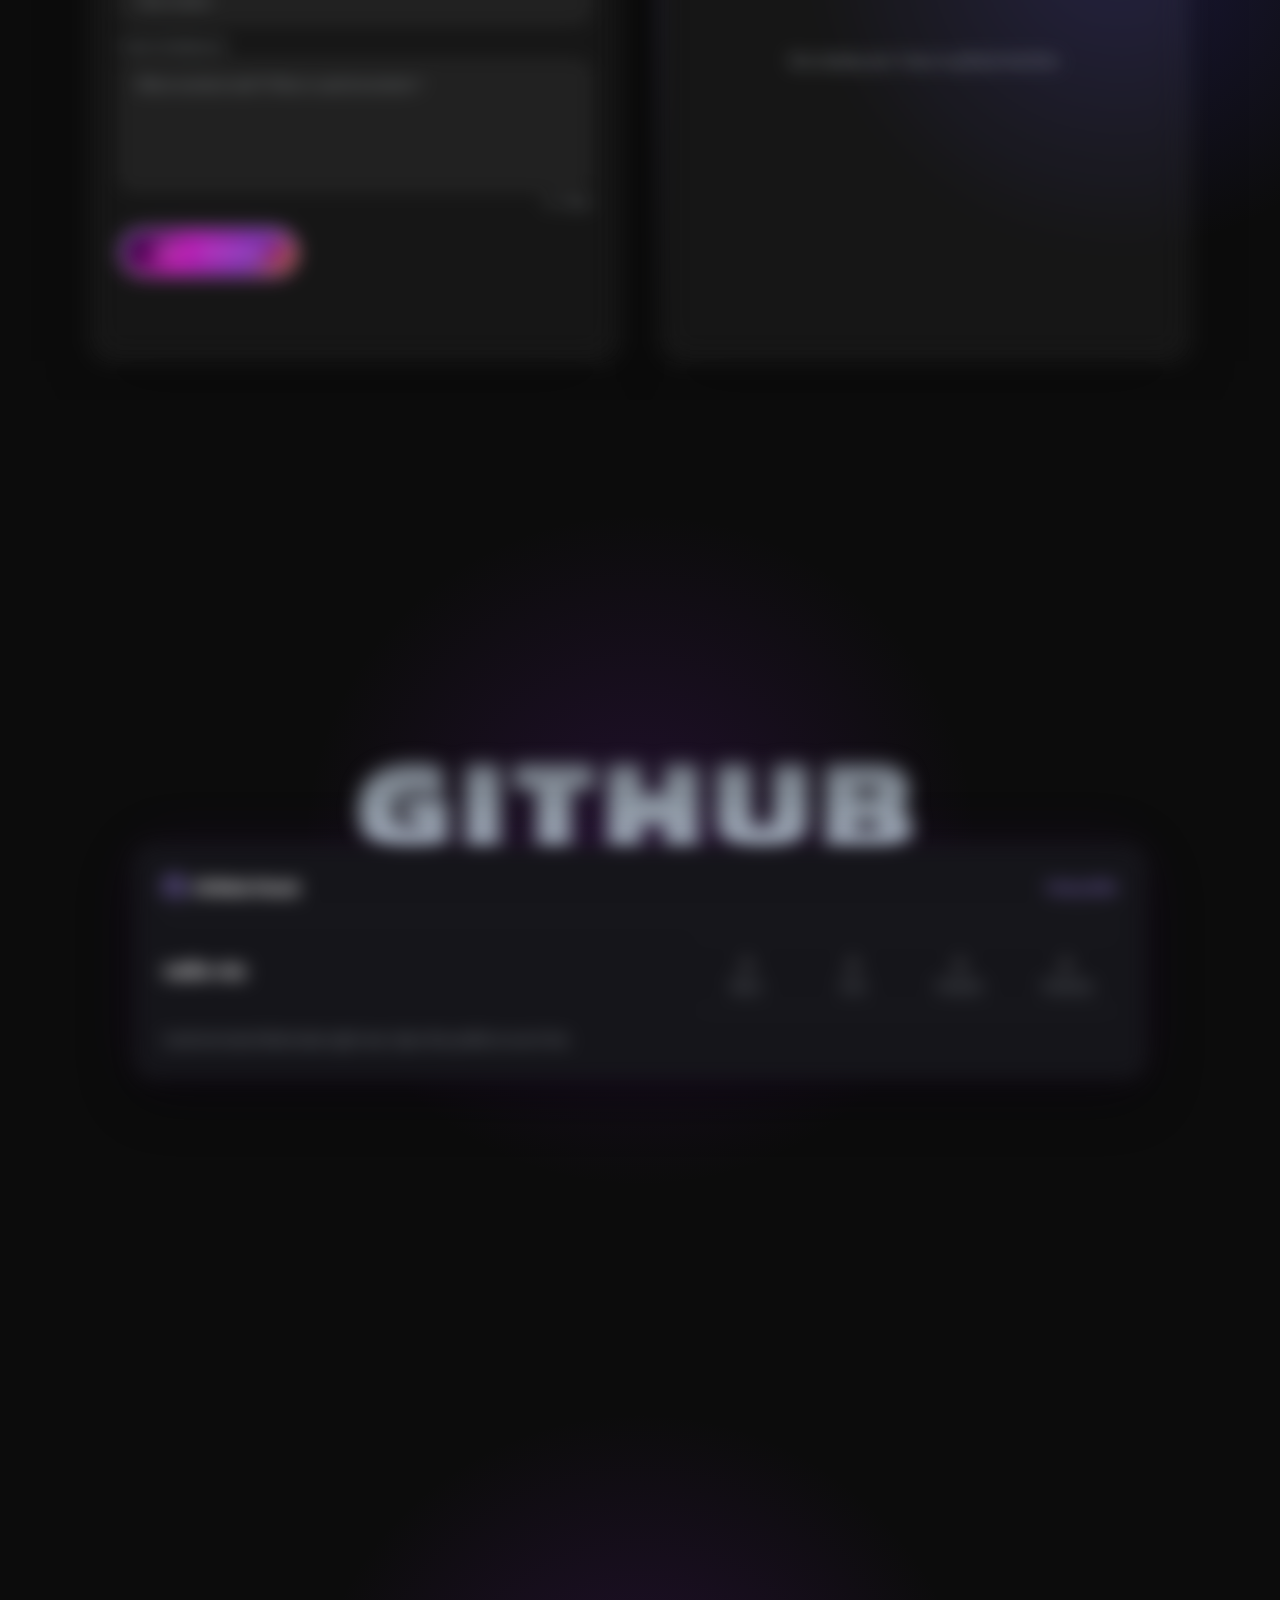
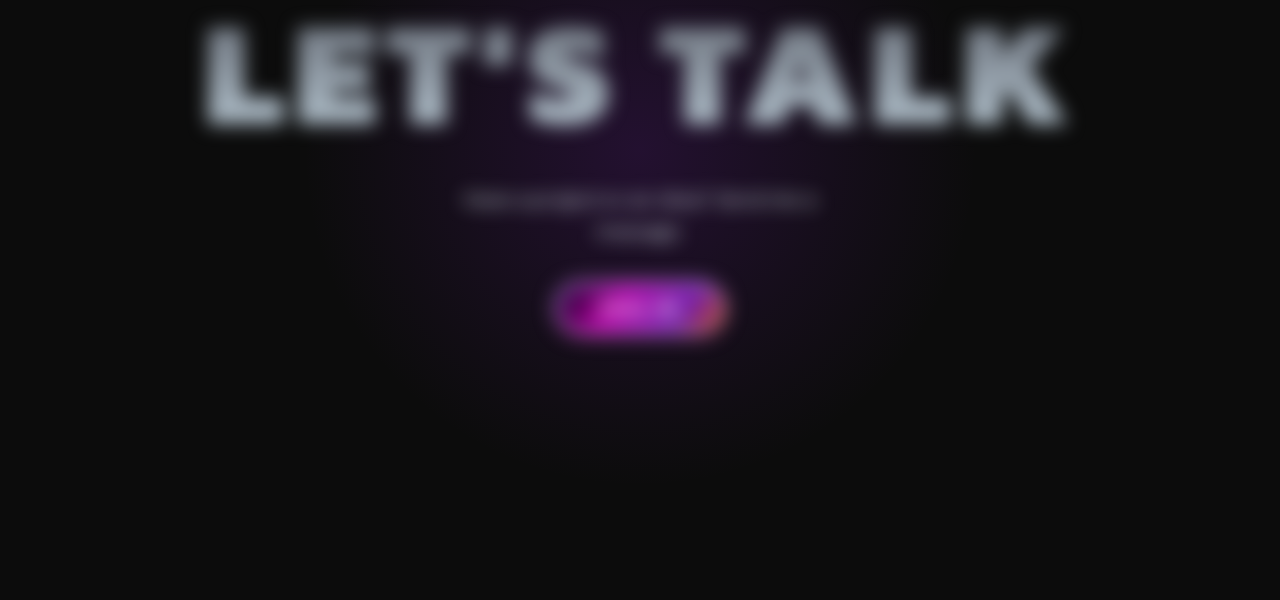
==== commit c06335c6: "Update index.html" ====
--- a/index.html
+++ b/index.html
@@ -32,7 +32,7 @@
       href="https://fonts.googleapis.com/css2?family=Kanit:wght@300;400;500;600;700;800;900&family=JetBrains+Mono:wght@700&display=swap"
       rel="stylesheet">
     <link rel="stylesheet" href="css/style.css?v=15">
-    <link rel="stylesheet" href="css/cinema.css?v=30">
+    <link rel="stylesheet" href="css/cinema.css?v=31">
     <link rel="stylesheet" href="css/feedback.css?v=11">
   </head>
   <body>
--- a/css/cinema.css
+++ b/css/cinema.css
@@ -899,11 +899,11 @@
 
 /* entrance: the dock arrives once the Skills section is on screen */
 html.cine-fx .skills:not(.cine-seen) .sk-dock { opacity: 0; }
-html.cine-fx .skills.cine-seen .sk-btn { animation: sk-pop 1.5s var(--cine-ease) 1s backwards; }
-html.cine-fx .skills.cine-seen .sk-label-line { animation: sk-draw 1.4s var(--cine-ease) 1.5s backwards; }
+html.cine-fx .skills.cine-seen .sk-btn { animation: sk-pop 1.5s var(--cine-ease) 0s backwards; }
+html.cine-fx .skills.cine-seen .sk-label-line { animation: sk-draw 1.4s var(--cine-ease) 0.2s backwards; }
 html.cine-fx .skills.cine-seen .sk-label-text > span {
   animation:
-    sk-letter 1.3s var(--cine-ease) calc(1.1s + var(--i) * 70ms) backwards,
+    sk-letter 1.3s var(--cine-ease) calc(0.1s + var(--i) * 70ms) backwards,
     sk-wave 6s linear calc(3s + var(--i) * 110ms) infinite;
 }
 @keyframes sk-pop    { from { opacity: 0; scale: 0.35; filter: blur(12px); } to { opacity: 1; scale: 1; filter: blur(0); } }
@@ -1412,7 +1412,7 @@
 html:not([data-theme="light"]) .pj-go { background: rgba(255, 255, 255, 0.04); border-color: rgba(255, 255, 255, 0.12); }
 
 html.cine-fx .projects:not(.cine-seen) .pj-dock { opacity: 0; }
-html.cine-fx .projects.cine-seen .pj-btn { animation: pj-reveal 1.6s var(--cine-ease) 1.2s backwards; }
+html.cine-fx .projects.cine-seen .pj-btn { animation: pj-reveal 1.6s var(--cine-ease) 0s backwards; }
 @keyframes pj-reveal {
   from { opacity: 0; clip-path: inset(0 0 0 100% round 999px); filter: blur(10px); translate: 36px 0; }
   to   { opacity: 1; clip-path: inset(-20px -20px -20px 0 round 999px); filter: blur(0); translate: 0 0; }
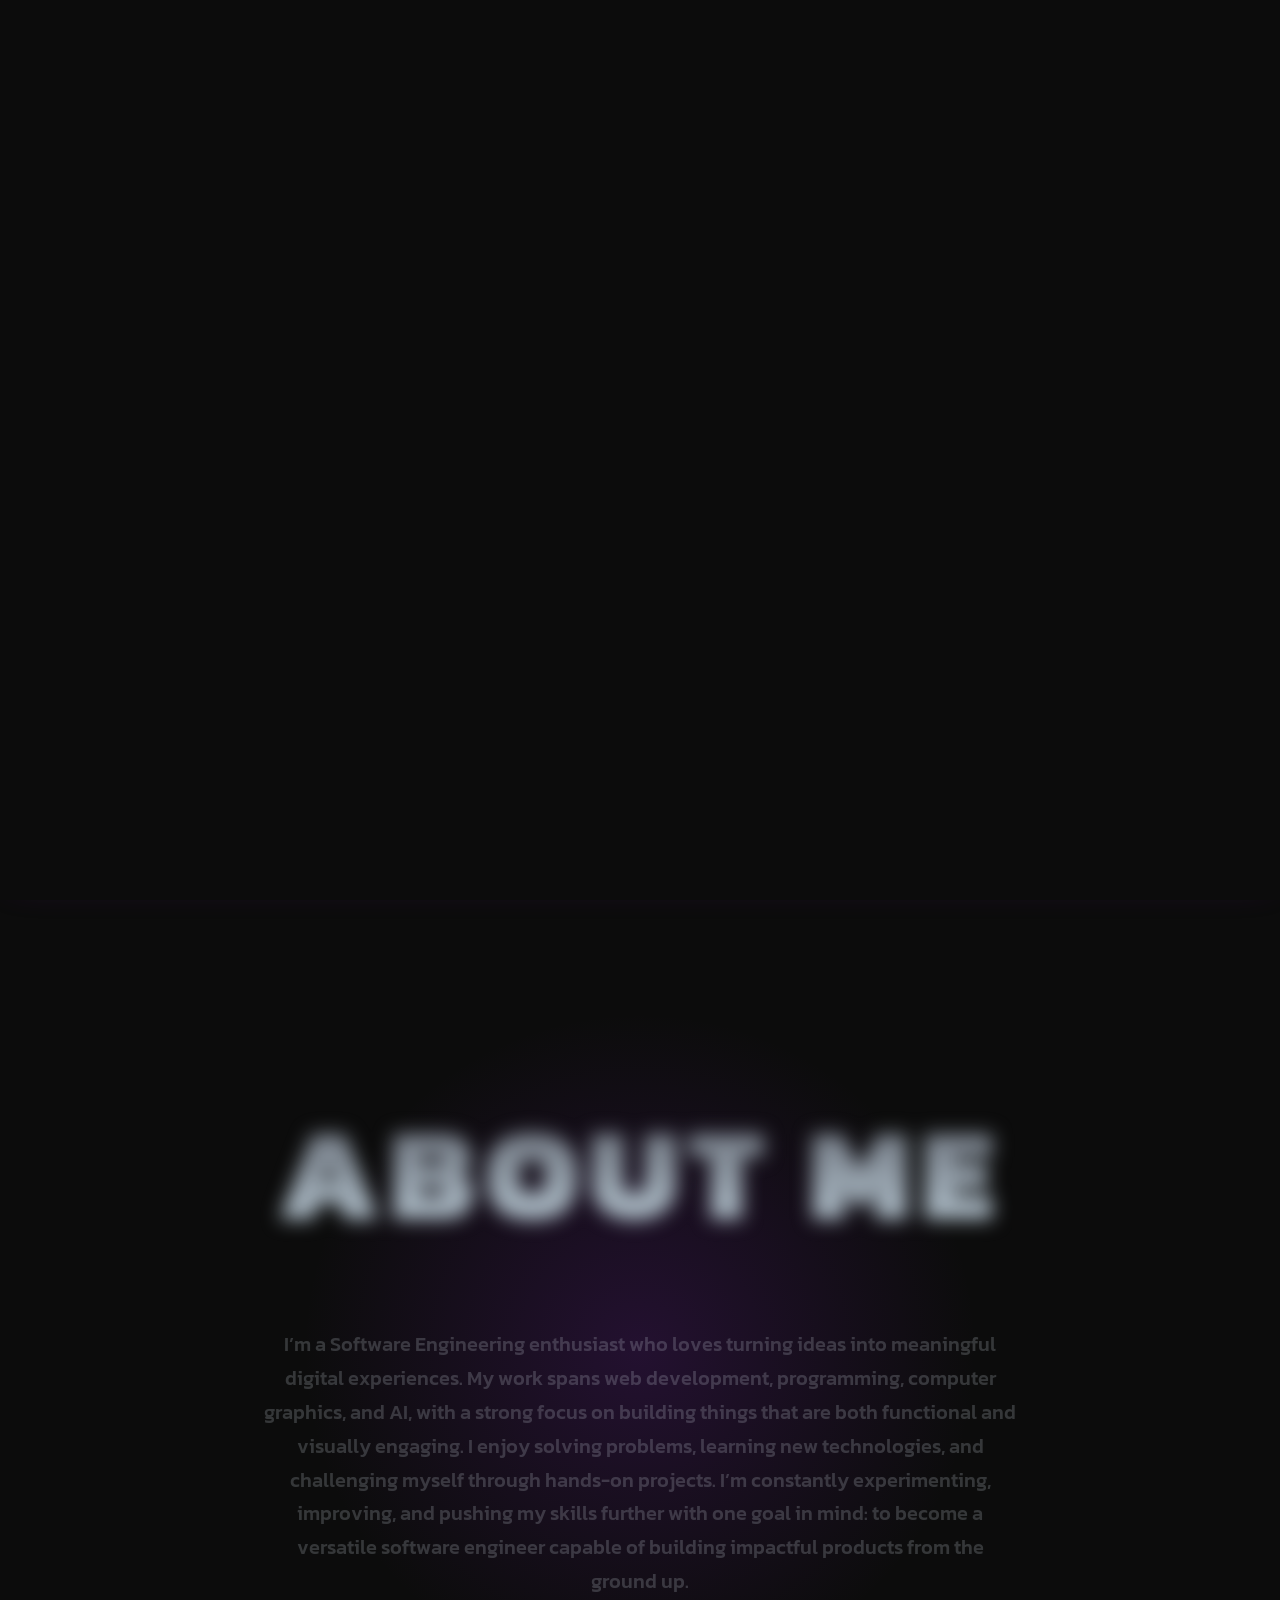
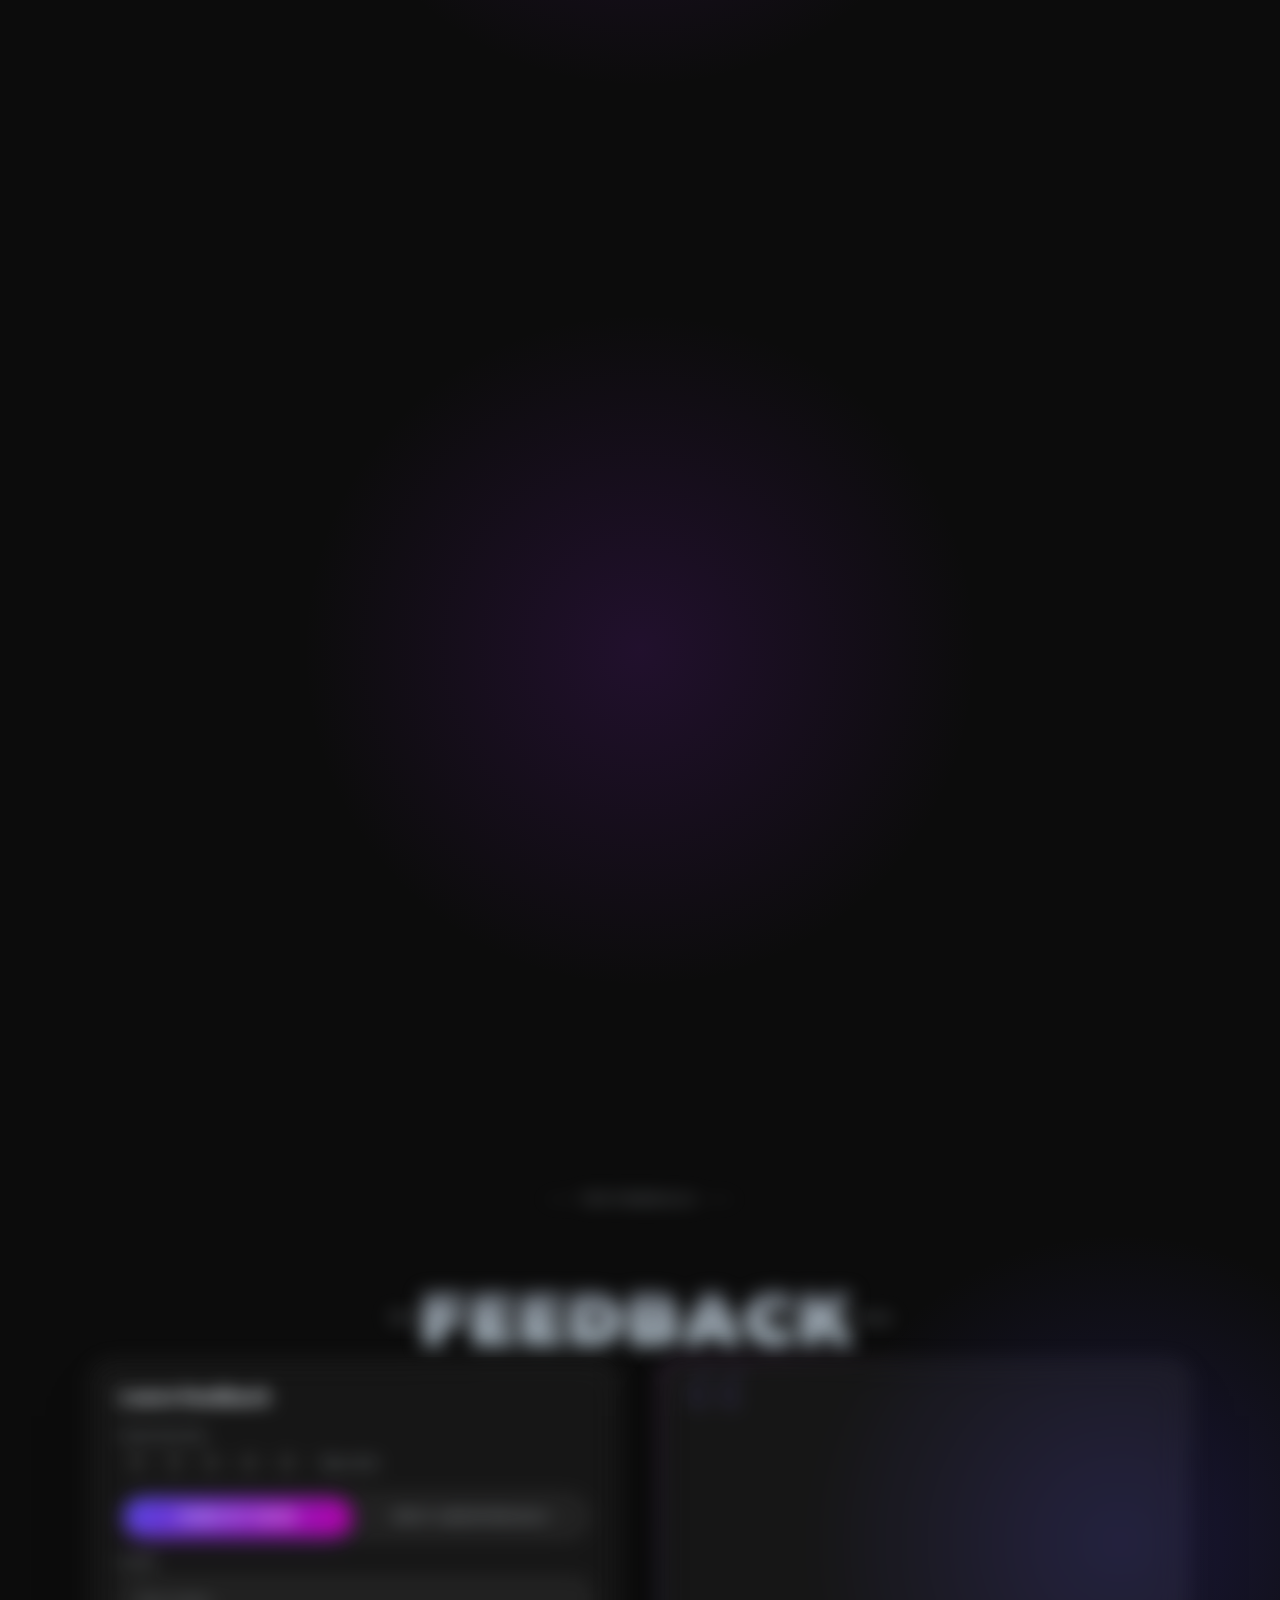
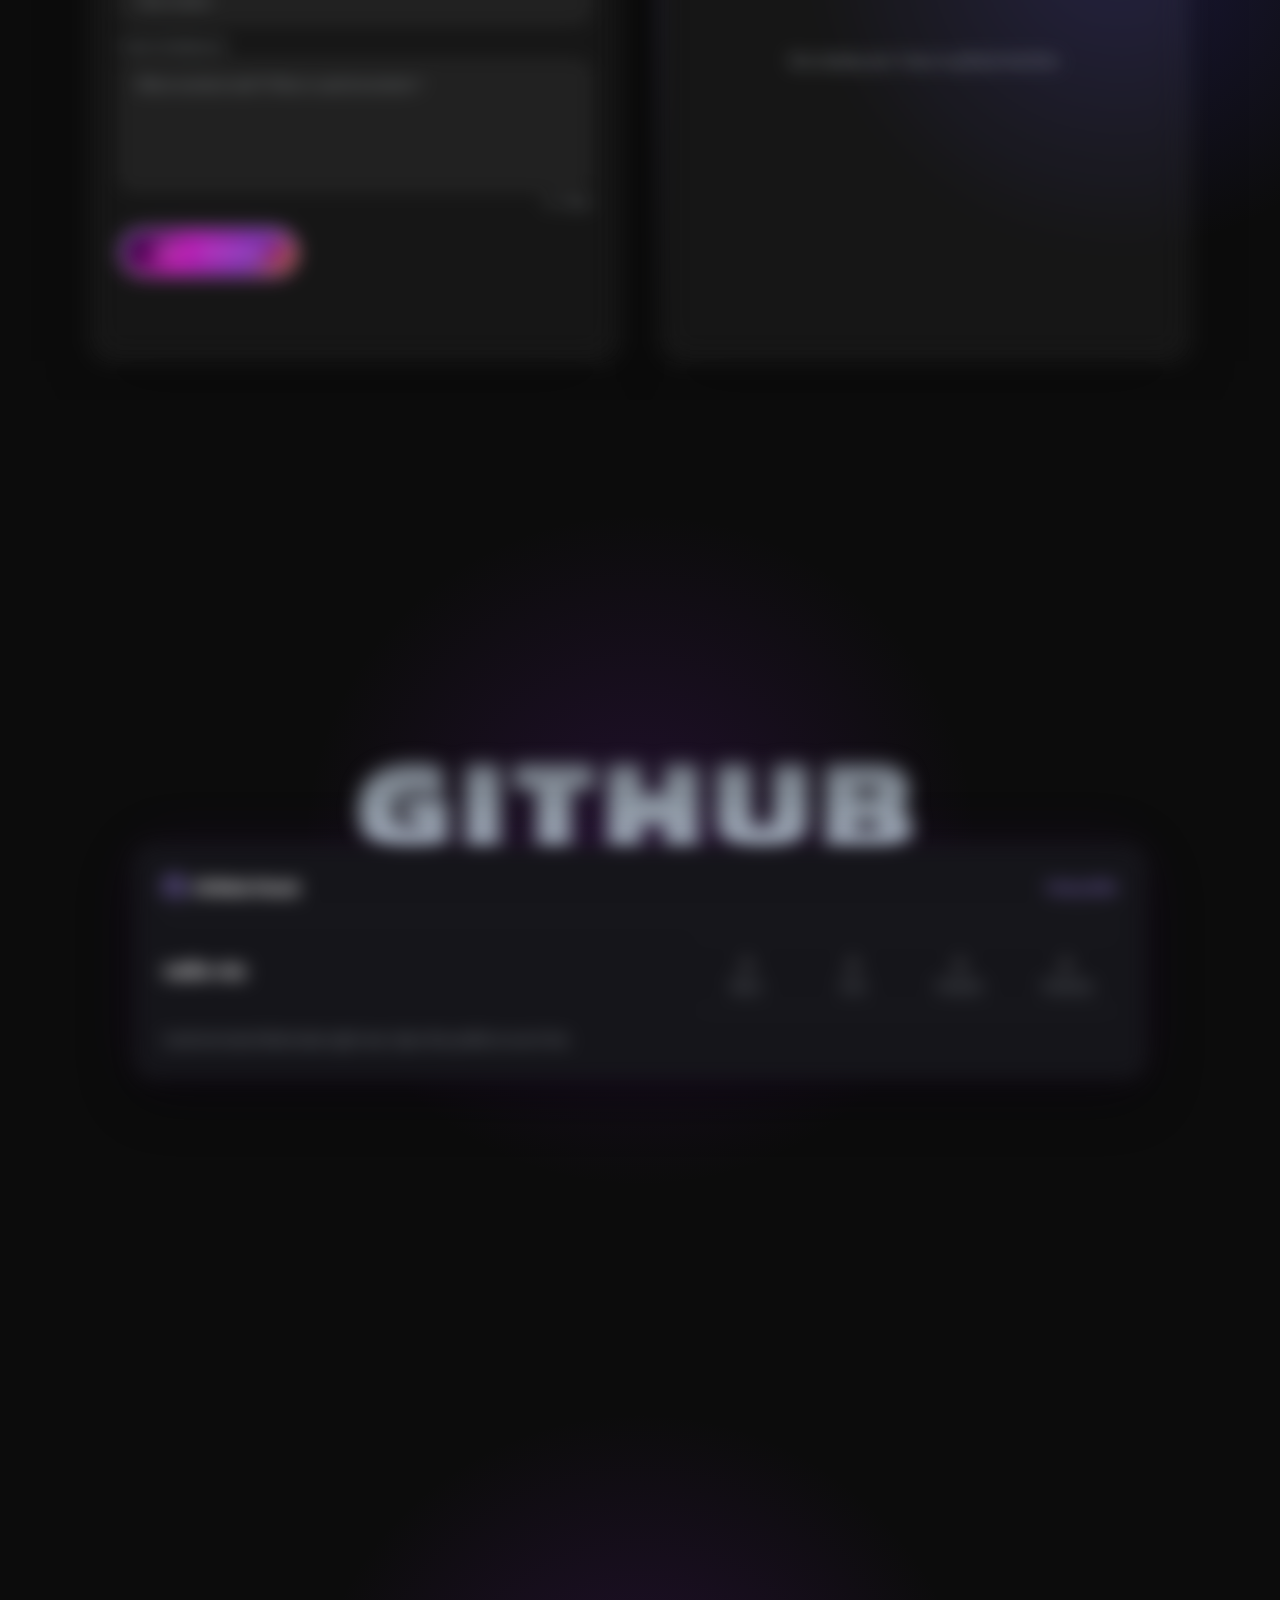
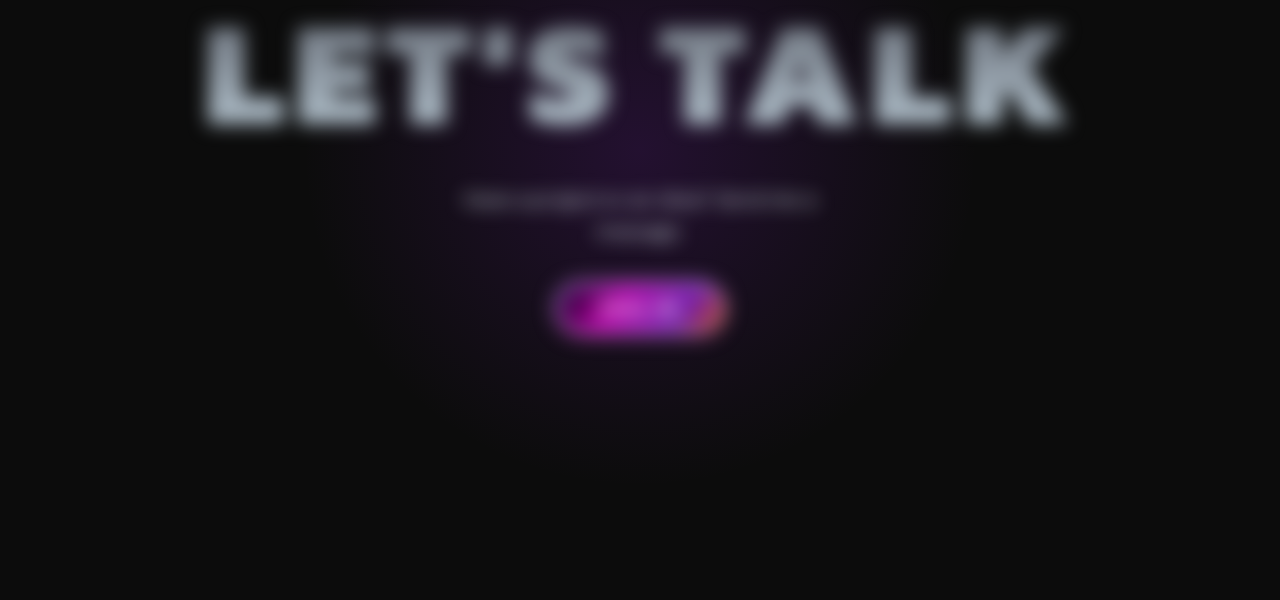
==== commit 62ffe7d4: "Update script.js and profile.js version numbers" ====
--- a/index.html
+++ b/index.html
@@ -484,14 +484,14 @@
     <script src="/api/index?p=content"></script>
     <script src="js/store.js?v=12"></script>
     <script src="js/fb-store.js?v=12"></script>
-    <script src="js/script.js?v=17"></script>
+    <script src="js/script.js?v=18"></script>
     <script src="js/skills-physics.js?v=12"></script>
     <script src="js/skills-render.js?v=11"></script>
     <script src="js/skills.js?v=14"></script>
     <script src="js/projects-all.js?v=2"></script>
     <script src="js/github.js?v=11"></script>
     <script src="js/feedback.js?v=12"></script>
-    <script src="js/profile.js?v=12"></script>
+    <script src="js/profile.js?v=13"></script>
     <script src="js/cinema.js?v=22"></script>
   </body>
 </html>
--- a/css/cinema.css
+++ b/css/cinema.css
@@ -133,8 +133,8 @@
   width: min(960px, 100%);
 }
 .info-box {
-  flex: 1 1 250px;
-  max-width: 310px;
+  flex: 0 1 auto;
+  max-width: 100%;
   display: flex;
   align-items: center;
   gap: 0.9rem;
@@ -167,8 +167,13 @@
 .info-val {
   font-weight: 500;
   font-size: 1rem;
-  overflow-wrap: anywhere;
+  overflow-wrap: break-word;
   color: var(--card-text);
+}
+/* keep the email on one line; it only breaks if the screen is truly too narrow */
+a.info-val[href^="mailto:"] { white-space: nowrap; }
+@media (max-width: 420px) {
+  a.info-val[href^="mailto:"] { white-space: normal; overflow-wrap: anywhere; }
 }
 a.info-val:hover { text-decoration: underline; text-underline-offset: 3px; }
 
